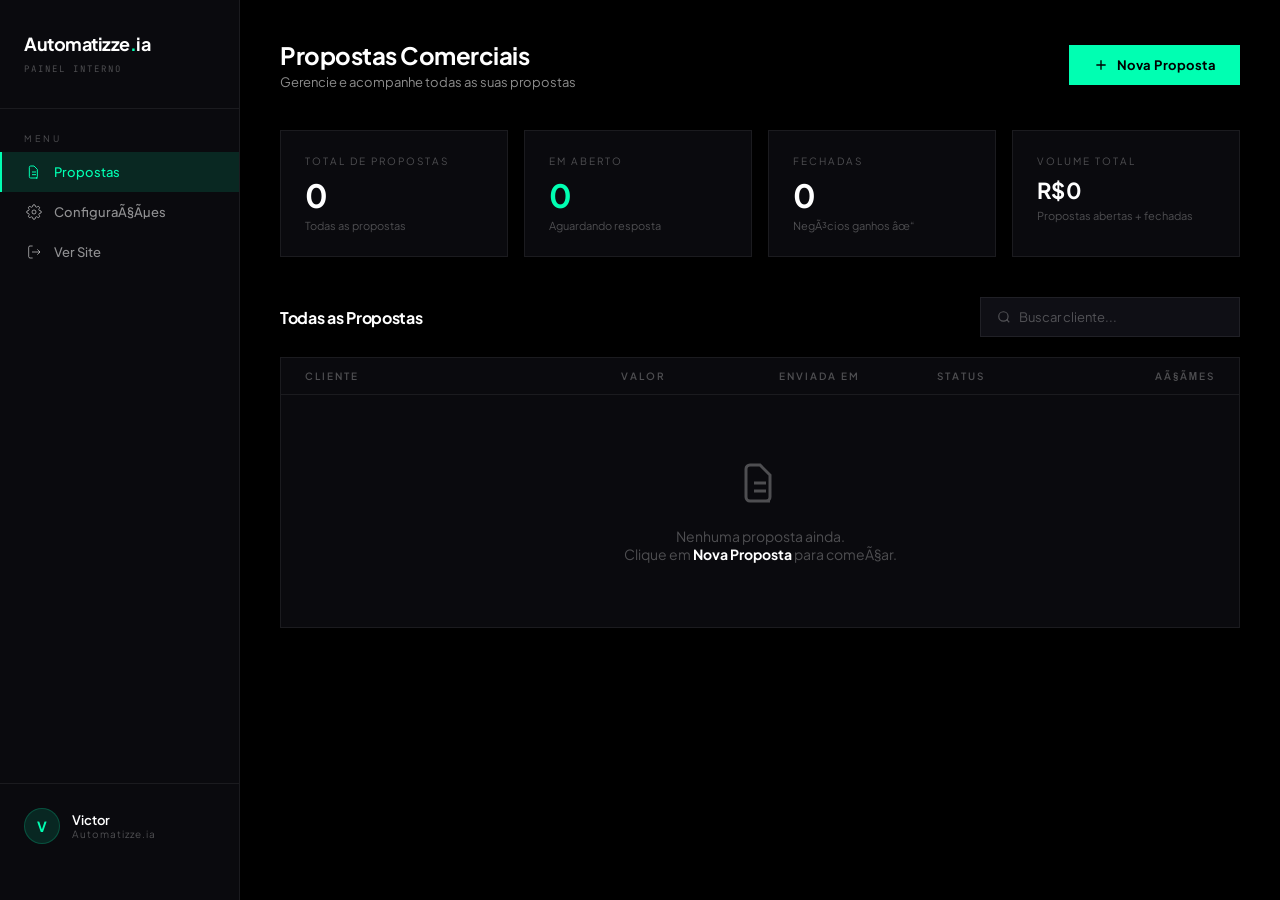
==== painel.html @ bedbbdcf "fix: painel encoding, clickable URL, nginx pretty-URLs, proposta mockup size" ====
<!doctype html>
<html lang="pt-BR">
<head>
  <meta charset="UTF-8"/>
  <meta name="viewport" content="width=device-width, initial-scale=1"/>
  <title>Painel â€” Automatizze.ia Propostas</title>
  <meta name="robots" content="noindex, nofollow"/>
  <link rel="preconnect" href="https://fonts.googleapis.com">
  <link rel="preconnect" href="https://fonts.gstatic.com" crossorigin>
  <link href="https://fonts.googleapis.com/css2?family=Plus+Jakarta+Sans:wght@300;400;500;600;700;800&family=JetBrains+Mono:wght@400;600&display=swap" rel="stylesheet">
  <style>
    :root {
      --bg: #000000;
      --bg-card: #0a0a0e;
      --bg-input: #0f0f15;
      --border: rgba(255,255,255,0.07);
      --border-hover: rgba(255,255,255,0.18);
      --accent: #00FFB2;
      --accent-dim: rgba(0,255,178,0.12);
      --accent-glow: rgba(0,255,178,0.3);
      --text: #ffffff;
      --text-2: rgba(255,255,255,0.55);
      --text-3: rgba(255,255,255,0.28);
      --red: #FF4D4D;
      --green: #00FFB2;
      --yellow: #FFD166;
      --font: 'Plus Jakarta Sans', sans-serif;
      --mono: 'JetBrains Mono', monospace;
      --ease: cubic-bezier(0.25, 0.46, 0.45, 0.94);
    }
    *, *::before, *::after { box-sizing: border-box; margin: 0; padding: 0; }
    html { font-size: 16px; }
    body {
      font-family: var(--font);
      background: var(--bg);
      color: var(--text);
      min-height: 100vh;
      -webkit-font-smoothing: antialiased;
    }
    a { color: inherit; text-decoration: none; }
    button { font-family: var(--font); cursor: pointer; border: none; background: none; }
    input, textarea, select { font-family: var(--font); }

    /* â”€â”€ LAYOUT â”€â”€ */
    .layout { display: block; min-height: 100vh; }

    /* â”€â”€ SIDEBAR â”€â”€ */
    .sidebar {
      background: var(--bg-card);
      border-right: 1px solid var(--border);
      display: flex;
      flex-direction: column;
      padding: 2rem 0;
      position: fixed;
      top: 0; left: 0; bottom: 0;
      width: 240px;
      z-index: 100;
      transition: transform 0.3s var(--ease);
    }
    .sidebar-logo {
      padding: 0 1.5rem 2rem;
      border-bottom: 1px solid var(--border);
      margin-bottom: 1.5rem;
    }
    .sidebar-logo a {
      font-size: 18px;
      font-weight: 700;
      letter-spacing: -0.5px;
    }
    .sidebar-logo .dot { color: var(--accent); }
    .sidebar-logo .badge {
      display: inline-block;
      margin-top: 0.5rem;
      font-size: 9px;
      letter-spacing: 2px;
      text-transform: uppercase;
      color: var(--text-3);
      font-family: var(--mono);
    }
    .nav-label {
      font-size: 9px;
      letter-spacing: 2.5px;
      text-transform: uppercase;
      color: var(--text-3);
      padding: 0 1.5rem;
      margin-bottom: 0.5rem;
    }
    .nav-item {
      display: flex;
      align-items: center;
      gap: 0.75rem;
      padding: 0.75rem 1.5rem;
      font-size: 13px;
      font-weight: 500;
      color: var(--text-2);
      cursor: pointer;
      transition: all 0.2s ease;
      border-left: 2px solid transparent;
    }
    .nav-item:hover { color: var(--text); background: rgba(255,255,255,0.03); }
    .nav-item.active { color: var(--accent); border-left-color: var(--accent); background: var(--accent-dim); }
    .nav-item svg { width: 16px; height: 16px; flex-shrink: 0; }
    .sidebar-footer {
      margin-top: auto;
      padding: 1.5rem;
      border-top: 1px solid var(--border);
    }
    .sidebar-user {
      display: flex;
      align-items: center;
      gap: 0.75rem;
    }
    .sidebar-avatar {
      width: 36px; height: 36px;
      border-radius: 50%;
      background: var(--accent-dim);
      border: 1px solid rgba(0,255,178,0.2);
      display: flex; align-items: center; justify-content: center;
      font-size: 14px;
      font-weight: 700;
      color: var(--accent);
    }
    .sidebar-user-info .name { font-size: 13px; font-weight: 600; }
    .sidebar-user-info .role { font-size: 10px; color: var(--text-3); letter-spacing: 1px; }

    /* â”€â”€ MAIN CONTENT â”€â”€ */
    .main { margin-left: 240px; padding: 2.5rem; }

    /* â”€â”€ TOP BAR â”€â”€ */
    .topbar {
      display: flex;
      align-items: center;
      justify-content: space-between;
      margin-bottom: 2.5rem;
    }
    .topbar-title h1 { font-size: 24px; font-weight: 700; letter-spacing: -0.5px; }
    .topbar-title p { font-size: 13px; color: var(--text-2); margin-top: 0.25rem; }
    .btn-new {
      display: inline-flex;
      align-items: center;
      gap: 0.5rem;
      padding: 12px 24px;
      background: var(--accent);
      color: #000;
      font-size: 13px;
      font-weight: 700;
      letter-spacing: 0.5px;
      transition: all 0.2s ease;
    }
    .btn-new:hover { background: #fff; transform: translateY(-1px); }
    .btn-new svg { width: 16px; height: 16px; }

    /* â”€â”€ STATS GRID â”€â”€ */
    .stats-grid {
      display: grid;
      grid-template-columns: repeat(4, 1fr);
      gap: 1rem;
      margin-bottom: 2.5rem;
    }
    .stat-card {
      background: var(--bg-card);
      border: 1px solid var(--border);
      padding: 1.5rem;
      position: relative;
      overflow: hidden;
      transition: border-color 0.2s ease;
    }
    .stat-card:hover { border-color: var(--border-hover); }
    .stat-card::before {
      content: '';
      position: absolute;
      top: 0; left: 0; right: 0;
      height: 1px;
      background: linear-gradient(90deg, transparent, var(--accent), transparent);
      opacity: 0;
      transition: opacity 0.3s ease;
    }
    .stat-card:hover::before { opacity: 0.5; }
    .stat-label {
      font-size: 10px;
      text-transform: uppercase;
      letter-spacing: 2px;
      color: var(--text-3);
      margin-bottom: 0.75rem;
    }
    .stat-value {
      font-size: 32px;
      font-weight: 700;
      letter-spacing: -1.5px;
      line-height: 1;
      color: var(--text);
    }
    .stat-value.accent { color: var(--accent); }
    .stat-delta {
      font-size: 11px;
      color: var(--text-3);
      margin-top: 0.5rem;
    }
    .stat-delta .up { color: var(--green); }
    .stat-delta .down { color: var(--red); }

    /* â”€â”€ SEARCH / FILTERS â”€â”€ */
    .proposals-header {
      display: flex;
      align-items: center;
      justify-content: space-between;
      margin-bottom: 1.25rem;
      gap: 1rem;
    }
    .proposals-header h2 { font-size: 16px; font-weight: 700; letter-spacing: -0.3px; }
    .search-bar {
      display: flex;
      align-items: center;
      gap: 0.5rem;
      background: var(--bg-input);
      border: 1px solid var(--border);
      padding: 0 1rem;
      height: 40px;
      min-width: 260px;
      transition: border-color 0.2s ease;
    }
    .search-bar:focus-within { border-color: var(--border-hover); }
    .search-bar svg { width: 14px; height: 14px; color: var(--text-3); flex-shrink: 0; }
    .search-bar input {
      background: none;
      border: none;
      outline: none;
      color: var(--text);
      font-size: 13px;
      width: 100%;
    }
    .search-bar input::placeholder { color: var(--text-3); }

    /* â”€â”€ PROPOSALS LIST â”€â”€ */
    .proposals-table {
      background: var(--bg-card);
      border: 1px solid var(--border);
      overflow: hidden;
    }
    .table-head {
      display: grid;
      grid-template-columns: 2fr 1fr 1fr 1fr 120px;
      padding: 0.75rem 1.5rem;
      border-bottom: 1px solid var(--border);
    }
    .table-head span {
      font-size: 10px;
      text-transform: uppercase;
      letter-spacing: 2px;
      color: var(--text-3);
      font-weight: 600;
    }
    .proposal-row {
      display: grid;
      grid-template-columns: 2fr 1fr 1fr 1fr 120px;
      padding: 1rem 1.5rem;
      border-bottom: 1px solid var(--border);
      align-items: center;
      transition: background 0.15s ease;
      cursor: pointer;
    }
    .proposal-row:last-child { border-bottom: none; }
    .proposal-row:hover { background: rgba(255,255,255,0.02); }
    .client-info { display: flex; flex-direction: column; gap: 0.2rem; }
    .client-name { font-size: 14px; font-weight: 600; }
    .client-date { font-size: 11px; color: var(--text-3); font-family: var(--mono); }
    .proposal-value {
      font-size: 14px;
      font-weight: 700;
      letter-spacing: -0.5px;
      color: var(--text);
      font-family: var(--mono);
    }
    .status-badge {
      display: inline-flex;
      align-items: center;
      gap: 0.4rem;
      padding: 4px 10px;
      font-size: 10px;
      font-weight: 700;
      letter-spacing: 1px;
      text-transform: uppercase;
    }
    .status-badge::before {
      content: '';
      width: 5px; height: 5px;
      border-radius: 50%;
    }
    .status-open   { background: rgba(0,255,178,0.1); color: var(--accent); }
    .status-open::before   { background: var(--accent); }
    .status-won    { background: rgba(0,200,100,0.1); color: #00C864; }
    .status-won::before    { background: #00C864; }
    .status-lost   { background: rgba(255,77,77,0.08); color: var(--red); }
    .status-lost::before   { background: var(--red); }
    .status-draft  { background: rgba(255,255,255,0.04); color: var(--text-3); }
    .status-draft::before  { background: var(--text-3); }
    .row-actions { display: flex; align-items: center; gap: 0.5rem; justify-content: flex-end; }
    .row-btn {
      width: 32px; height: 32px;
      display: flex; align-items: center; justify-content: center;
      border: 1px solid var(--border);
      color: var(--text-2);
      transition: all 0.2s ease;
    }
    .row-btn:hover { border-color: var(--accent); color: var(--accent); }
    .row-btn svg { width: 14px; height: 14px; }
    .empty-state {
      padding: 4rem 2rem;
      text-align: center;
      display: none;
    }
    .empty-state svg { width: 48px; height: 48px; color: var(--text-3); margin: 0 auto 1rem; }
    .empty-state p { font-size: 14px; color: var(--text-3); }

    /* â”€â”€ MODAL â”€â”€ */
    .modal-overlay {
      position: fixed;
      inset: 0;
      background: rgba(0,0,0,0.85);
      backdrop-filter: blur(8px);
      z-index: 9000;
      display: flex;
      align-items: center;
      justify-content: center;
      opacity: 0;
      visibility: hidden;
      transition: all 0.3s ease;
      padding: 2rem;
    }
    .modal-overlay.active {
      opacity: 1;
      visibility: visible;
    }
    .modal {
      background: var(--bg-card);
      border: 1px solid var(--border);
      width: 100%;
      max-width: 680px;
      max-height: 90vh;
      overflow-y: auto;
      position: relative;
      transform: translateY(20px);
      transition: transform 0.3s var(--ease);
    }
    .modal-overlay.active .modal { transform: translateY(0); }
    .modal-header {
      padding: 1.5rem 2rem;
      border-bottom: 1px solid var(--border);
      display: flex;
      align-items: center;
      justify-content: space-between;
      position: sticky;
      top: 0;
      background: var(--bg-card);
      z-index: 10;
    }
    .modal-title { font-size: 18px; font-weight: 700; letter-spacing: -0.3px; }
    .modal-close {
      width: 36px; height: 36px;
      display: flex; align-items: center; justify-content: center;
      border: 1px solid var(--border);
      color: var(--text-2);
      cursor: pointer;
      transition: all 0.2s ease;
      flex-shrink: 0;
    }
    .modal-close:hover { border-color: var(--red); color: var(--red); }
    .modal-body { padding: 2rem; }
    .modal-tabs {
      display: flex;
      gap: 0;
      margin-bottom: 2rem;
      border-bottom: 1px solid var(--border);
    }
    .modal-tab {
      padding: 0.75rem 1.25rem;
      font-size: 13px;
      font-weight: 600;
      color: var(--text-3);
      cursor: pointer;
      border-bottom: 2px solid transparent;
      margin-bottom: -1px;
      transition: all 0.2s ease;
    }
    .modal-tab.active { color: var(--accent); border-bottom-color: var(--accent); }
    .tab-panel { display: none; }
    .tab-panel.active { display: block; }

    /* Form elements */
    .form-group { margin-bottom: 1.5rem; }
    .form-label {
      display: block;
      font-size: 11px;
      font-weight: 600;
      text-transform: uppercase;
      letter-spacing: 2px;
      color: var(--text-3);
      margin-bottom: 0.5rem;
    }
    .form-input, .form-textarea, .form-select {
      width: 100%;
      background: var(--bg-input);
      border: 1px solid var(--border);
      color: var(--text);
      padding: 12px 14px;
      font-size: 14px;
      outline: none;
      transition: border-color 0.2s ease;
    }
    .form-input:focus, .form-textarea:focus, .form-select:focus {
      border-color: var(--border-hover);
    }
    .form-textarea {
      resize: vertical;
      min-height: 140px;
      line-height: 1.6;
      font-family: var(--font);
    }
    .form-select option { background: #111; }
    .form-grid { display: grid; grid-template-columns: 1fr 1fr; gap: 1rem; }
    .form-hint {
      font-size: 11px;
      color: var(--text-3);
      margin-top: 0.4rem;
      line-height: 1.5;
    }

    /* AI Transcription area */
    .ai-zone {
      background: var(--bg-input);
      border: 1px dashed rgba(0,255,178,0.2);
      padding: 1.5rem;
      margin-bottom: 1.5rem;
      position: relative;
      overflow: hidden;
    }
    .ai-zone::before {
      content: '';
      position: absolute;
      top: 0; left: 0; right: 0;
      height: 1px;
      background: linear-gradient(90deg, transparent, var(--accent), transparent);
    }
    .ai-zone-label {
      display: flex;
      align-items: center;
      gap: 0.5rem;
      font-size: 10px;
      font-weight: 700;
      text-transform: uppercase;
      letter-spacing: 2px;
      color: var(--accent);
      margin-bottom: 0.75rem;
    }
    .ai-zone-label svg { width: 14px; height: 14px; }
    .ai-textarea {
      width: 100%;
      background: none;
      border: none;
      outline: none;
      color: var(--text);
      font-size: 13px;
      line-height: 1.8;
      resize: none;
      min-height: 160px;
      font-family: var(--font);
    }
    .ai-textarea::placeholder { color: var(--text-3); }

    /* API Key info */
    .api-info {
      background: var(--accent-dim);
      border: 1px solid rgba(0,255,178,0.15);
      padding: 1rem 1.25rem;
      display: flex;
      align-items: flex-start;
      gap: 0.75rem;
      margin-bottom: 1.5rem;
    }
    .api-info svg { width: 16px; height: 16px; color: var(--accent); flex-shrink: 0; margin-top: 2px; }
    .api-info p { font-size: 12px; color: var(--text-2); line-height: 1.6; }
    .api-info a { color: var(--accent); text-decoration: underline; }

    /* Generate button */
    .btn-generate {
      width: 100%;
      padding: 14px;
      background: var(--accent);
      color: #000;
      font-size: 14px;
      font-weight: 700;
      letter-spacing: 0.5px;
      transition: all 0.2s ease;
      display: flex;
      align-items: center;
      justify-content: center;
      gap: 0.5rem;
    }
    .btn-generate:hover { background: #fff; }
    .btn-generate:disabled {
      opacity: 0.5;
      cursor: not-allowed;
    }
    .btn-generate svg { width: 18px; height: 18px; }

    /* Spinner */
    .spinner {
      width: 18px; height: 18px;
      border: 2px solid rgba(0,0,0,0.2);
      border-top-color: #000;
      border-radius: 50%;
      animation: spin 0.7s linear infinite;
    }
    @keyframes spin { to { transform: rotate(360deg); } }

    /* AI result preview */
    .ai-result {
      display: none;
      margin-top: 1.5rem;
      background: var(--bg-input);
      border: 1px solid var(--border);
      padding: 1.5rem;
    }
    .ai-result.show { display: block; }
    .ai-result-title {
      font-size: 11px;
      font-weight: 700;
      text-transform: uppercase;
      letter-spacing: 2px;
      color: var(--accent);
      margin-bottom: 1rem;
    }
    .ai-result-content {
      font-size: 13px;
      color: var(--text-2);
      line-height: 1.8;
      white-space: pre-wrap;
      font-family: var(--mono);
      max-height: 300px;
      overflow-y: auto;
    }

    /* Modal footer */
    .modal-footer {
      padding: 1.5rem 2rem;
      border-top: 1px solid var(--border);
      display: flex;
      align-items: center;
      justify-content: flex-end;
      gap: 1rem;
      background: var(--bg-card);
      position: sticky;
      bottom: 0;
    }
    .btn-cancel {
      padding: 10px 20px;
      border: 1px solid var(--border);
      color: var(--text-2);
      font-size: 13px;
      font-weight: 600;
      transition: all 0.2s ease;
      cursor: pointer;
    }
    .btn-cancel:hover { border-color: var(--border-hover); color: var(--text); }
    .btn-save {
      padding: 10px 24px;
      background: var(--accent);
      color: #000;
      font-size: 13px;
      font-weight: 700;
      transition: all 0.2s ease;
      cursor: pointer;
    }
    .btn-save:hover { background: #fff; }

    /* TOAST */
    .toast {
      position: fixed;
      bottom: 2rem;
      right: 2rem;
      background: var(--bg-card);
      border: 1px solid var(--border);
      padding: 1rem 1.5rem;
      display: flex;
      align-items: center;
      gap: 0.75rem;
      font-size: 13px;
      font-weight: 500;
      z-index: 99999;
      transform: translateY(20px);
      opacity: 0;
      transition: all 0.3s ease;
    }
    .toast.show { transform: translateY(0); opacity: 1; }
    .toast.success { border-left: 3px solid var(--accent); }
    .toast.error   { border-left: 3px solid var(--red); }
    .toast-icon { font-size: 16px; }

    /* Confirm dialog */
    .confirm-overlay {
      position: fixed;
      inset: 0;
      background: rgba(0,0,0,0.7);
      z-index: 99998;
      display: flex;
      align-items: center;
      justify-content: center;
      opacity: 0;
      visibility: hidden;
      transition: all 0.2s ease;
    }
    .confirm-overlay.active { opacity: 1; visibility: visible; }
    .confirm-box {
      background: var(--bg-card);
      border: 1px solid var(--border);
      padding: 2rem;
      max-width: 380px;
      width: 90%;
    }
    .confirm-box h3 { font-size: 16px; font-weight: 700; margin-bottom: 0.75rem; }
    .confirm-box p { font-size: 13px; color: var(--text-2); margin-bottom: 1.5rem; line-height: 1.6; }
    .confirm-buttons { display: flex; gap: 0.75rem; justify-content: flex-end; }

    /* Settings section */
    .settings-section { margin-bottom: 2.5rem; }
    .settings-section-title {
      font-size: 12px;
      font-weight: 700;
      text-transform: uppercase;
      letter-spacing: 2px;
      color: var(--text-3);
      padding-bottom: 1rem;
      border-bottom: 1px solid var(--border);
      margin-bottom: 1.5rem;
    }

    /* â”€â”€ MOBILE TOPBAR â”€â”€ */
    .mobile-topbar {
      display: none;
      position: sticky;
      top: 0;
      z-index: 200;
      background: rgba(0,0,0,0.95);
      backdrop-filter: blur(12px);
      border-bottom: 1px solid var(--border);
      padding: 0 1rem;
      height: 56px;
      align-items: center;
      justify-content: space-between;
    }
    .mobile-topbar-logo { font-size: 16px; font-weight: 700; letter-spacing: -0.5px; }
    .mobile-topbar-logo .dot { color: var(--accent); }
    .mobile-menu-btn {
      display: flex;
      flex-direction: column;
      gap: 5px;
      cursor: pointer;
      padding: 6px;
    }
    .mobile-menu-btn span {
      display: block;
      width: 22px; height: 1.5px;
      background: var(--text);
      transition: all 0.3s ease;
    }
    /* Sidebar open on mobile */
    .sidebar-overlay {
      display: none;
      position: fixed;
      inset: 0;
      background: rgba(0,0,0,0.6);
      z-index: 99;
    }
    .sidebar-overlay.show { display: block; }
    .sidebar.mobile-open { transform: translateX(0) !important; }

    /* â”€â”€ RESPONSIVE â”€â”€ */
    @media (max-width: 900px) {
      .sidebar { transform: translateX(-100%); }
      .mobile-topbar { display: flex; }
      .main { margin-left: 0 !important; padding: 1rem; }
      .stats-grid { grid-template-columns: repeat(2, 1fr); gap: 0.75rem; }
      .stat-card { padding: 1.1rem 1rem; }
      .stat-value { font-size: 26px; }
      .topbar { flex-wrap: wrap; gap: 0.75rem; margin-bottom: 1.5rem; }
      .topbar-title h1 { font-size: 20px; }
      .btn-new { padding: 10px 16px; font-size: 12px; }
      .proposals-header { flex-wrap: wrap; gap: 0.5rem; }
      .search-bar { min-width: unset; width: 100%; }
      .table-head { grid-template-columns: 1fr auto auto; padding: 0.6rem 0.75rem; }
      .table-head span:nth-child(2), .table-head span:nth-child(3) { display: none; }
      .proposal-row { grid-template-columns: 1fr auto auto; padding: 0.75rem; gap: 0.5rem; }
      .proposal-row > *:nth-child(2), .proposal-row > *:nth-child(3) { display: none; }
      .modal-overlay { padding: 0; align-items: flex-end; }
      .modal { max-height: 92vh; border-radius: 16px 16px 0 0; }
      .modal-body { padding: 1.25rem; }
      .modal-footer { padding: 1rem 1.25rem; }
      .form-grid { grid-template-columns: 1fr; }
      .settings-section { padding: 0 0.25rem; }
    }
    @media (min-width: 901px) {
      .mobile-topbar { display: none !important; }
      .sidebar { transform: none !important; }
    }
  </style>
</head>
<body>

<!-- Mobile topbar -->
<div class="mobile-topbar">
  <a href="index.html" class="mobile-topbar-logo">Automatizze<span class="dot">.</span>ia</a>
  <div class="mobile-menu-btn" id="mobile-menu-btn" onclick="toggleSidebar()">
    <span></span><span></span><span></span>
  </div>
</div>
<!-- Sidebar overlay for mobile -->
<div class="sidebar-overlay" id="sidebar-overlay" onclick="toggleSidebar()"></div>

<div class="layout">

  <!-- â”€â”€ SIDEBAR â”€â”€ -->
  <aside class="sidebar">
    <div class="sidebar-logo">
      <a href="index.html">Automatizze<span class="dot" style="color:var(--accent)">.</span>ia</a>
      <span class="badge">Painel Interno</span>
    </div>

    <div class="nav-label">Menu</div>
    <div class="nav-item active" data-view="proposals" onclick="switchView('proposals')">
      <svg viewBox="0 0 24 24" fill="none" stroke="currentColor" stroke-width="1.5">
        <path d="M9 12h6M9 16h6M17 21H7a2 2 0 01-2-2V5a2 2 0 012-2h5l5 5v11a2 2 0 01-2 2z"/>
      </svg>
      Propostas
    </div>
    <div class="nav-item" data-view="settings" onclick="switchView('settings')">
      <svg viewBox="0 0 24 24" fill="none" stroke="currentColor" stroke-width="1.5">
        <circle cx="12" cy="12" r="3"/>
        <path d="M19.4 15a1.65 1.65 0 00.33 1.82l.06.06a2 2 0 010 2.83 2 2 0 01-2.83 0l-.06-.06a1.65 1.65 0 00-1.82-.33 1.65 1.65 0 00-1 1.51V21a2 2 0 01-4 0v-.09A1.65 1.65 0 009 19.4a1.65 1.65 0 00-1.82.33l-.06.06a2 2 0 01-2.83-2.83l.06-.06A1.65 1.65 0 004.68 15a1.65 1.65 0 00-1.51-1H3a2 2 0 010-4h.09A1.65 1.65 0 004.6 9a1.65 1.65 0 00-.33-1.82l-.06-.06a2 2 0 012.83-2.83l.06.06A1.65 1.65 0 009 4.68a1.65 1.65 0 001-1.51V3a2 2 0 014 0v.09a1.65 1.65 0 001 1.51 1.65 1.65 0 001.82-.33l.06-.06a2 2 0 012.83 2.83l-.06.06A1.65 1.65 0 0019.4 9a1.65 1.65 0 001.51 1H21a2 2 0 010 4h-.09a1.65 1.65 0 00-1.51 1z"/>
      </svg>
      ConfiguraÃ§Ãµes
    </div>
    <a href="index.html" class="nav-item">
      <svg viewBox="0 0 24 24" fill="none" stroke="currentColor" stroke-width="1.5">
        <path d="M10 3H6a2 2 0 00-2 2v14c0 1.1.9 2 2 2h4M17 8l4 4m0 0l-4 4m4-4H9"/>
      </svg>
      Ver Site
    </a>

    <div class="sidebar-footer">
      <div class="sidebar-user">
        <div class="sidebar-avatar">V</div>
        <div class="sidebar-user-info">
          <div class="name">Victor</div>
          <div class="role">Automatizze.ia</div>
        </div>
      </div>
    </div>
  </aside>

  <!-- â”€â”€ MAIN â”€â”€ -->
  <main class="main">

    <!-- ===== PROPOSALS VIEW ===== -->
    <div id="view-proposals">
      <div class="topbar">
        <div class="topbar-title">
          <h1>Propostas Comerciais</h1>
          <p>Gerencie e acompanhe todas as suas propostas</p>
        </div>
        <button class="btn-new" onclick="openModal()">
          <svg viewBox="0 0 24 24" fill="none" stroke="currentColor" stroke-width="2">
            <path d="M12 5v14M5 12h14"/>
          </svg>
          Nova Proposta
        </button>
      </div>

      <!-- Stats -->
      <div class="stats-grid" id="stats-grid">
        <div class="stat-card">
          <div class="stat-label">Total de Propostas</div>
          <div class="stat-value" id="stat-total">0</div>
          <div class="stat-delta">Todas as propostas</div>
        </div>
        <div class="stat-card">
          <div class="stat-label">Em Aberto</div>
          <div class="stat-value accent" id="stat-open">0</div>
          <div class="stat-delta">Aguardando resposta</div>
        </div>
        <div class="stat-card">
          <div class="stat-label">Fechadas</div>
          <div class="stat-value" id="stat-won">0</div>
          <div class="stat-delta">NegÃ³cios ganhos âœ“</div>
        </div>
        <div class="stat-card">
          <div class="stat-label">Volume Total</div>
          <div class="stat-value" id="stat-value" style="font-size:22px">R$ 0</div>
          <div class="stat-delta">Propostas abertas + fechadas</div>
        </div>
      </div>

      <!-- Proposals list -->
      <div class="proposals-header">
        <h2>Todas as Propostas</h2>
        <div class="search-bar">
          <svg viewBox="0 0 24 24" fill="none" stroke="currentColor" stroke-width="2">
            <circle cx="11" cy="11" r="8"/><path d="m21 21-4.35-4.35"/>
          </svg>
          <input type="text" id="search-input" placeholder="Buscar cliente..." oninput="renderList()">
        </div>
      </div>

      <div class="proposals-table">
        <div class="table-head">
          <span>Cliente</span>
          <span>Valor</span>
          <span>Enviada em</span>
          <span>Status</span>
          <span style="text-align:right">AÃ§Ãµes</span>
        </div>
        <div id="proposal-list"></div>
        <div class="empty-state" id="empty-state">
          <svg viewBox="0 0 24 24" fill="none" stroke="currentColor" stroke-width="1.5">
            <path d="M9 12h6M9 16h6M17 21H7a2 2 0 01-2-2V5a2 2 0 012-2h5l5 5v11a2 2 0 01-2 2z"/>
          </svg>
          <p>Nenhuma proposta ainda.<br>Clique em <strong style="color:var(--text)">Nova Proposta</strong> para comeÃ§ar.</p>
        </div>
      </div>
    </div>

    <!-- ===== SETTINGS VIEW ===== -->
    <div id="view-settings" style="display:none">
      <div class="topbar">
        <div class="topbar-title">
          <h1>ConfiguraÃ§Ãµes</h1>
          <p>Gerencie suas informaÃ§Ãµes e integraÃ§Ãµes</p>
        </div>
      </div>

      <div class="settings-section">
        <div class="settings-section-title">IA â€” Gemini API</div>
        <div class="api-info" style="margin-bottom:1.5rem">
          <svg viewBox="0 0 24 24" fill="none" stroke="currentColor" stroke-width="1.5">
            <circle cx="12" cy="12" r="10"/><path d="M12 16v-4M12 8h.01"/>
          </svg>
          <p>Para gerar propostas a partir de transcriÃ§Ãµes, insira sua chave da API do Google Gemini.
          Obtenha gratuitamente em <a href="https://aistudio.google.com/apikey" target="_blank">aistudio.google.com/apikey</a></p>
        </div>
        <div class="form-group">
          <label class="form-label">Google Gemini API Key</label>
          <input type="password" id="api-key-input" class="form-input" placeholder="AIza..." oninput="saveApiKey()">
          <div class="form-hint">Salva localmente no seu navegador. Nunca enviado para servidores externos.</div>
        </div>
        <div class="form-group">
          <label class="form-label">Modelo Gemini</label>
          <select id="gemini-model" class="form-select" onchange="saveSettings()">
            <option value="gemini-2.0-flash">Gemini 2.0 Flash (RÃ¡pido)</option>
            <option value="gemini-2.5-flash">Gemini 2.5 Flash (AvanÃ§ado)</option>
            <option value="gemini-2.5-pro">Gemini 2.5 Pro (Melhor)</option>
          </select>
        </div>
      </div>

      <div class="settings-section">
        <div class="settings-section-title">Suas InformaÃ§Ãµes</div>
        <div class="form-grid">
          <div class="form-group">
            <label class="form-label">Nome</label>
            <input type="text" id="s-name" class="form-input" value="Victor Bettencourt" oninput="saveSettings()">
          </div>
          <div class="form-group">
            <label class="form-label">WhatsApp</label>
            <input type="text" id="s-whatsapp" class="form-input" value="5511962511255" oninput="saveSettings()">
          </div>
        </div>
        <div class="form-group">
          <label class="form-label">E-mail</label>
          <input type="email" id="s-email" class="form-input" value="victor.bettencourt@automatizze.ia.br" oninput="saveSettings()">
        </div>
        <button class="btn-save" onclick="saveSettings(); showToast('âœ“ ConfiguraÃ§Ães salvas', 'success')">Salvar ConfiguraÃ§Ãµes</button>
      </div>
    </div>

  </main>
</div>

<!-- â”€â”€ NEW PROPOSAL MODAL â”€â”€ -->
<div class="modal-overlay" id="modal" onclick="if(event.target===this) closeModal()">
  <div class="modal">
    <div class="modal-header">
      <div class="modal-title">Nova Proposta</div>
      <button class="modal-close" onclick="closeModal()">
        <svg width="14" height="14" viewBox="0 0 24 24" fill="none" stroke="currentColor" stroke-width="2">
          <line x1="18" y1="6" x2="6" y2="18"/><line x1="6" y1="6" x2="18" y2="18"/>
        </svg>
      </button>
    </div>

    <div class="modal-body">
      <div class="modal-tabs">
        <div class="modal-tab active" onclick="switchTab(0)">Preencher Manualmente</div>
        <div class="modal-tab" onclick="switchTab(1)">Gerar com IA</div>
      </div>

      <!-- TAB 1: Manual -->
      <div class="tab-panel active" id="tab-manual">
        <div class="form-group">
          <label class="form-label">Nome do Cliente / Empresa *</label>
          <input type="text" id="f-client" class="form-input" placeholder="Ex: Suplementos XYZ">
        </div>
        <div class="form-group">
          <label class="form-label">Slug da URL *</label>
          <div style="display:flex;align-items:center;gap:0;">
            <span style="padding:12px 10px;background:rgba(255,255,255,0.03);border:1px solid var(--border);border-right:none;font-size:11px;color:var(--text-3);font-family:var(--mono);white-space:nowrap;flex-shrink:0;">automatizze.ia.br/</span>
            <input type="text" id="f-slug" class="form-input" placeholder="suplementos" style="border-radius:0;" oninput="sanitizeSlug(this)">
          </div>
          <div class="form-hint">URL da proposta: automatizze.ia.br/<span id="slug-preview" style="color:var(--accent)">slug</span> â€” apenas letras, nÃºmeros e hÃ­fens.</div>
        </div>
        <div class="form-grid">
          <div class="form-group">
            <label class="form-label">Valor da Proposta *</label>
            <input type="text" id="f-value" class="form-input" placeholder="Ex: 15.000" oninput="maskValue(this)">
          </div>
          <div class="form-group">
            <label class="form-label">Parcelamento</label>
            <input type="text" id="f-installment" class="form-input" placeholder="Ex: 12x de 1.458">
          </div>
        </div>
        <div class="form-group">
          <label class="form-label">Status</label>
          <select id="f-status" class="form-select">
            <option value="open">Em Aberto</option>
            <option value="won">Fechada âœ“</option>
            <option value="lost">Perdida</option>
            <option value="draft">Rascunho</option>
          </select>
        </div>
        <div class="form-group">
          <label class="form-label">ServiÃ§os / Entregas *</label>
          <div class="product-selector" id="product-selector">
            <label class="product-item" data-key="whatsapp">
              <input type="checkbox" value="whatsapp">
              <div class="product-icon">&#x1F4AC;</div>
              <div class="product-info">
                <div class="product-name">IA no WhatsApp</div>
                <div class="product-desc">Agente inteligente para atendimento 24/7</div>
              </div>
              <div class="product-check">&#x2713;</div>
            </label>
            <label class="product-item" data-key="voice">
              <input type="checkbox" value="voice">
              <div class="product-icon">&#x1F4DE;</div>
              <div class="product-info">
                <div class="product-name">IA de LigaÃ§Ã£o (Vapi)</div>
                <div class="product-desc">Liga&ccedil;&otilde;es automatizadas com voz ultra-realista</div>
              </div>
              <div class="product-check">&#x2713;</div>
            </label>
            <label class="product-item" data-key="site">
              <input type="checkbox" value="site">
              <div class="product-icon">&#x1F6D2;</div>
              <div class="product-info">
                <div class="product-name">CriaÃ§Ã£o de Site</div>
                <div class="product-desc">Site ou e-commerce com design premium</div>
              </div>
              <div class="product-check">&#x2713;</div>
            </label>
            <label class="product-item" data-key="crm">
              <input type="checkbox" value="crm">
              <div class="product-icon">&#x1F4CA;</div>
              <div class="product-info">
                <div class="product-name">InstalaÃ§Ã£o de CRM</div>
                <div class="product-desc">Chatwoot configurado + treinamento do time</div>
              </div>
              <div class="product-check">&#x2713;</div>
            </label>
            <label class="product-item" data-key="email">
              <input type="checkbox" value="email">
              <div class="product-icon">&#x2709;</div>
              <div class="product-info">
                <div class="product-name">Disparo de E-mails</div>
                <div class="product-desc">Campanhas e automa&ccedil;&otilde;es de e-mail marketing</div>
              </div>
              <div class="product-check">&#x2713;</div>
            </label>
          </div>
        </div>

        <!-- Dynamic prazo fields per product -->
        <div id="product-timelines" style="display:none">
          <label class="form-label" style="margin-bottom:8px;">Prazo de Entrega por ServiÃ§o</label>
          <div id="timelines-inner" style="display:flex;flex-direction:column;gap:6px;"></div>
        </div>

        <div class="form-group">
          <label class="form-label">DescriÃ§Ã£o do Investimento</label>
          <input type="text" id="f-investment-desc" class="form-input" placeholder="Ex: Projeto completo de automaÃ§Ã£o com IA">
          <div class="form-hint">Aparece como tÃ­tulo na seÃ§Ã£o de investimento da proposta.</div>
        </div>

        <div class="form-group">
          <label class="form-label">ObservaÃ§Ãµes Internas</label>
          <textarea id="f-notes" class="form-textarea" placeholder="Notas sobre o cliente, reuniÃ£o, prÃ³ximos passos..." style="min-height:80px"></textarea>
        </div>
      </div>

      <!-- TAB 2: AI Generation -->
      <div class="tab-panel" id="tab-ai">
        <div class="api-info">
          <svg viewBox="0 0 24 24" fill="none" stroke="currentColor" stroke-width="1.5">
            <path d="M12 2L2 7l10 5 10-5-10-5zM2 17l10 5 10-5M2 12l10 5 10-5"/>
          </svg>
          <p>Cole a transcriÃ§Ã£o da reuniÃ£o ou o resumo da conversa com o cliente. A IA vai extrair automaticamente o nome do cliente, os serviÃ§os discutidos e gerar o conteÃºdo da proposta.</p>
        </div>

        <div class="form-group">
          <label class="form-label">Chave API Gemini</label>
          <input type="password" id="modal-api-key" class="form-input" placeholder="AIza... (salva nas configuraÃ§Ãµes)">
          <div class="form-hint">Ou configure em <span style="color:var(--accent);cursor:pointer" onclick="closeModal();switchView('settings')">ConfiguraÃ§Ãµes â†’ Gemini API Key</span></div>
        </div>

        <div class="ai-zone">
          <div class="ai-zone-label">
            <svg viewBox="0 0 24 24" fill="none" stroke="currentColor" stroke-width="1.5">
              <path d="M12 2L2 7l10 5 10-5-10-5zM2 17l10 5 10-5M2 12l10 5 10-5"/>
            </svg>
            TranscriÃ§Ã£o da ReuniÃ£o
          </div>
          <textarea class="ai-textarea" id="ai-transcription" placeholder="Cole aqui a transcriÃ§Ã£o da reuniÃ£o, o texto do WhatsApp, ou qualquer conversa com o cliente.

Exemplo:
'Falei com o JoÃ£o da empresa ABC hoje. Eles precisam de um agente de WhatsApp para atendimento, tambÃ©m querem implementar o Chatwoot para o time de 8 pessoas. Budget deles Ã© em torno de 12 a 15 mil reais. Querem comeÃ§ar em julho.'"></textarea>
        </div>

        <button class="btn-generate" id="btn-generate" onclick="generateWithAI()">
          <svg viewBox="0 0 24 24" fill="none" stroke="currentColor" stroke-width="2" width="18" height="18">
            <path d="M12 2L2 7l10 5 10-5-10-5zM2 17l10 5 10-5M2 12l10 5 10-5"/>
          </svg>
          Gerar Proposta com IA
        </button>

        <div class="ai-result" id="ai-result">
          <div class="ai-result-title">âœ“ Proposta Gerada pela IA</div>
          <div class="ai-result-content" id="ai-result-content"></div>
        </div>
      </div>
    </div>

    <div class="modal-footer">
      <button class="btn-cancel" onclick="closeModal()">Cancelar</button>
      <button class="btn-save" onclick="saveProposal()">Salvar</button>
      <button class="btn-save" id="btn-download" onclick="downloadProposal()" style="background:rgba(0,255,178,0.15);border:1px solid rgba(0,255,178,0.3);color:var(--accent);" title="Gerar HTML para deploy">&#8595; Download HTML</button>
    </div>
  </div>
</div>

<!-- Confirm Dialog -->
<div class="confirm-overlay" id="confirm-overlay">
  <div class="confirm-box">
    <h3 id="confirm-title">Excluir proposta?</h3>
    <p id="confirm-msg">Esta aÃ§Ã£o nÃ£o pode ser desfeita.</p>
    <div class="confirm-buttons">
      <button class="btn-cancel" onclick="closeConfirm()">Cancelar</button>
      <button class="btn-save" style="background:var(--red)" id="confirm-ok">Excluir</button>
    </div>
  </div>
</div>

<!-- Toast -->
<div class="toast" id="toast">
  <span class="toast-icon" id="toast-icon">âœ“</span>
  <span id="toast-msg">Salvo com sucesso</span>
</div>

<script>
'use strict';

/* â”€â”€ STATE â”€â”€ */
let proposals = JSON.parse(localStorage.getItem('azz_proposals') || '[]');
let settings  = JSON.parse(localStorage.getItem('azz_settings') || '{}');
let editingId = null;
let deleteId  = null;
let activeTab = 0;

/* â”€â”€ INIT â”€â”€ */
function init() {
  renderList();
  updateStats();
  loadSettings();
  document.getElementById('modal-api-key').value = settings.apiKey || '';
}

/* â”€â”€ VIEWS â”€â”€ */
function switchView(view) {
  document.getElementById('view-proposals').style.display = view === 'proposals' ? '' : 'none';
  document.getElementById('view-settings').style.display  = view === 'settings'  ? '' : 'none';
  document.querySelectorAll('.nav-item').forEach(el => {
    el.classList.toggle('active', el.dataset.view === view);
  });
}

/* â”€â”€ SETTINGS â”€â”€ */
function loadSettings() {
  if (settings.apiKey)     document.getElementById('api-key-input').value = settings.apiKey;
  if (settings.model)      document.getElementById('gemini-model').value  = settings.model;
  if (settings.name)       document.getElementById('s-name').value        = settings.name;
  if (settings.whatsapp)   document.getElementById('s-whatsapp').value    = settings.whatsapp;
  if (settings.email)      document.getElementById('s-email').value       = settings.email;
}
function saveApiKey() {
  settings.apiKey = document.getElementById('api-key-input').value.trim();
  localStorage.setItem('azz_settings', JSON.stringify(settings));
  document.getElementById('modal-api-key').value = settings.apiKey;
}
function saveSettings() {
  settings.apiKey   = document.getElementById('api-key-input').value.trim();
  settings.model    = document.getElementById('gemini-model').value;
  settings.name     = document.getElementById('s-name').value.trim();
  settings.whatsapp = document.getElementById('s-whatsapp').value.trim();
  settings.email    = document.getElementById('s-email').value.trim();
  localStorage.setItem('azz_settings', JSON.stringify(settings));
}

/* â”€â”€ MODAL â”€â”€ */
function openModal(id) {
  editingId = id || null;
  document.getElementById('modal').classList.add('active');
  document.getElementById('modal-api-key').value = settings.apiKey || '';

  if (id) {
    const p = proposals.find(x => x.id === id);
    if (p) {
      document.getElementById('f-client').value         = p.client || '';
      document.getElementById('f-slug').value           = p.slug || '';
      document.getElementById('slug-preview').textContent = p.slug || 'slug';
      document.getElementById('f-value').value           = p.value || '';
      document.getElementById('f-installment').value     = p.installment || '';
      document.getElementById('f-investment-desc').value = p.investmentDesc || '';
      document.getElementById('f-status').value          = p.status || 'open';
      document.getElementById('f-notes').value           = p.notes || '';
      setSelectedProducts(p.products || []);
      updateTimelines();
      if (p.timelines) setTimelines(p.timelines);
      switchTab(0);
    }
  } else {
    resetForm();
  }
}
function closeModal() {
  document.getElementById('modal').classList.remove('active');
  resetForm();
}
function resetForm() {
  ['f-client','f-slug','f-value','f-installment','f-investment-desc','f-notes'].forEach(id => {
    const el = document.getElementById(id);
    if (el) el.value = '';
  });
  const preview = document.getElementById('slug-preview');
  if (preview) preview.textContent = 'slug';
  document.getElementById('f-status').value = 'open';
  setSelectedProducts([]);
  updateTimelines();
  document.getElementById('ai-transcription').value = '';
  document.getElementById('ai-result').classList.remove('show');
  document.getElementById('ai-result-content').textContent = '';
  editingId = null;
}

/* â”€â”€ PRODUCT SELECTOR STYLES (injected) â”€â”€ */
const PRODUCT_NAMES = {
  whatsapp: { icon: '&#x1F4AC;', label: 'IA no WhatsApp',        default_prazo: '7 dias uteis' },
  voice:    { icon: '&#x1F4DE;', label: 'IA de Ligacao (Vapi)',   default_prazo: '7 dias uteis' },
  site:     { icon: '&#x1F6D2;', label: 'Criacao de Site',        default_prazo: '21 dias uteis' },
  crm:      { icon: '&#x1F4CA;', label: 'Instalacao de CRM',      default_prazo: '5 dias uteis' },
  email:    { icon: '&#x2709;',  label: 'Disparo de E-mails',     default_prazo: '10 dias uteis' },
};

(function(){
  const style = document.createElement('style');
  style.textContent = `
    .product-selector { display:flex; flex-direction:column; gap:6px; }
    .product-item {
      display:grid; grid-template-columns:auto 36px 1fr auto;
      align-items:center; gap:12px;
      padding:12px 14px;
      background:var(--bg-input);
      border:1px solid var(--border);
      cursor:pointer;
      transition:border-color 0.2s ease, background 0.2s ease;
      user-select:none;
    }
    .product-item:hover { border-color:var(--border-hover); }
    .product-item.selected { border-color:var(--accent); background:var(--accent-dim); }
    .product-item input[type=checkbox] { display:none; }
    .product-icon { font-size:18px; line-height:1; }
    .product-name { font-size:13px; font-weight:600; }
    .product-desc { font-size:11px; color:var(--text-3); margin-top:2px; }
    .product-check {
      font-size:12px; font-weight:700;
      color:var(--accent);
      opacity:0;
      transition:opacity 0.2s ease;
    }
    .product-item.selected .product-check { opacity:1; }
    #slug-preview { font-family:var(--mono); font-size:11px; }
    /* Timeline rows */
    .timeline-row {
      display:grid; grid-template-columns:1fr 180px;
      align-items:center; gap:10px;
      padding:8px 12px;
      background:rgba(0,255,178,0.03);
      border:1px solid rgba(0,255,178,0.12);
    }
    .timeline-product-label { font-size:12px; font-weight:600; color:rgba(255,255,255,0.7); }
  `;
  document.head.appendChild(style);
  /* Wire up clicks */
  document.querySelectorAll('.product-item').forEach(item => {
    item.addEventListener('click', () => {
      const cb = item.querySelector('input[type=checkbox]');
      cb.checked = !cb.checked;
      item.classList.toggle('selected', cb.checked);
      updateTimelines();
    });
  });
  /* Slug preview */
  document.getElementById('f-slug')?.addEventListener('input', function() {
    document.getElementById('slug-preview').textContent = this.value || 'slug';
  });
})();

/* â”€â”€ TIMELINES â”€â”€ */
function updateTimelines() {
  const selected = getSelectedProducts();
  const wrapper = document.getElementById('product-timelines');
  const inner   = document.getElementById('timelines-inner');
  if (!wrapper || !inner) return;
  if (!selected.length) { wrapper.style.display = 'none'; return; }
  wrapper.style.display = 'block';
  /* Save existing values before re-render */
  const current = {};
  inner.querySelectorAll('input[data-timeline]').forEach(el => { current[el.dataset.timeline] = el.value; });
  inner.innerHTML = selected.map(key => {
    const p = PRODUCT_NAMES[key];
    const val = current[key] !== undefined ? current[key] : (p ? p.default_prazo : '');
    return `<div class="timeline-row">
      <span class="timeline-product-label">${p ? p.icon + ' ' + p.label : key}</span>
      <input type="text" class="form-input" data-timeline="${key}" value="${val}" placeholder="Ex: 7 dias Ãºteis" style="font-size:12px;padding:8px 10px;">
    </div>`;
  }).join('');
}
function getTimelines() {
  const result = {};
  document.querySelectorAll('#timelines-inner input[data-timeline]').forEach(el => {
    result[el.dataset.timeline] = el.value.trim();
  });
  return result;
}
function setTimelines(timelines) {
  const prods = Object.keys(timelines || {});
  if (!prods.length) return;
  /* Need to update timelines-inner after products are rendered */
  setTimeout(() => {
    document.querySelectorAll('#timelines-inner input[data-timeline]').forEach(el => {
      if (timelines[el.dataset.timeline] !== undefined) el.value = timelines[el.dataset.timeline];
    });
  }, 50);
}

/* â”€â”€ SLUG SANITIZE â”€â”€ */
function sanitizeSlug(el) {
  el.value = el.value.toLowerCase().replace(/[^a-z0-9-]/g, '-').replace(/-+/g,'-').replace(/^-|-$/g,'');
  const preview = document.getElementById('slug-preview');
  if (preview) preview.textContent = el.value || 'slug';
}

/* â”€â”€ TABS â”€â”€ */
function switchTab(idx) {
  activeTab = idx;
  document.querySelectorAll('.modal-tab').forEach((t, i) => t.classList.toggle('active', i === idx));
  document.querySelectorAll('.tab-panel').forEach((p, i)  => p.classList.toggle('active', i === idx));
}
function getSelectedProducts() {
  return Array.from(document.querySelectorAll('.product-item input[type=checkbox]:checked')).map(cb => cb.value);
}
function setSelectedProducts(keys) {
  document.querySelectorAll('.product-item').forEach(item => {
    const cb = item.querySelector('input[type=checkbox]');
    const key = cb.value;
    cb.checked = keys.includes(key);
    item.classList.toggle('selected', cb.checked);
  });
}

function saveProposal() {
  const client = document.getElementById('f-client').value.trim();
  if (!client) { showToast('Informe o nome do cliente', 'error'); return; }
  const slug = document.getElementById('f-slug').value.trim();
  if (!slug) { showToast('Informe o slug da URL', 'error'); return; }

  const rawVal = document.getElementById('f-value').value.replace(/\D/g,'');
  const products = getSelectedProducts();
  const timelines = getTimelines();

  const data = {
    id:             editingId || Date.now().toString(),
    client,
    slug,
    value:          document.getElementById('f-value').value.trim(),
    valueNum:       parseInt(rawVal) || 0,
    installment:    document.getElementById('f-installment').value.trim(),
    investmentDesc: document.getElementById('f-investment-desc').value.trim(),
    status:         document.getElementById('f-status').value,
    products,
    timelines,
    notes:          document.getElementById('f-notes').value.trim(),
    createdAt:      editingId ? (proposals.find(x=>x.id===editingId)?.createdAt || new Date().toISOString()) : new Date().toISOString(),
    updatedAt:      new Date().toISOString(),
  };

  if (editingId) {
    proposals = proposals.map(p => p.id === editingId ? data : p);
  } else {
    proposals.unshift(data);
  }

  localStorage.setItem('azz_proposals', JSON.stringify(proposals));
  renderList();
  updateStats();
  closeModal();
  showToast(editingId ? 'âœ“ Proposta atualizada' : 'âœ“ Proposta criada! Agora faÃ§a download do HTML.', 'success');
}

/* â”€â”€ DELETE â”€â”€ */
function askDelete(id) {
  deleteId = id;
  document.getElementById('confirm-overlay').classList.add('active');
  document.getElementById('confirm-ok').onclick = () => {
    proposals = proposals.filter(p => p.id !== id);
    localStorage.setItem('azz_proposals', JSON.stringify(proposals));
    renderList();
    updateStats();
    closeConfirm();
    showToast('Proposta excluÃda', 'error');
  };
}
function closeConfirm() {
  document.getElementById('confirm-overlay').classList.remove('active');
  deleteId = null;
}

/* â”€â”€ RENDER LIST â”€â”€ */
function renderList() {
  const q = (document.getElementById('search-input')?.value || '').toLowerCase();
  const filtered = proposals.filter(p => p.client.toLowerCase().includes(q));

  const container = document.getElementById('proposal-list');
  const empty = document.getElementById('empty-state');

  if (!filtered.length) {
    container.innerHTML = '';
    empty.style.display = 'block';
    return;
  }
  empty.style.display = 'none';

  const statusMap = {
    open:  ['status-open',  'Em Aberto'],
    won:   ['status-won',   'Fechada âœ“'],
    lost:  ['status-lost',  'Perdida'],
    draft: ['status-draft', 'Rascunho'],
  };

  container.innerHTML = filtered.map(p => {
    const [cls, label] = statusMap[p.status] || statusMap.draft;
    const date = new Date(p.createdAt).toLocaleDateString('pt-BR');
    const val  = p.value ? `R$ ${p.value}` : '--';
    const url  = p.slug ? `automatizze.ia.br/${p.slug}` : '--';
    return `
      <div class="proposal-row" onclick="openModal('${p.id}')">
        <div class="client-info">
          <div class="client-name">${escHtml(p.client)}</div>
          <a href="https://automatizze.ia.br/${p.slug}" target="_blank" onclick="event.stopPropagation()" style="color:var(--accent);font-family:var(--mono);font-size:10px;opacity:0.7;text-decoration:none;display:block;">${url}</a>
        </div>
        <div class="proposal-value">${val}</div>
        <div class="client-date" style="font-size:12px;color:var(--text-3)">${date}</div>
        <div><span class="status-badge ${cls}">${label}</span></div>
        <div class="row-actions" onclick="event.stopPropagation()">
          <button class="row-btn" onclick="downloadProposalById('${p.id}')" title="Download HTML">
            <svg viewBox="0 0 24 24" fill="none" stroke="currentColor" stroke-width="1.5">
              <path d="M21 15v4a2 2 0 01-2 2H5a2 2 0 01-2-2v-4M7 10l5 5 5-5M12 15V3"/>
            </svg>
          </button>
          <button class="row-btn" onclick="askDelete('${p.id}')" title="Excluir">
            <svg viewBox="0 0 24 24" fill="none" stroke="currentColor" stroke-width="1.5">
              <polyline points="3 6 5 6 21 6"/><path d="M19 6l-1 14H6L5 6M10 11v6M14 11v6M9 6V4h6v2"/>
            </svg>
          </button>
        </div>
      </div>`;
  }).join('');
}

/* â”€â”€ STATS â”€â”€ */
function updateStats() {
  const total = proposals.length;
  const open  = proposals.filter(p => p.status === 'open').length;
  const won   = proposals.filter(p => p.status === 'won').length;
  const vol   = proposals
    .filter(p => p.status === 'open' || p.status === 'won')
    .reduce((acc, p) => acc + (p.valueNum || 0), 0);

  document.getElementById('stat-total').textContent = total;
  document.getElementById('stat-open').textContent  = open;
  document.getElementById('stat-won').textContent   = won;
  document.getElementById('stat-value').textContent = vol
    ? `R$ ${vol.toLocaleString('pt-BR')}`
    : 'R$ 0';
}

/* â”€â”€ AI GENERATION â”€â”€ */
async function generateWithAI() {
  const transcription = document.getElementById('ai-transcription').value.trim();
  if (!transcription) { showToast('Cole a transcriÃ§Ão primeiro', 'error'); return; }

  const apiKey = document.getElementById('modal-api-key').value.trim() || settings.apiKey;
  if (!apiKey) {
    showToast('Insira sua Gemini API Key', 'error');
    switchView('settings');
    closeModal();
    return;
  }

  const model = settings.model || 'gemini-2.0-flash';
  const btn   = document.getElementById('btn-generate');
  btn.disabled = true;
  btn.innerHTML = '<div class="spinner"></div> Analisando com IA...';

  const prompt = `VocÃª Ã© um assistente que analisa transcriÃ§Ãµes de reuniÃµes comerciais e extrai informaÃ§Ãµes para propostas.

Analise a seguinte transcriÃ§Ã£o e extraia:
1. Nome do cliente/empresa
2. Slug URL (nome simplificado, apenas letras minÃºsculas e hifens)
3. ServiÃ§os/entregas discutidos (Mapeie para: whatsapp, voice, site, crm, email)
4. Valor aproximado mencionado (apenas nÃºmeros)
5. ObservaÃ§Ãµes importantes

TranscriÃ§Ã£o:
---
${transcription}
---

Responda em formato JSON:
{
  "cliente": "nome",
  "slug": "slug-url",
  "produtos": ["whatsapp","voice"],
  "valor": "15000",
  "observacoes": "resumo das observaÃ§Ãµes"
}`;

  try {
    const res = await fetch(
      `https://generativelanguage.googleapis.com/v1beta/models/${model}:generateContent?key=${apiKey}`,
      {
        method: 'POST',
        headers: { 'Content-Type': 'application/json' },
        body: JSON.stringify({
          contents: [{ parts: [{ text: prompt }] }],
          generationConfig: { responseMimeType: 'application/json', temperature: 0.3 }
        })
      }
    );

    if (!res.ok) {
      const err = await res.json();
      throw new Error(err.error?.message || 'Erro na API');
    }

    const data = await res.json();
    const raw  = data.candidates?.[0]?.content?.parts?.[0]?.text || '{}';
    const parsed = JSON.parse(raw);

    if (parsed.cliente)      document.getElementById('f-client').value = parsed.cliente;
    if (parsed.slug) {
        document.getElementById('f-slug').value = parsed.slug;
        document.getElementById('slug-preview').textContent = parsed.slug;
    }
    if (parsed.valor)        document.getElementById('f-value').value = parsed.valor;
    if (parsed.produtos)     setSelectedProducts(parsed.produtos);
    if (parsed.observacoes)  document.getElementById('f-notes').value = parsed.observacoes;

    document.getElementById('ai-result-content').textContent = JSON.stringify(parsed, null, 2);
    document.getElementById('ai-result').classList.add('show');

    switchTab(0);
    showToast('âœ Proposta gerada! Revise e salve.', 'success');

    settings.apiKey = apiKey;
    localStorage.setItem('azz_settings', JSON.stringify(settings));

  } catch(e) {
    showToast('Erro: ' + e.message, 'error');
    console.error(e);
  } finally {
    btn.disabled = false;
    btn.innerHTML = `<svg viewBox="0 0 24 24" fill="none" stroke="currentColor" stroke-width="2" width="18" height="18">
      <path d="M12 2L2 7l10 5 10-5-10-5zM2 17l10 5 10-5M2 12l10 5 10-5"/>
    </svg> Gerar Proposta com IA`;
  }
}

/* â”€â”€ GENERATE & DOWNLOAD PROPOSAL HTML â”€â”€ */
const PRODUCT_DATA = {
  whatsapp: { title: "Agente de IA<br>no WhatsApp", num_label: "WhatsApp IA", img: "assets/demo_whatsapp.png", url: "automatizze.ia &mdash; agente whatsapp", badge: "Ao Vivo", tag: "WhatsApp IA", desc: "Um agente inteligente treinado com o DNA do seu negocio &mdash; atende, qualifica leads e agenda reunioes 24h por dia, 7 dias por semana.", features: ["Respostas instantaneas em linguagem natural","Qualificacao automatica de leads","Integracao com seu CRM e agenda","Relatorios de conversas e metricas"] },
  voice:    { title: "Agente IA<br>de Ligacao (Vapi)", num_label: "IA de Ligacao", img: "assets/demo_voice.png", url: "vapi.ai &mdash; voice agent", badge: "Em Ligacao", tag: "Vapi IA", desc: "Ligacoes automatizadas com voz de IA ultra-realista. O cliente nem percebe que e IA &mdash; faz follow-ups e recupera oportunidades perdidas.", features: ["Voz de IA personalizada para sua marca","Fluxo de conversa configurado","Integracao com lista de leads e CRM","Transcricao e analise de chamadas"] },
  site:     { title: "Desenvolvimento<br>do Site", num_label: "Site Premium", img: "assets/demo_ecommerce.png", url: "loja.suaempresa.com.br", badge: "Loja Online", tag: "Site / E-commerce", desc: "Site ou e-commerce com design premium, otimizado para conversao e para motores de busca. Uma vitrine digital que vende por voce enquanto dorme.", features: ["Design exclusivo e responsivo (mobile first)","Catalogo de produtos e gestao de estoque","Gateway de pagamento integrado (Pix, cartao)","Painel admin para voce gerenciar sozinho"] },
  crm:      { title: "Instalacao de CRM<br>(Chatwoot)", num_label: "CRM Chatwoot", img: "assets/demo_chatwoot.png", url: "app.chatwoot.com &mdash; inbox", badge: "Demo", tag: "CRM / Chatwoot", desc: "Central unificada de conversas para todo o time: WhatsApp, e-mail e outros canais em um so lugar, com treinamento hands-on incluso.", features: ["Instalacao e configuracao no seu servidor","Integracao com WhatsApp Business API","Caixas de entrada por setor","Treinamento completo para o time"] },
  email:    { title: "Disparos de<br>E-mail Marketing", num_label: "E-mail Marketing", img: "assets/demo_email.png", url: "campaigns.automatizze.ia &mdash; email mkt", badge: "Enviando", tag: "E-mail Marketing", desc: "Campanhas de e-mail automaticas e segmentadas para nutrir leads, recuperar clientes inativos e impulsionar vendas com precisao.", features: ["Configuracao de automacoes de e-mail","Segmentacao avancada de lista","Templates de alta conversao","Relatorios de abertura e cliques"] }
};

function buildProposalHTML(p) {
  const prods = (p.products || []).filter(k => PRODUCT_DATA[k]);
  const timelines = p.timelines || {};
  return `<!doctype html>
<html lang="pt-BR"><head><meta charset="UTF-8"><title>Proposta Comercial &mdash; ${escHtml(p.client)}</title></head>
<body style="margin:0;font-family:sans-serif;background:#000;color:#fff;text-align:center;padding:2rem;">
<div>
  <h1 style="font-size:48px;font-weight:700;">Proposta para ${escHtml(p.client)}</h1>
  <p style="color:rgba(255,255,255,0.5);">URL: automatizze.ia.br/${p.slug}</p>
  <div style="background:#0D0D11;border:1px solid rgba(255,255,255,0.1);padding:2rem;border-radius:12px;max-width:560px;margin:2rem auto;text-align:left;">
    <div style="font-size:11px;letter-spacing:2px;text-transform:uppercase;color:rgba(255,255,255,0.3);margin-bottom:1rem;">ServiÃ§os & Prazos</div>
    ${prods.map(k => {
      const prazo = timelines[k] ? ` <span style="float:right;font-size:11px;color:#00FFB2;font-family:monospace">${escHtml(timelines[k])}</span>` : '';
      return `<div style="padding:10px 0;border-bottom:1px solid rgba(255,255,255,0.06);font-size:14px;display:flex;justify-content:space-between;align-items:center;"><span>âœ“ ${PRODUCT_DATA[k].num_label}</span><span style="font-size:11px;color:#00FFB2;font-family:monospace">${escHtml(timelines[k] || '')}</span></div>`;
    }).join('')}
    ${p.value ? `<div style="margin-top:1.5rem;"><div style="font-size:11px;color:rgba(255,255,255,0.3);text-transform:uppercase;letter-spacing:2px;margin-bottom:6px;">${escHtml(p.investmentDesc || 'Investimento Total')}</div><div style="font-size:32px;font-weight:700;letter-spacing:-1px;">R$ ${escHtml(p.value)}</div>${p.installment ? `<div style="font-size:13px;color:rgba(255,255,255,0.4);margin-top:4px;">ou ${escHtml(p.installment)}</div>` : ''}</div>` : ''}
  </div>
</div>
</body></html>`;
}

function downloadProposal() {
  const client = document.getElementById('f-client').value.trim();
  const slug   = document.getElementById('f-slug').value.trim();
  if (!client || !slug) { showToast('Preencha cliente e slug primeiro', 'error'); return; }
  const p = { client, slug, value: document.getElementById('f-value').value.trim(), products: getSelectedProducts() };
  triggerDownload(buildProposalHTML(p), slug + '.html');
}
function downloadProposalById(id) {
  const p = proposals.find(x => x.id === id);
  if (!p) return;
  triggerDownload(buildProposalHTML(p), (p.slug || 'proposta') + '.html');
}
function triggerDownload(html, filename) {
  const blob = new Blob([html], { type: 'text/html;charset=utf-8' });
  const a = document.createElement('a');
  a.href = URL.createObjectURL(blob);
  a.download = filename;
  document.body.appendChild(a);
  a.click();
  URL.revokeObjectURL(a.href);
  a.remove();
  showToast('â† ' + filename + ' baixado!', 'success');
}

/* â”€â”€ HELPERS â”€â”€ */
function maskValue(el) {
  el.value = el.value.replace(/[^0-9,.]/g, '');
}
function escHtml(str) {
  return (str||'').replace(/&/g,'&amp;').replace(/</g,'&lt;').replace(/>/g,'&gt;');
}
function showToast(msg, type = 'success') {
  const t = document.getElementById('toast');
  const icon = document.getElementById('toast-icon');
  t.className = `toast ${type}`;
  document.getElementById('toast-msg').textContent = msg;
  icon.textContent = type === 'success' ? '\u2713' : '\u2715';
  t.classList.add('show');
  setTimeout(() => t.classList.remove('show'), 3500);
}

/* â”€â”€ KEYBOARD â”€â”€ */
document.addEventListener('keydown', e => {
  if (e.key === 'Escape') { closeModal(); closeConfirm(); }
});

function toggleSidebar() {
  const sidebar = document.querySelector('.sidebar');
  const overlay = document.getElementById('sidebar-overlay');
  sidebar.classList.toggle('mobile-open');
  overlay.classList.toggle('show');
}

init();
</script>
</body>
</html>
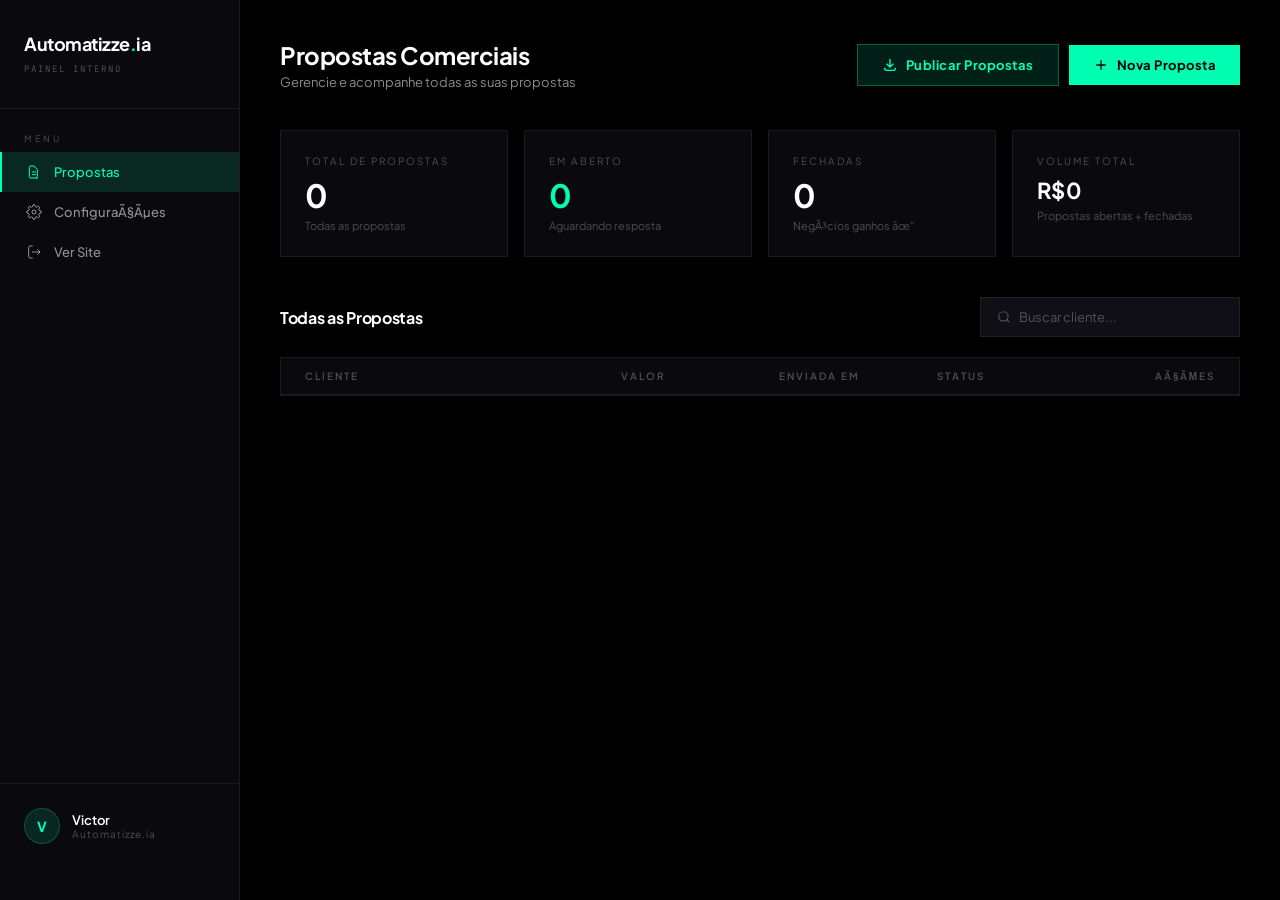
==== commit 50e1ae59: "feat: dynamic proposal routing - proposta.html reads proposals.json by URL slug" ====
--- a/painel.html
+++ b/painel.html
@@ -767,12 +767,18 @@
           <h1>Propostas Comerciais</h1>
           <p>Gerencie e acompanhe todas as suas propostas</p>
         </div>
-        <button class="btn-new" onclick="openModal()">
-          <svg viewBox="0 0 24 24" fill="none" stroke="currentColor" stroke-width="2">
-            <path d="M12 5v14M5 12h14"/>
-          </svg>
-          Nova Proposta
-        </button>
+        <div style="display:flex;gap:10px;align-items:center;flex-wrap:wrap;">
+          <button class="btn-new" style="background:rgba(0,255,178,0.12);color:var(--accent);border:1px solid rgba(0,255,178,0.3);" onclick="exportProposalsJson()" title="Gera o arquivo proposals.json — depois e so commitar no GitHub para as URLs ficarem ativas">
+            <svg viewBox="0 0 24 24" fill="none" stroke="currentColor" stroke-width="2"><path d="M4 16v1a3 3 0 003 3h10a3 3 0 003-3v-1M7 10l5 5 5-5M12 15V3"/></svg>
+            Publicar Propostas
+          </button>
+          <button class="btn-new" onclick="openModal()">
+            <svg viewBox="0 0 24 24" fill="none" stroke="currentColor" stroke-width="2">
+              <path d="M12 5v14M5 12h14"/>
+            </svg>
+            Nova Proposta
+          </button>
+        </div>
       </div>
 
       <!-- Stats -->
@@ -1511,50 +1517,253 @@
   }
 }
 
-/* â”€â”€ GENERATE & DOWNLOAD PROPOSAL HTML â”€â”€ */
+    updatedAt:      new Date().toISOString(),
+  };
+
+  if (editingId) {
+    proposals = proposals.map(p => p.id === editingId ? data : p);
+  } else {
+    proposals.unshift(data);
+  }
+
+  localStorage.setItem('azz_proposals', JSON.stringify(proposals));
+  renderList();
+  updateStats();
+  closeModal();
+  showToast(editingId ? '✓ Proposta atualizada' : '✓ Proposta criada! Agora faça download do HTML.', 'success');
+}
+
+/* ── DELETE ── */
+function askDelete(id) {
+  deleteId = id;
+  document.getElementById('confirm-overlay').classList.add('active');
+  document.getElementById('confirm-ok').onclick = () => {
+    proposals = proposals.filter(p => p.id !== id);
+    localStorage.setItem('azz_proposals', JSON.stringify(proposals));
+    renderList();
+    updateStats();
+    closeConfirm();
+    showToast('Proposta excluída', 'error');
+  };
+}
+function closeConfirm() {
+  document.getElementById('confirm-overlay').classList.remove('active');
+  deleteId = null;
+}
+
+/* ── RENDER LIST ── */
+function renderList() {
+  const q = (document.getElementById('search-input')?.value || '').toLowerCase();
+  const filtered = proposals.filter(p => p.client.toLowerCase().includes(q));
+
+  const container = document.getElementById('proposal-list');
+  const empty = document.getElementById('empty-state');
+
+  if (!filtered.length) {
+    container.innerHTML = '';
+    empty.style.display = 'block';
+    return;
+  }
+  empty.style.display = 'none';
+
+  const statusMap = {
+    open:  ['status-open',  'Em Aberto'],
+    won:   ['status-won',   'Fechada ✓'],
+    lost:  ['status-lost',  'Perdida'],
+    draft: ['status-draft', 'Rascunho'],
+  };
+
+  container.innerHTML = filtered.map(p => {
+    const [cls, label] = statusMap[p.status] || statusMap.draft;
+    const date = new Date(p.createdAt).toLocaleDateString('pt-BR');
+    const val  = p.value ? `R$ ${p.value}` : '--';
+    const url  = p.slug ? `automatizze.ia.br/${p.slug}` : '--';
+    return `
+      <div class="proposal-row" onclick="openModal('${p.id}')">
+        <div class="client-info">
+          <div class="client-name">${escHtml(p.client)}</div>
+          <a href="https://automatizze.ia.br/${p.slug}" target="_blank" onclick="event.stopPropagation()" style="color:var(--accent);font-family:var(--mono);font-size:10px;opacity:0.7;text-decoration:none;display:block;">${url}</a>
+        </div>
+        <div class="proposal-value">${val}</div>
+        <div class="client-date" style="font-size:12px;color:var(--text-3)">${date}</div>
+        <div><span class="status-badge ${cls}">${label}</span></div>
+        <div class="row-actions" onclick="event.stopPropagation()">
+          <button class="row-btn" onclick="downloadProposalById('${p.id}')" title="Download HTML">
+            <svg viewBox="0 0 24 24" fill="none" stroke="currentColor" stroke-width="1.5">
+              <path d="M21 15v4a2 2 0 01-2 2H5a2 2 0 01-2-2v-4M7 10l5 5 5-5M12 15V3"/>
+            </svg>
+          </button>
+          <button class="row-btn" onclick="askDelete('${p.id}')" title="Excluir">
+            <svg viewBox="0 0 24 24" fill="none" stroke="currentColor" stroke-width="1.5">
+              <polyline points="3 6 5 6 21 6"/><path d="M19 6l-1 14H6L5 6M10 11v6M14 11v6M9 6V4h6v2"/>
+            </svg>
+          </button>
+        </div>
+      </div>`;
+  }).join('');
+}
+
+/* ── STATS ── */
+function updateStats() {
+  const total = proposals.length;
+  const open  = proposals.filter(p => p.status === 'open').length;
+  const won   = proposals.filter(p => p.status === 'won').length;
+  const vol   = proposals
+    .filter(p => p.status === 'open' || p.status === 'won')
+    .reduce((acc, p) => acc + (p.valueNum || 0), 0);
+
+  document.getElementById('stat-total').textContent = total;
+  document.getElementById('stat-open').textContent  = open;
+  document.getElementById('stat-won').textContent   = won;
+  document.getElementById('stat-value').textContent = vol
+    ? `R$ ${vol.toLocaleString('pt-BR')}`
+    : 'R$ 0';
+}
+
+/* ── AI GENERATION ── */
+async function generateWithAI() {
+  const transcription = document.getElementById('ai-transcription').value.trim();
+  if (!transcription) { showToast('Cole a transcrição primeiro', 'error'); return; }
+
+  const apiKey = document.getElementById('modal-api-key').value.trim() || settings.apiKey;
+  if (!apiKey) {
+    showToast('Insira sua Gemini API Key', 'error');
+    switchView('settings');
+    closeModal();
+    return;
+  }
+
+  const model = settings.model || 'gemini-2.0-flash';
+  const btn   = document.getElementById('btn-generate');
+  btn.disabled = true;
+  btn.innerHTML = '<div class="spinner"></div> Analisando com IA...';
+
+  const prompt = `Você é um assistente que analisa transcrições de reuniões comerciais e extrai informações para propostas.
+
+Analise a seguinte transcrição e extraia:
+1. Nome do cliente/empresa
+2. Slug URL (nome simplificado, apenas letras minúsculas e hifens)
+3. Serviços/entregas discutidos (Mapeie para: whatsapp, voice, site, crm, email)
+4. Valor aproximado mencionado (apenas números)
+5. Observações importantes
+
+Transcrição:
+---
+${transcription}
+---
+
+Responda em formato JSON:
+{
+  "cliente": "nome",
+  "slug": "slug-url",
+  "produtos": ["whatsapp","voice"],
+  "valor": "15000",
+  "observacoes": "resumo das observações"
+}`;
+
+  try {
+    const res = await fetch(
+      `https://generativelanguage.googleapis.com/v1beta/models/${model}:generateContent?key=${apiKey}`,
+      {
+        method: 'POST',
+        headers: { 'Content-Type': 'application/json' },
+        body: JSON.stringify({
+          contents: [{ parts: [{ text: prompt }] }],
+          generationConfig: { responseMimeType: 'application/json', temperature: 0.3 }
+        })
+      }
+    );
+
+    if (!res.ok) {
+      const err = await res.json();
+      throw new Error(err.error?.message || 'Erro na API');
+    }
+
+    const data = await res.json();
+    const raw  = data.candidates?.[0]?.content?.parts?.[0]?.text || '{}';
+    const parsed = JSON.parse(raw);
+
+    if (parsed.cliente)      document.getElementById('f-client').value = parsed.cliente;
+    if (parsed.slug) {
+        document.getElementById('f-slug').value = parsed.slug;
+        document.getElementById('slug-preview').textContent = parsed.slug;
+    }
+    if (parsed.valor)        document.getElementById('f-value').value = parsed.valor;
+    if (parsed.produtos)     setSelectedProducts(parsed.produtos);
+    if (parsed.observacoes)  document.getElementById('f-notes').value = parsed.observacoes;
+
+    document.getElementById('ai-result-content').textContent = JSON.stringify(parsed, null, 2);
+    document.getElementById('ai-result').classList.add('show');
+
+    switchTab(0);
+    showToast('✓ Proposta gerada! Revise e salve.', 'success');
+
+    settings.apiKey = apiKey;
+    localStorage.setItem('azz_settings', JSON.stringify(settings));
+
+  } catch(e) {
+    showToast('Erro: ' + e.message, 'error');
+    console.error(e);
+  } finally {
+    btn.disabled = false;
+    btn.innerHTML = `<svg viewBox="0 0 24 24" fill="none" stroke="currentColor" stroke-width="2" width="18" height="18">
+      <path d="M12 2L2 7l10 5 10-5-10-5zM2 17l10 5 10-5M2 12l10 5 10-5"/>
+    </svg> Gerar Proposta com IA`;
+  }
+}
+
+/* ── GENERATE & DOWNLOAD PROPOSAL HTML ── */
 const PRODUCT_DATA = {
   whatsapp: { title: "Agente de IA<br>no WhatsApp", num_label: "WhatsApp IA", img: "assets/demo_whatsapp.png", url: "automatizze.ia &mdash; agente whatsapp", badge: "Ao Vivo", tag: "WhatsApp IA", desc: "Um agente inteligente treinado com o DNA do seu negocio &mdash; atende, qualifica leads e agenda reunioes 24h por dia, 7 dias por semana.", features: ["Respostas instantaneas em linguagem natural","Qualificacao automatica de leads","Integracao com seu CRM e agenda","Relatorios de conversas e metricas"] },
   voice:    { title: "Agente IA<br>de Ligacao (Vapi)", num_label: "IA de Ligacao", img: "assets/demo_voice.png", url: "vapi.ai &mdash; voice agent", badge: "Em Ligacao", tag: "Vapi IA", desc: "Ligacoes automatizadas com voz de IA ultra-realista. O cliente nem percebe que e IA &mdash; faz follow-ups e recupera oportunidades perdidas.", features: ["Voz de IA personalizada para sua marca","Fluxo de conversa configurado","Integracao com lista de leads e CRM","Transcricao e analise de chamadas"] },
   site:     { title: "Desenvolvimento<br>do Site", num_label: "Site Premium", img: "assets/demo_ecommerce.png", url: "loja.suaempresa.com.br", badge: "Loja Online", tag: "Site / E-commerce", desc: "Site ou e-commerce com design premium, otimizado para conversao e para motores de busca. Uma vitrine digital que vende por voce enquanto dorme.", features: ["Design exclusivo e responsivo (mobile first)","Catalogo de produtos e gestao de estoque","Gateway de pagamento integrado (Pix, cartao)","Painel admin para voce gerenciar sozinho"] },
   crm:      { title: "Instalacao de CRM<br>(Chatwoot)", num_label: "CRM Chatwoot", img: "assets/demo_chatwoot.png", url: "app.chatwoot.com &mdash; inbox", badge: "Demo", tag: "CRM / Chatwoot", desc: "Central unificada de conversas para todo o time: WhatsApp, e-mail e outros canais em um so lugar, com treinamento hands-on incluso.", features: ["Instalacao e configuracao no seu servidor","Integracao com WhatsApp Business API","Caixas de entrada por setor","Treinamento completo para o time"] },
-  email:    { title: "Disparos de<br>E-mail Marketing", num_label: "E-mail Marketing", img: "assets/demo_email.png", url: "campaigns.automatizze.ia &mdash; email mkt", badge: "Enviando", tag: "E-mail Marketing", desc: "Campanhas de e-mail automaticas e segmentadas para nutrir leads, recuperar clientes inativos e impulsionar vendas com precisao.", features: ["Configuracao de automacoes de e-mail","Segmentacao avancada de lista","Templates de alta conversao","Relatorios de abertura e cliques"] }
+  email:    { title: "Disparos de<br>E-mail Marketing", num_label: "E-mail Marketing", img: "assets/demo_email.png", url: "campaigns.automatizze.ia &mdash; email mkt", badge: "Enviando", tag: "E-mail Marketing", desc: "Campanhas de e-mail automaticas e segmentadas para nutrir leads, recuperar clientes inativos e impulsionar vendas com precisao.", features: ["Configuracao de automacoes de e-mail","Segmentacao avancada de lista","Templates de alta conversao","Relatorios de abertura e cliques"] } }
 };
 
 function buildProposalHTML(p) {
-  const prods = (p.products || []).filter(k => PRODUCT_DATA[k]);
-  const timelines = p.timelines || {};
-  return `<!doctype html>
-<html lang="pt-BR"><head><meta charset="UTF-8"><title>Proposta Comercial &mdash; ${escHtml(p.client)}</title></head>
-<body style="margin:0;font-family:sans-serif;background:#000;color:#fff;text-align:center;padding:2rem;">
-<div>
-  <h1 style="font-size:48px;font-weight:700;">Proposta para ${escHtml(p.client)}</h1>
-  <p style="color:rgba(255,255,255,0.5);">URL: automatizze.ia.br/${p.slug}</p>
-  <div style="background:#0D0D11;border:1px solid rgba(255,255,255,0.1);padding:2rem;border-radius:12px;max-width:560px;margin:2rem auto;text-align:left;">
-    <div style="font-size:11px;letter-spacing:2px;text-transform:uppercase;color:rgba(255,255,255,0.3);margin-bottom:1rem;">ServiÃ§os & Prazos</div>
-    ${prods.map(k => {
-      const prazo = timelines[k] ? ` <span style="float:right;font-size:11px;color:#00FFB2;font-family:monospace">${escHtml(timelines[k])}</span>` : '';
-      return `<div style="padding:10px 0;border-bottom:1px solid rgba(255,255,255,0.06);font-size:14px;display:flex;justify-content:space-between;align-items:center;"><span>âœ“ ${PRODUCT_DATA[k].num_label}</span><span style="font-size:11px;color:#00FFB2;font-family:monospace">${escHtml(timelines[k] || '')}</span></div>`;
-    }).join('')}
-    ${p.value ? `<div style="margin-top:1.5rem;"><div style="font-size:11px;color:rgba(255,255,255,0.3);text-transform:uppercase;letter-spacing:2px;margin-bottom:6px;">${escHtml(p.investmentDesc || 'Investimento Total')}</div><div style="font-size:32px;font-weight:700;letter-spacing:-1px;">R$ ${escHtml(p.value)}</div>${p.installment ? `<div style="font-size:13px;color:rgba(255,255,255,0.4);margin-top:4px;">ou ${escHtml(p.installment)}</div>` : ''}</div>` : ''}
-  </div>
-</div>
-</body></html>`;
-}
-
+  var prods = (p.products || []).filter(function(k) { return PRODUCT_DATA[k]; });
+  var timelines = p.timelines || {};
+  var items = prods.map(function(k) {
+    return '<li style="padding:8px 0;border-bottom:1px solid rgba(255,255,255,0.06);display:flex;justify-content:space-between;align-items:center;">' +
+      '<span style="font-size:14px;">&#x2713; ' + PRODUCT_DATA[k].num_label + '</span>' +
+      '<span style="font-size:11px;color:#00FFB2;font-family:monospace">' + escHtml(timelines[k]||'') + '</span></li>';
+  }).join('');
+  var price = p.value
+    ? '<div style="margin:2rem auto;max-width:500px;text-align:center;">' +
+      '<div style="font-size:11px;color:rgba(255,255,255,0.4);text-transform:uppercase;letter-spacing:2px;margin-bottom:.5rem;">' + escHtml(p.investmentDesc||'Investimento Total') + '</div>' +
+      '<div style="font-size:48px;font-weight:800;letter-spacing:-2px;">R$ ' + escHtml(p.value) + '</div>' +
+      (p.installment ? '<div style="font-size:14px;color:rgba(255,255,255,0.4);margin-top:.5rem;">ou ' + escHtml(p.installment) + '</div>' : '') +
+      '</div>'
+    : '';
+  return '<!doctype html><html lang="pt-BR"><head><meta charset="UTF-8"><title>Proposta \u2014 ' + escHtml(p.client) + ' | Automatizze.ia</title></head>' +
+    '<body style="margin:0;font-family:sans-serif;background:#000;color:#fff;padding:3rem 1rem;text-align:center;">' +
+    '<h1 style="font-size:40px;font-weight:800;margin-bottom:.5rem;">' + escHtml(p.client) + '</h1>' +
+    '<p style="color:#00FFB2;font-size:11px;font-family:monospace;letter-spacing:2px;text-transform:uppercase;">automatizze.ia.br/' + p.slug + '</p>' +
+    '<ul style="list-style:none;margin:2rem auto;padding:1.5rem 2rem;max-width:500px;background:#0D0D11;border:1px solid rgba(255,255,255,0.08);border-radius:12px;text-align:left;">' + items + '</ul>' +
+    price +
+    '</body></html>';
+}
 function downloadProposal() {
-  const client = document.getElementById('f-client').value.trim();
-  const slug   = document.getElementById('f-slug').value.trim();
-  if (!client || !slug) { showToast('Preencha cliente e slug primeiro', 'error'); return; }
-  const p = { client, slug, value: document.getElementById('f-value').value.trim(), products: getSelectedProducts() };
+  var client = document.getElementById('f-client').value.trim();
+  var slug   = document.getElementById('f-slug').value.trim();
+  if (!client || !slug) { showToast('Preencha cliente e slug', 'error'); return; }
+  var p = { client: client, slug: slug, value: document.getElementById('f-value').value.trim(), installment: document.getElementById('f-installment').value.trim(), investmentDesc: document.getElementById('f-investment-desc').value.trim(), products: getSelectedProducts(), timelines: getTimelines() };
   triggerDownload(buildProposalHTML(p), slug + '.html');
 }
 function downloadProposalById(id) {
-  const p = proposals.find(x => x.id === id);
+  var p = proposals.find(function(x) { return x.id === id; });
   if (!p) return;
-  triggerDownload(buildProposalHTML(p), (p.slug || 'proposta') + '.html');
-}
-function triggerDownload(html, filename) {
-  const blob = new Blob([html], { type: 'text/html;charset=utf-8' });
+  triggerDownload(buildProposalHTML(p), (p.slug||'proposta') + '.html');
+}
+function exportProposalsJson() {
+  if (!proposals.length) { showToast('Nenhuma proposta para publicar.', 'error'); return; }
+  triggerDownload(JSON.stringify(proposals, null, 2), 'proposals.json');
+  showToast('\u2713 Commite proposals.json no GitHub para ativar as URLs!', 'success');
+}
+function triggerDownload(content, filename) {
+  const type = filename.endsWith('.json') ? 'application/json;charset=utf-8' : 'text/html;charset=utf-8';
+  const blob = new Blob([content], { type });
   const a = document.createElement('a');
   a.href = URL.createObjectURL(blob);
   a.download = filename;
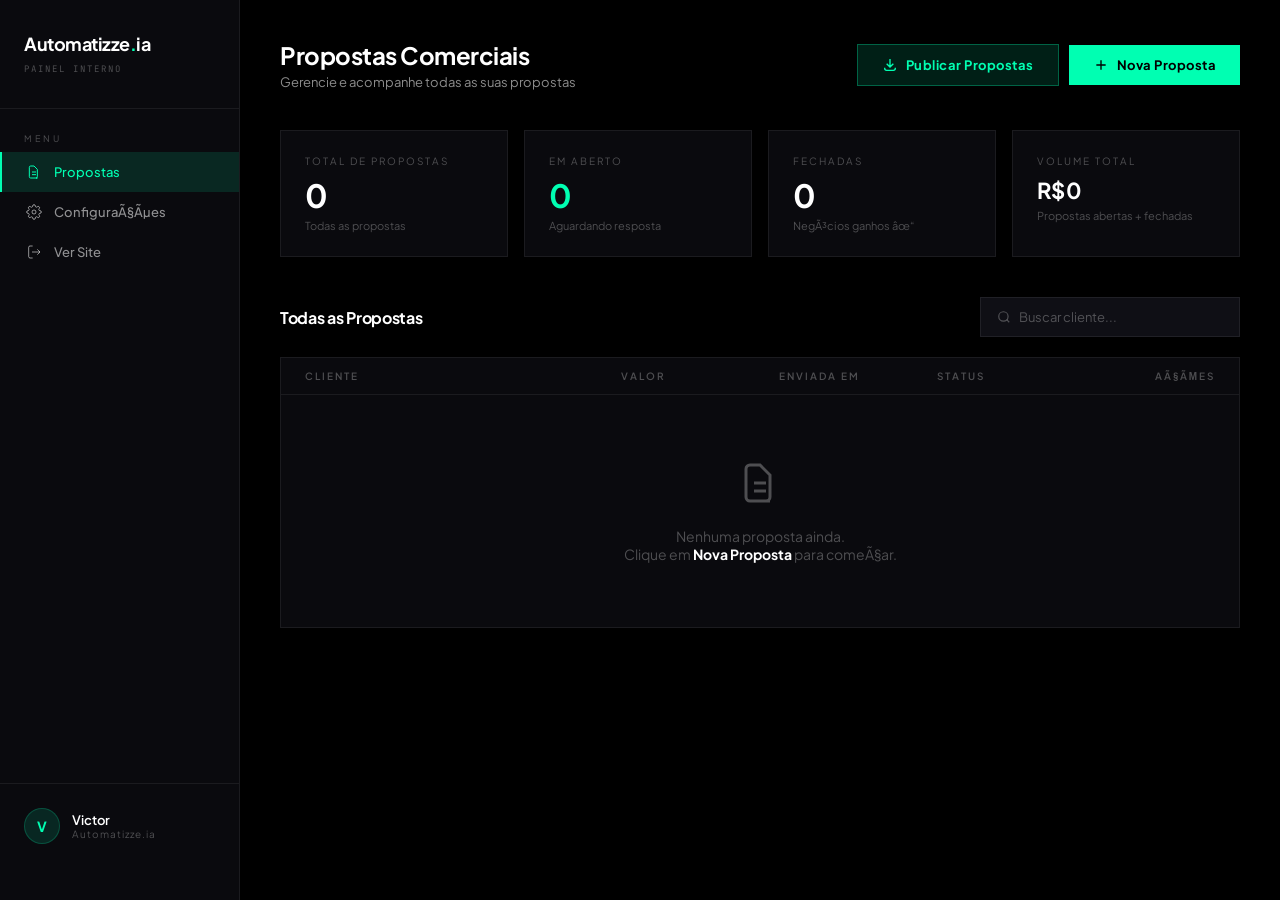
==== commit f037a5bc: "fix: restore painel JS - remove orphaned code, fix PRODUCT_DATA syntax error (modal was broken)" ====
--- a/painel.html
+++ b/painel.html
@@ -1517,22 +1517,6 @@
   }
 }
 
-    updatedAt:      new Date().toISOString(),
-  };
-
-  if (editingId) {
-    proposals = proposals.map(p => p.id === editingId ? data : p);
-  } else {
-    proposals.unshift(data);
-  }
-
-  localStorage.setItem('azz_proposals', JSON.stringify(proposals));
-  renderList();
-  updateStats();
-  closeModal();
-  showToast(editingId ? '✓ Proposta atualizada' : '✓ Proposta criada! Agora faça download do HTML.', 'success');
-}
-
 /* ── DELETE ── */
 function askDelete(id) {
   deleteId = id;
@@ -1718,7 +1702,7 @@
   voice:    { title: "Agente IA<br>de Ligacao (Vapi)", num_label: "IA de Ligacao", img: "assets/demo_voice.png", url: "vapi.ai &mdash; voice agent", badge: "Em Ligacao", tag: "Vapi IA", desc: "Ligacoes automatizadas com voz de IA ultra-realista. O cliente nem percebe que e IA &mdash; faz follow-ups e recupera oportunidades perdidas.", features: ["Voz de IA personalizada para sua marca","Fluxo de conversa configurado","Integracao com lista de leads e CRM","Transcricao e analise de chamadas"] },
   site:     { title: "Desenvolvimento<br>do Site", num_label: "Site Premium", img: "assets/demo_ecommerce.png", url: "loja.suaempresa.com.br", badge: "Loja Online", tag: "Site / E-commerce", desc: "Site ou e-commerce com design premium, otimizado para conversao e para motores de busca. Uma vitrine digital que vende por voce enquanto dorme.", features: ["Design exclusivo e responsivo (mobile first)","Catalogo de produtos e gestao de estoque","Gateway de pagamento integrado (Pix, cartao)","Painel admin para voce gerenciar sozinho"] },
   crm:      { title: "Instalacao de CRM<br>(Chatwoot)", num_label: "CRM Chatwoot", img: "assets/demo_chatwoot.png", url: "app.chatwoot.com &mdash; inbox", badge: "Demo", tag: "CRM / Chatwoot", desc: "Central unificada de conversas para todo o time: WhatsApp, e-mail e outros canais em um so lugar, com treinamento hands-on incluso.", features: ["Instalacao e configuracao no seu servidor","Integracao com WhatsApp Business API","Caixas de entrada por setor","Treinamento completo para o time"] },
-  email:    { title: "Disparos de<br>E-mail Marketing", num_label: "E-mail Marketing", img: "assets/demo_email.png", url: "campaigns.automatizze.ia &mdash; email mkt", badge: "Enviando", tag: "E-mail Marketing", desc: "Campanhas de e-mail automaticas e segmentadas para nutrir leads, recuperar clientes inativos e impulsionar vendas com precisao.", features: ["Configuracao de automacoes de e-mail","Segmentacao avancada de lista","Templates de alta conversao","Relatorios de abertura e cliques"] } }
+  email:    { title: "Disparos de<br>E-mail Marketing", num_label: "E-mail Marketing", img: "assets/demo_email.png", url: "campaigns.automatizze.ia &mdash; email mkt", badge: "Enviando", tag: "E-mail Marketing", desc: "Campanhas de e-mail automaticas e segmentadas para nutrir leads, recuperar clientes inativos e impulsionar vendas com precisao.", features: ["Configuracao de automacoes de e-mail","Segmentacao avancada de lista","Templates de alta conversao","Relatorios de abertura e cliques"] }
 };
 
 function buildProposalHTML(p) {
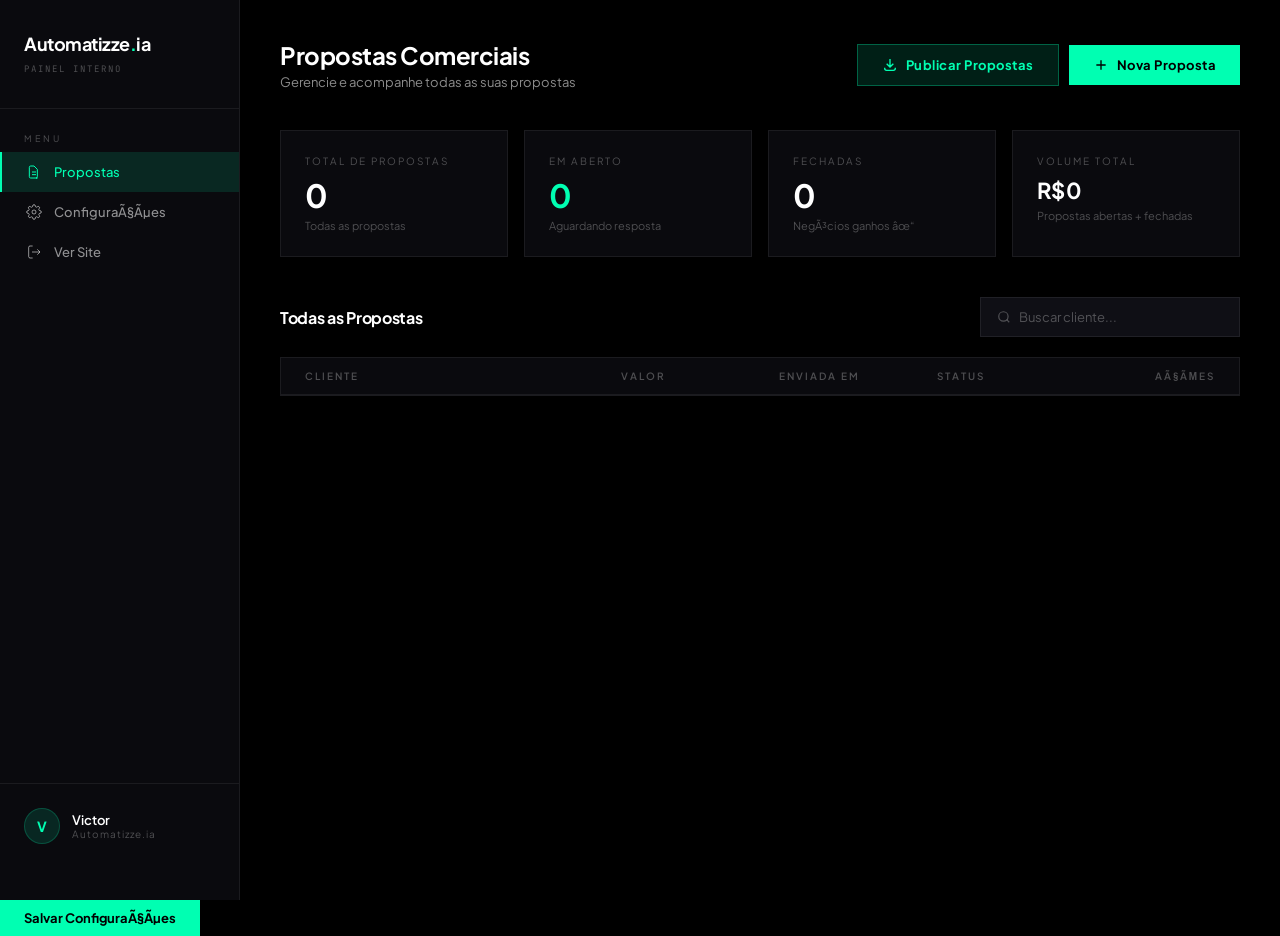
==== commit 227eb66d: "feat: publicacao automatica via GitHub API - sem download manual, commit direto no repo" ====
--- a/painel.html
+++ b/painel.html
@@ -768,7 +768,7 @@
           <p>Gerencie e acompanhe todas as suas propostas</p>
         </div>
         <div style="display:flex;gap:10px;align-items:center;flex-wrap:wrap;">
-          <button class="btn-new" style="background:rgba(0,255,178,0.12);color:var(--accent);border:1px solid rgba(0,255,178,0.3);" onclick="exportProposalsJson()" title="Gera o arquivo proposals.json — depois e so commitar no GitHub para as URLs ficarem ativas">
+          <button class="btn-new" style="background:rgba(0,255,178,0.12);color:var(--accent);border:1px solid rgba(0,255,178,0.3);" onclick="exportProposalsJson()" title="Publica proposals.json no GitHub automaticamente - configure o token em Configuracoes">
             <svg viewBox="0 0 24 24" fill="none" stroke="currentColor" stroke-width="2"><path d="M4 16v1a3 3 0 003 3h10a3 3 0 003-3v-1M7 10l5 5 5-5M12 15V3"/></svg>
             Publicar Propostas
           </button>
@@ -860,15 +860,28 @@
         <div class="form-group">
           <label class="form-label">Modelo Gemini</label>
           <select id="gemini-model" class="form-select" onchange="saveSettings()">
-            <option value="gemini-2.0-flash">Gemini 2.0 Flash (RÃ¡pido)</option>
-            <option value="gemini-2.5-flash">Gemini 2.5 Flash (AvanÃ§ado)</option>
+            <option value="gemini-2.0-flash">Gemini 2.0 Flash (Rapido)</option>
+            <option value="gemini-2.5-flash">Gemini 2.5 Flash (Avancado)</option>
             <option value="gemini-2.5-pro">Gemini 2.5 Pro (Melhor)</option>
           </select>
         </div>
       </div>
-
       <div class="settings-section">
-        <div class="settings-section-title">Suas InformaÃ§Ãµes</div>
+        <div class="settings-section-title">GitHub — Publicacao Automatica</div>
+        <div class="api-info" style="margin-bottom:1.5rem">
+          <svg viewBox="0 0 24 24" fill="none" stroke="currentColor" stroke-width="1.5"><circle cx="12" cy="12" r="10"/><path d="M12 16v-4M12 8h.01"/></svg>
+          <p>Para publicar propostas automaticamente no site, insira um <strong>Personal Access Token</strong> do GitHub com permissao <code>repo</code>.<br>
+          Crie em: <a href="https://github.com/settings/tokens/new?scopes=repo&description=Automatizze+Painel" target="_blank">github.com/settings/tokens</a></p>
+        </div>
+        <div class="form-group">
+          <label class="form-label">GitHub Personal Access Token</label>
+          <input type="password" id="github-token" class="form-input" placeholder="ghp_..." oninput="saveSettings()">
+          <div class="form-hint">Salvo localmente no navegador. Com isso o botao &ldquo;Publicar Propostas&rdquo; faz commit automatico no GitHub.</div>
+        </div>
+      </div>
+
+      <div class="settings-section">
+        <div class="settings-section-title">Suas Informacoes</div>
         <div class="form-grid">
           <div class="form-group">
             <label class="form-label">Nome</label>
@@ -882,6 +895,10 @@
         <div class="form-group">
           <label class="form-label">E-mail</label>
           <input type="email" id="s-email" class="form-input" value="victor.bettencourt@automatizze.ia.br" oninput="saveSettings()">
+        </div>
+        <button class="btn-save" onclick="saveSettings(); showToast('\u2713 Configuracoes salvas', 'success')">Salvar Configuracoes</button>
+      </div>
+    </div>
         </div>
         <button class="btn-save" onclick="saveSettings(); showToast('âœ“ ConfiguraÃ§Ães salvas', 'success')">Salvar ConfiguraÃ§Ãµes</button>
       </div>
@@ -1112,6 +1129,7 @@
   if (settings.name)       document.getElementById('s-name').value        = settings.name;
   if (settings.whatsapp)   document.getElementById('s-whatsapp').value    = settings.whatsapp;
   if (settings.email)      document.getElementById('s-email').value       = settings.email;
+  if (settings.githubToken) document.getElementById('github-token').value = settings.githubToken;
 }
 function saveApiKey() {
   settings.apiKey = document.getElementById('api-key-input').value.trim();
@@ -1119,13 +1137,13 @@
   document.getElementById('modal-api-key').value = settings.apiKey;
 }
 function saveSettings() {
-  settings.apiKey   = document.getElementById('api-key-input').value.trim();
-  settings.model    = document.getElementById('gemini-model').value;
-  settings.name     = document.getElementById('s-name').value.trim();
-  settings.whatsapp = document.getElementById('s-whatsapp').value.trim();
-  settings.email    = document.getElementById('s-email').value.trim();
+  settings.apiKey      = document.getElementById('api-key-input').value.trim();
+  settings.model       = document.getElementById('gemini-model').value;
+  settings.name        = document.getElementById('s-name').value.trim();
+  settings.whatsapp    = document.getElementById('s-whatsapp').value.trim();
+  settings.email       = document.getElementById('s-email').value.trim();
+  settings.githubToken = document.getElementById('github-token').value.trim();
   localStorage.setItem('azz_settings', JSON.stringify(settings));
-}
 
 /* â”€â”€ MODAL â”€â”€ */
 function openModal(id) {
@@ -1740,10 +1758,63 @@
   if (!p) return;
   triggerDownload(buildProposalHTML(p), (p.slug||'proposta') + '.html');
 }
-function exportProposalsJson() {
+async function exportProposalsJson() {
   if (!proposals.length) { showToast('Nenhuma proposta para publicar.', 'error'); return; }
-  triggerDownload(JSON.stringify(proposals, null, 2), 'proposals.json');
-  showToast('\u2713 Commite proposals.json no GitHub para ativar as URLs!', 'success');
+
+  const token = settings.githubToken || '';
+  if (!token) {
+    showToast('Configure seu GitHub Token em Configuracoes primeiro!', 'error');
+    switchView('settings');
+    return;
+  }
+
+  const REPO  = 'VictorBettencourtt/automatizze';
+  const FILE  = 'proposals.json';
+  const BRANCH = 'main';
+  const API   = 'https://api.github.com/repos/' + REPO + '/contents/' + FILE;
+  const content = JSON.stringify(proposals, null, 2);
+  const b64 = btoa(unescape(encodeURIComponent(content)));
+
+  const btn = document.querySelector('button[onclick="exportProposalsJson()"');
+  if (btn) { btn.disabled = true; btn.textContent = 'Publicando...'; }
+
+  try {
+    /* 1. Get current SHA (needed to update existing file) */
+    let sha = null;
+    const getRes = await fetch(API + '?ref=' + BRANCH, {
+      headers: { 'Authorization': 'Bearer ' + token, 'Accept': 'application/vnd.github+json' }
+    });
+    if (getRes.ok) {
+      const d = await getRes.json();
+      sha = d.sha;
+    }
+
+    /* 2. Commit the file */
+    const body = { message: 'Publicar propostas via Painel', content: b64, branch: BRANCH };
+    if (sha) body.sha = sha;
+
+    const putRes = await fetch(API, {
+      method: 'PUT',
+      headers: {
+        'Authorization': 'Bearer ' + token,
+        'Accept': 'application/vnd.github+json',
+        'Content-Type': 'application/json'
+      },
+      body: JSON.stringify(body)
+    });
+
+    if (!putRes.ok) {
+      const err = await putRes.json();
+      throw new Error(err.message || 'Erro ao publicar');
+    }
+
+    showToast('\u2713 Publicado! O site vai atualizar em ~30 segundos.', 'success');
+  } catch(e) {
+    showToast('Erro: ' + e.message, 'error');
+    console.error(e);
+  } finally {
+    if (btn) { btn.disabled = false; btn.innerHTML = '<svg viewBox="0 0 24 24" fill="none" stroke="currentColor" stroke-width="2"><path d="M4 16v1a3 3 0 003 3h10a3 3 0 003-3v-1M7 10l5 5 5-5M12 15V3"/></svg> Publicar Propostas'; }
+  }
 }
 function triggerDownload(content, filename) {
   const type = filename.endsWith('.json') ? 'application/json;charset=utf-8' : 'text/html;charset=utf-8';
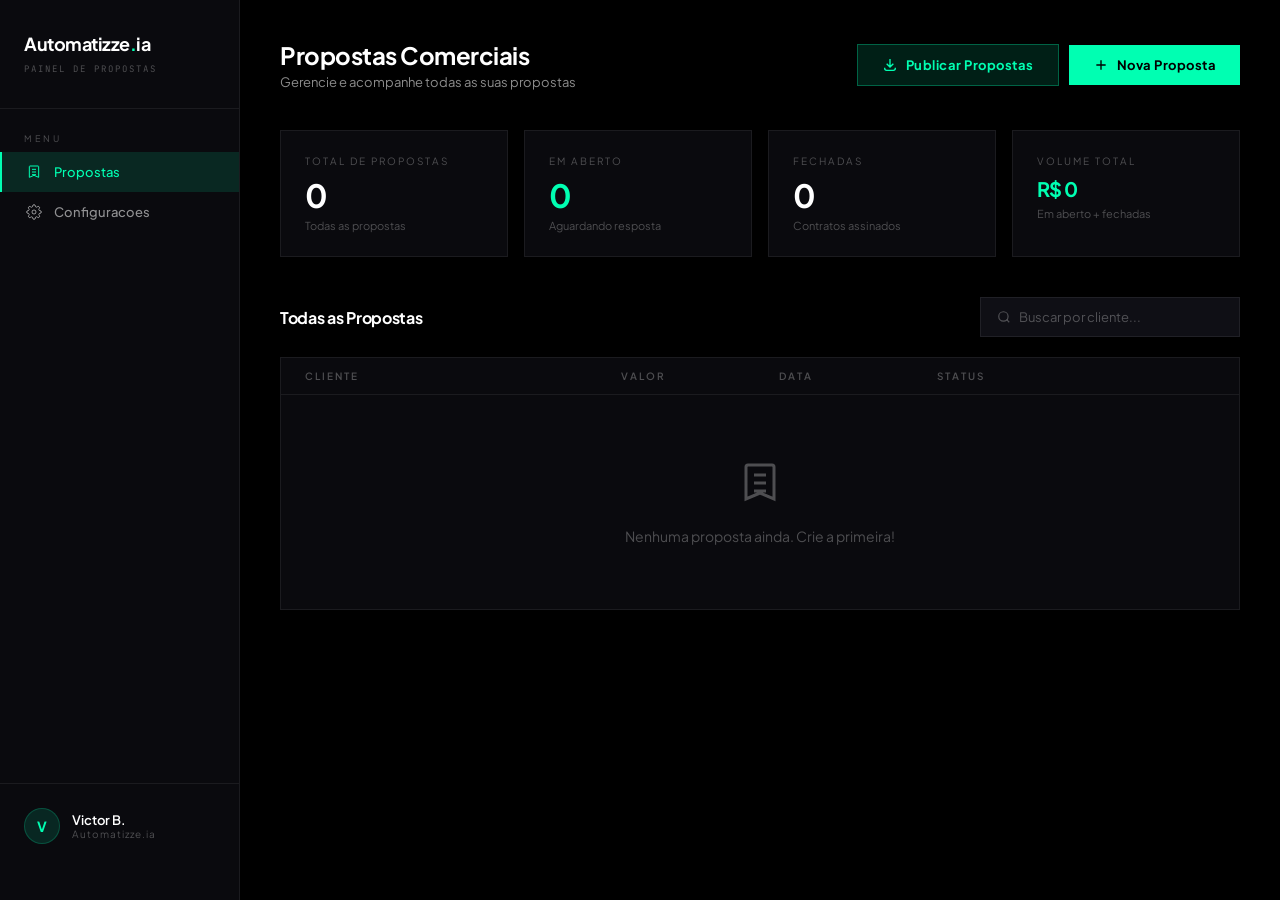
==== commit 14a92544: "fix: rewrite completo painel.html - corrige todos os erros de JS acumulados, modal e configuracoes" ====
--- a/painel.html
+++ b/painel.html
@@ -3,7 +3,7 @@
 <head>
   <meta charset="UTF-8"/>
   <meta name="viewport" content="width=device-width, initial-scale=1"/>
-  <title>Painel â€” Automatizze.ia Propostas</title>
+  <title>Painel &mdash; Automatizze.ia Propostas</title>
   <meta name="robots" content="noindex, nofollow"/>
   <link rel="preconnect" href="https://fonts.googleapis.com">
   <link rel="preconnect" href="https://fonts.gstatic.com" crossorigin>
@@ -30,651 +30,197 @@
     }
     *, *::before, *::after { box-sizing: border-box; margin: 0; padding: 0; }
     html { font-size: 16px; }
-    body {
-      font-family: var(--font);
-      background: var(--bg);
-      color: var(--text);
-      min-height: 100vh;
-      -webkit-font-smoothing: antialiased;
-    }
+    body { font-family: var(--font); background: var(--bg); color: var(--text); min-height: 100vh; -webkit-font-smoothing: antialiased; }
     a { color: inherit; text-decoration: none; }
     button { font-family: var(--font); cursor: pointer; border: none; background: none; }
     input, textarea, select { font-family: var(--font); }
 
-    /* â”€â”€ LAYOUT â”€â”€ */
+    /* LAYOUT */
     .layout { display: block; min-height: 100vh; }
 
-    /* â”€â”€ SIDEBAR â”€â”€ */
-    .sidebar {
-      background: var(--bg-card);
-      border-right: 1px solid var(--border);
-      display: flex;
-      flex-direction: column;
-      padding: 2rem 0;
-      position: fixed;
-      top: 0; left: 0; bottom: 0;
-      width: 240px;
-      z-index: 100;
-      transition: transform 0.3s var(--ease);
-    }
-    .sidebar-logo {
-      padding: 0 1.5rem 2rem;
-      border-bottom: 1px solid var(--border);
-      margin-bottom: 1.5rem;
-    }
-    .sidebar-logo a {
-      font-size: 18px;
-      font-weight: 700;
-      letter-spacing: -0.5px;
-    }
+    /* SIDEBAR */
+    .sidebar { background: var(--bg-card); border-right: 1px solid var(--border); display: flex; flex-direction: column; padding: 2rem 0; position: fixed; top: 0; left: 0; bottom: 0; width: 240px; z-index: 100; transition: transform 0.3s var(--ease); }
+    .sidebar-logo { padding: 0 1.5rem 2rem; border-bottom: 1px solid var(--border); margin-bottom: 1.5rem; }
+    .sidebar-logo a { font-size: 18px; font-weight: 700; letter-spacing: -0.5px; }
     .sidebar-logo .dot { color: var(--accent); }
-    .sidebar-logo .badge {
-      display: inline-block;
-      margin-top: 0.5rem;
-      font-size: 9px;
-      letter-spacing: 2px;
-      text-transform: uppercase;
-      color: var(--text-3);
-      font-family: var(--mono);
-    }
-    .nav-label {
-      font-size: 9px;
-      letter-spacing: 2.5px;
-      text-transform: uppercase;
-      color: var(--text-3);
-      padding: 0 1.5rem;
-      margin-bottom: 0.5rem;
-    }
-    .nav-item {
-      display: flex;
-      align-items: center;
-      gap: 0.75rem;
-      padding: 0.75rem 1.5rem;
-      font-size: 13px;
-      font-weight: 500;
-      color: var(--text-2);
-      cursor: pointer;
-      transition: all 0.2s ease;
-      border-left: 2px solid transparent;
-    }
+    .sidebar-logo .badge { display: inline-block; margin-top: 0.5rem; font-size: 9px; letter-spacing: 2px; text-transform: uppercase; color: var(--text-3); font-family: var(--mono); }
+    .nav-label { font-size: 9px; letter-spacing: 2.5px; text-transform: uppercase; color: var(--text-3); padding: 0 1.5rem; margin-bottom: 0.5rem; }
+    .nav-item { display: flex; align-items: center; gap: 0.75rem; padding: 0.75rem 1.5rem; font-size: 13px; font-weight: 500; color: var(--text-2); cursor: pointer; transition: all 0.2s ease; border-left: 2px solid transparent; }
     .nav-item:hover { color: var(--text); background: rgba(255,255,255,0.03); }
     .nav-item.active { color: var(--accent); border-left-color: var(--accent); background: var(--accent-dim); }
     .nav-item svg { width: 16px; height: 16px; flex-shrink: 0; }
-    .sidebar-footer {
-      margin-top: auto;
-      padding: 1.5rem;
-      border-top: 1px solid var(--border);
-    }
-    .sidebar-user {
-      display: flex;
-      align-items: center;
-      gap: 0.75rem;
-    }
-    .sidebar-avatar {
-      width: 36px; height: 36px;
-      border-radius: 50%;
-      background: var(--accent-dim);
-      border: 1px solid rgba(0,255,178,0.2);
-      display: flex; align-items: center; justify-content: center;
-      font-size: 14px;
-      font-weight: 700;
-      color: var(--accent);
-    }
+    .sidebar-footer { margin-top: auto; padding: 1.5rem; border-top: 1px solid var(--border); }
+    .sidebar-user { display: flex; align-items: center; gap: 0.75rem; }
+    .sidebar-avatar { width: 36px; height: 36px; border-radius: 50%; background: var(--accent-dim); border: 1px solid rgba(0,255,178,0.2); display: flex; align-items: center; justify-content: center; font-size: 14px; font-weight: 700; color: var(--accent); }
     .sidebar-user-info .name { font-size: 13px; font-weight: 600; }
     .sidebar-user-info .role { font-size: 10px; color: var(--text-3); letter-spacing: 1px; }
 
-    /* â”€â”€ MAIN CONTENT â”€â”€ */
+    /* MAIN */
     .main { margin-left: 240px; padding: 2.5rem; }
 
-    /* â”€â”€ TOP BAR â”€â”€ */
-    .topbar {
-      display: flex;
-      align-items: center;
-      justify-content: space-between;
-      margin-bottom: 2.5rem;
-    }
+    /* TOP BAR */
+    .topbar { display: flex; align-items: center; justify-content: space-between; margin-bottom: 2.5rem; }
     .topbar-title h1 { font-size: 24px; font-weight: 700; letter-spacing: -0.5px; }
     .topbar-title p { font-size: 13px; color: var(--text-2); margin-top: 0.25rem; }
-    .btn-new {
-      display: inline-flex;
-      align-items: center;
-      gap: 0.5rem;
-      padding: 12px 24px;
-      background: var(--accent);
-      color: #000;
-      font-size: 13px;
-      font-weight: 700;
-      letter-spacing: 0.5px;
-      transition: all 0.2s ease;
-    }
+    .btn-new { display: inline-flex; align-items: center; gap: 0.5rem; padding: 12px 24px; background: var(--accent); color: #000; font-size: 13px; font-weight: 700; letter-spacing: 0.5px; transition: all 0.2s ease; }
     .btn-new:hover { background: #fff; transform: translateY(-1px); }
     .btn-new svg { width: 16px; height: 16px; }
 
-    /* â”€â”€ STATS GRID â”€â”€ */
-    .stats-grid {
-      display: grid;
-      grid-template-columns: repeat(4, 1fr);
-      gap: 1rem;
-      margin-bottom: 2.5rem;
-    }
-    .stat-card {
-      background: var(--bg-card);
-      border: 1px solid var(--border);
-      padding: 1.5rem;
-      position: relative;
-      overflow: hidden;
-      transition: border-color 0.2s ease;
-    }
+    /* STATS GRID */
+    .stats-grid { display: grid; grid-template-columns: repeat(4, 1fr); gap: 1rem; margin-bottom: 2.5rem; }
+    .stat-card { background: var(--bg-card); border: 1px solid var(--border); padding: 1.5rem; position: relative; overflow: hidden; transition: border-color 0.2s ease; }
     .stat-card:hover { border-color: var(--border-hover); }
-    .stat-card::before {
-      content: '';
-      position: absolute;
-      top: 0; left: 0; right: 0;
-      height: 1px;
-      background: linear-gradient(90deg, transparent, var(--accent), transparent);
-      opacity: 0;
-      transition: opacity 0.3s ease;
-    }
+    .stat-card::before { content: ''; position: absolute; top: 0; left: 0; right: 0; height: 1px; background: linear-gradient(90deg, transparent, var(--accent), transparent); opacity: 0; transition: opacity 0.3s ease; }
     .stat-card:hover::before { opacity: 0.5; }
-    .stat-label {
-      font-size: 10px;
-      text-transform: uppercase;
-      letter-spacing: 2px;
-      color: var(--text-3);
-      margin-bottom: 0.75rem;
-    }
-    .stat-value {
-      font-size: 32px;
-      font-weight: 700;
-      letter-spacing: -1.5px;
-      line-height: 1;
-      color: var(--text);
-    }
+    .stat-label { font-size: 10px; text-transform: uppercase; letter-spacing: 2px; color: var(--text-3); margin-bottom: 0.75rem; }
+    .stat-value { font-size: 32px; font-weight: 700; letter-spacing: -1.5px; line-height: 1; color: var(--text); }
     .stat-value.accent { color: var(--accent); }
-    .stat-delta {
-      font-size: 11px;
-      color: var(--text-3);
-      margin-top: 0.5rem;
-    }
-    .stat-delta .up { color: var(--green); }
-    .stat-delta .down { color: var(--red); }
-
-    /* â”€â”€ SEARCH / FILTERS â”€â”€ */
-    .proposals-header {
-      display: flex;
-      align-items: center;
-      justify-content: space-between;
-      margin-bottom: 1.25rem;
-      gap: 1rem;
-    }
+    .stat-delta { font-size: 11px; color: var(--text-3); margin-top: 0.5rem; }
+
+    /* PROPOSALS LIST */
+    .proposals-header { display: flex; align-items: center; justify-content: space-between; margin-bottom: 1.25rem; gap: 1rem; }
     .proposals-header h2 { font-size: 16px; font-weight: 700; letter-spacing: -0.3px; }
-    .search-bar {
-      display: flex;
-      align-items: center;
-      gap: 0.5rem;
-      background: var(--bg-input);
-      border: 1px solid var(--border);
-      padding: 0 1rem;
-      height: 40px;
-      min-width: 260px;
-      transition: border-color 0.2s ease;
-    }
+    .search-bar { display: flex; align-items: center; gap: 0.5rem; background: var(--bg-input); border: 1px solid var(--border); padding: 0 1rem; height: 40px; min-width: 260px; transition: border-color 0.2s ease; }
     .search-bar:focus-within { border-color: var(--border-hover); }
     .search-bar svg { width: 14px; height: 14px; color: var(--text-3); flex-shrink: 0; }
-    .search-bar input {
-      background: none;
-      border: none;
-      outline: none;
-      color: var(--text);
-      font-size: 13px;
-      width: 100%;
-    }
+    .search-bar input { background: none; border: none; outline: none; color: var(--text); font-size: 13px; width: 100%; }
     .search-bar input::placeholder { color: var(--text-3); }
-
-    /* â”€â”€ PROPOSALS LIST â”€â”€ */
-    .proposals-table {
-      background: var(--bg-card);
-      border: 1px solid var(--border);
-      overflow: hidden;
-    }
-    .table-head {
-      display: grid;
-      grid-template-columns: 2fr 1fr 1fr 1fr 120px;
-      padding: 0.75rem 1.5rem;
-      border-bottom: 1px solid var(--border);
-    }
-    .table-head span {
-      font-size: 10px;
-      text-transform: uppercase;
-      letter-spacing: 2px;
-      color: var(--text-3);
-      font-weight: 600;
-    }
-    .proposal-row {
-      display: grid;
-      grid-template-columns: 2fr 1fr 1fr 1fr 120px;
-      padding: 1rem 1.5rem;
-      border-bottom: 1px solid var(--border);
-      align-items: center;
-      transition: background 0.15s ease;
-      cursor: pointer;
-    }
+    .proposals-table { background: var(--bg-card); border: 1px solid var(--border); overflow: hidden; }
+    .table-head { display: grid; grid-template-columns: 2fr 1fr 1fr 1fr 120px; padding: 0.75rem 1.5rem; border-bottom: 1px solid var(--border); }
+    .table-head span { font-size: 10px; text-transform: uppercase; letter-spacing: 2px; color: var(--text-3); font-weight: 600; }
+    .proposal-row { display: grid; grid-template-columns: 2fr 1fr 1fr 1fr 120px; padding: 1rem 1.5rem; border-bottom: 1px solid var(--border); align-items: center; transition: background 0.15s ease; cursor: pointer; }
     .proposal-row:last-child { border-bottom: none; }
     .proposal-row:hover { background: rgba(255,255,255,0.02); }
     .client-info { display: flex; flex-direction: column; gap: 0.2rem; }
     .client-name { font-size: 14px; font-weight: 600; }
     .client-date { font-size: 11px; color: var(--text-3); font-family: var(--mono); }
-    .proposal-value {
-      font-size: 14px;
-      font-weight: 700;
-      letter-spacing: -0.5px;
-      color: var(--text);
-      font-family: var(--mono);
-    }
-    .status-badge {
-      display: inline-flex;
-      align-items: center;
-      gap: 0.4rem;
-      padding: 4px 10px;
-      font-size: 10px;
-      font-weight: 700;
-      letter-spacing: 1px;
-      text-transform: uppercase;
-    }
-    .status-badge::before {
-      content: '';
-      width: 5px; height: 5px;
-      border-radius: 50%;
-    }
-    .status-open   { background: rgba(0,255,178,0.1); color: var(--accent); }
+    .proposal-value { font-size: 14px; font-weight: 700; letter-spacing: -0.5px; color: var(--text); font-family: var(--mono); }
+    .status-badge { display: inline-flex; align-items: center; gap: 0.4rem; padding: 4px 10px; font-size: 10px; font-weight: 700; letter-spacing: 1px; text-transform: uppercase; }
+    .status-badge::before { content: ''; width: 5px; height: 5px; border-radius: 50%; }
+    .status-open   { background: rgba(0,255,178,0.1);  color: var(--accent); }
     .status-open::before   { background: var(--accent); }
-    .status-won    { background: rgba(0,200,100,0.1); color: #00C864; }
+    .status-won    { background: rgba(0,200,100,0.1);  color: #00C864; }
     .status-won::before    { background: #00C864; }
     .status-lost   { background: rgba(255,77,77,0.08); color: var(--red); }
     .status-lost::before   { background: var(--red); }
     .status-draft  { background: rgba(255,255,255,0.04); color: var(--text-3); }
     .status-draft::before  { background: var(--text-3); }
     .row-actions { display: flex; align-items: center; gap: 0.5rem; justify-content: flex-end; }
-    .row-btn {
-      width: 32px; height: 32px;
-      display: flex; align-items: center; justify-content: center;
-      border: 1px solid var(--border);
-      color: var(--text-2);
-      transition: all 0.2s ease;
-    }
+    .row-btn { width: 32px; height: 32px; display: flex; align-items: center; justify-content: center; border: 1px solid var(--border); color: var(--text-2); transition: all 0.2s ease; }
     .row-btn:hover { border-color: var(--accent); color: var(--accent); }
     .row-btn svg { width: 14px; height: 14px; }
-    .empty-state {
-      padding: 4rem 2rem;
-      text-align: center;
-      display: none;
-    }
+    .empty-state { padding: 4rem 2rem; text-align: center; display: none; }
     .empty-state svg { width: 48px; height: 48px; color: var(--text-3); margin: 0 auto 1rem; }
     .empty-state p { font-size: 14px; color: var(--text-3); }
 
-    /* â”€â”€ MODAL â”€â”€ */
-    .modal-overlay {
-      position: fixed;
-      inset: 0;
-      background: rgba(0,0,0,0.85);
-      backdrop-filter: blur(8px);
-      z-index: 9000;
-      display: flex;
-      align-items: center;
-      justify-content: center;
-      opacity: 0;
-      visibility: hidden;
-      transition: all 0.3s ease;
-      padding: 2rem;
-    }
-    .modal-overlay.active {
-      opacity: 1;
-      visibility: visible;
-    }
-    .modal {
-      background: var(--bg-card);
-      border: 1px solid var(--border);
-      width: 100%;
-      max-width: 680px;
-      max-height: 90vh;
-      overflow-y: auto;
-      position: relative;
-      transform: translateY(20px);
-      transition: transform 0.3s var(--ease);
-    }
+    /* MODAL */
+    .modal-overlay { position: fixed; inset: 0; background: rgba(0,0,0,0.85); backdrop-filter: blur(8px); z-index: 9000; display: flex; align-items: center; justify-content: center; opacity: 0; visibility: hidden; transition: all 0.3s ease; padding: 2rem; }
+    .modal-overlay.active { opacity: 1; visibility: visible; }
+    .modal { background: var(--bg-card); border: 1px solid var(--border); width: 100%; max-width: 680px; max-height: 90vh; overflow-y: auto; position: relative; transform: translateY(20px); transition: transform 0.3s var(--ease); }
     .modal-overlay.active .modal { transform: translateY(0); }
-    .modal-header {
-      padding: 1.5rem 2rem;
-      border-bottom: 1px solid var(--border);
-      display: flex;
-      align-items: center;
-      justify-content: space-between;
-      position: sticky;
-      top: 0;
-      background: var(--bg-card);
-      z-index: 10;
-    }
+    .modal-header { padding: 1.5rem 2rem; border-bottom: 1px solid var(--border); display: flex; align-items: center; justify-content: space-between; position: sticky; top: 0; background: var(--bg-card); z-index: 10; }
     .modal-title { font-size: 18px; font-weight: 700; letter-spacing: -0.3px; }
-    .modal-close {
-      width: 36px; height: 36px;
-      display: flex; align-items: center; justify-content: center;
-      border: 1px solid var(--border);
-      color: var(--text-2);
-      cursor: pointer;
-      transition: all 0.2s ease;
-      flex-shrink: 0;
-    }
+    .modal-close { width: 36px; height: 36px; display: flex; align-items: center; justify-content: center; border: 1px solid var(--border); color: var(--text-2); cursor: pointer; transition: all 0.2s ease; flex-shrink: 0; }
     .modal-close:hover { border-color: var(--red); color: var(--red); }
     .modal-body { padding: 2rem; }
-    .modal-tabs {
-      display: flex;
-      gap: 0;
-      margin-bottom: 2rem;
-      border-bottom: 1px solid var(--border);
-    }
-    .modal-tab {
-      padding: 0.75rem 1.25rem;
-      font-size: 13px;
-      font-weight: 600;
-      color: var(--text-3);
-      cursor: pointer;
-      border-bottom: 2px solid transparent;
-      margin-bottom: -1px;
-      transition: all 0.2s ease;
-    }
+    .modal-tabs { display: flex; margin-bottom: 2rem; border-bottom: 1px solid var(--border); }
+    .modal-tab { padding: 0.75rem 1.25rem; font-size: 13px; font-weight: 600; color: var(--text-3); cursor: pointer; border-bottom: 2px solid transparent; margin-bottom: -1px; transition: all 0.2s ease; }
     .modal-tab.active { color: var(--accent); border-bottom-color: var(--accent); }
     .tab-panel { display: none; }
     .tab-panel.active { display: block; }
 
-    /* Form elements */
+    /* Form */
     .form-group { margin-bottom: 1.5rem; }
-    .form-label {
-      display: block;
-      font-size: 11px;
-      font-weight: 600;
-      text-transform: uppercase;
-      letter-spacing: 2px;
-      color: var(--text-3);
-      margin-bottom: 0.5rem;
-    }
-    .form-input, .form-textarea, .form-select {
-      width: 100%;
-      background: var(--bg-input);
-      border: 1px solid var(--border);
-      color: var(--text);
-      padding: 12px 14px;
-      font-size: 14px;
-      outline: none;
-      transition: border-color 0.2s ease;
-    }
-    .form-input:focus, .form-textarea:focus, .form-select:focus {
-      border-color: var(--border-hover);
-    }
-    .form-textarea {
-      resize: vertical;
-      min-height: 140px;
-      line-height: 1.6;
-      font-family: var(--font);
-    }
+    .form-label { display: block; font-size: 11px; font-weight: 600; text-transform: uppercase; letter-spacing: 2px; color: var(--text-3); margin-bottom: 0.5rem; }
+    .form-input, .form-textarea, .form-select { width: 100%; background: var(--bg-input); border: 1px solid var(--border); color: var(--text); padding: 12px 14px; font-size: 14px; outline: none; transition: border-color 0.2s ease; }
+    .form-input:focus, .form-textarea:focus, .form-select:focus { border-color: var(--border-hover); }
+    .form-textarea { resize: vertical; min-height: 140px; line-height: 1.6; font-family: var(--font); }
     .form-select option { background: #111; }
     .form-grid { display: grid; grid-template-columns: 1fr 1fr; gap: 1rem; }
-    .form-hint {
-      font-size: 11px;
-      color: var(--text-3);
-      margin-top: 0.4rem;
-      line-height: 1.5;
-    }
-
-    /* AI Transcription area */
-    .ai-zone {
-      background: var(--bg-input);
-      border: 1px dashed rgba(0,255,178,0.2);
-      padding: 1.5rem;
-      margin-bottom: 1.5rem;
-      position: relative;
-      overflow: hidden;
-    }
-    .ai-zone::before {
-      content: '';
-      position: absolute;
-      top: 0; left: 0; right: 0;
-      height: 1px;
-      background: linear-gradient(90deg, transparent, var(--accent), transparent);
-    }
-    .ai-zone-label {
-      display: flex;
-      align-items: center;
-      gap: 0.5rem;
-      font-size: 10px;
-      font-weight: 700;
-      text-transform: uppercase;
-      letter-spacing: 2px;
-      color: var(--accent);
-      margin-bottom: 0.75rem;
-    }
+    .form-hint { font-size: 11px; color: var(--text-3); margin-top: 0.4rem; line-height: 1.5; }
+    .slug-prefix { padding: 12px 14px; background: rgba(255,255,255,0.03); border: 1px solid var(--border); border-right: none; font-size: 12px; color: var(--text-3); font-family: var(--mono); white-space: nowrap; }
+    .slug-row { display: flex; align-items: stretch; }
+    .slug-row .form-input { border-radius: 0; }
+
+    /* Products */
+    .product-grid { display: grid; grid-template-columns: 1fr 1fr; gap: 0.75rem; margin-bottom: 1.5rem; }
+    .product-item { display: flex; align-items: center; gap: 0.75rem; padding: 1rem; border: 1px solid var(--border); cursor: pointer; transition: all 0.2s ease; position: relative; }
+    .product-item:hover { border-color: var(--border-hover); }
+    .product-item.selected { border-color: var(--accent); background: var(--accent-dim); }
+    .product-item input { position: absolute; opacity: 0; width: 0; height: 0; }
+    .product-icon { font-size: 20px; flex-shrink: 0; }
+    .product-info { flex: 1; min-width: 0; }
+    .product-name { font-size: 13px; font-weight: 600; }
+    .product-desc { font-size: 11px; color: var(--text-3); margin-top: 2px; }
+    .product-check { width: 18px; height: 18px; border: 1px solid var(--border); display: flex; align-items: center; justify-content: center; font-size: 11px; flex-shrink: 0; color: var(--accent); }
+    .product-item.selected .product-check { background: var(--accent); color: #000; border-color: var(--accent); }
+
+    /* Timeline fields */
+    .timeline-fields { margin-top: 1rem; }
+    .timeline-item-row { display: flex; align-items: center; gap: 0.75rem; margin-bottom: 0.75rem; }
+    .timeline-item-label { font-size: 12px; color: var(--text-2); width: 160px; flex-shrink: 0; }
+    .timeline-item-input { flex: 1; background: var(--bg-input); border: 1px solid var(--border); color: var(--text); padding: 8px 12px; font-size: 13px; outline: none; font-family: var(--mono); }
+    .timeline-item-input:focus { border-color: var(--border-hover); }
+
+    /* AI zone */
+    .ai-zone { background: var(--bg-input); border: 1px dashed rgba(0,255,178,0.2); padding: 1.5rem; margin-bottom: 1.5rem; position: relative; overflow: hidden; }
+    .ai-zone::before { content: ''; position: absolute; top: 0; left: 0; right: 0; height: 1px; background: linear-gradient(90deg, transparent, var(--accent), transparent); }
+    .ai-zone-label { display: flex; align-items: center; gap: 0.5rem; font-size: 10px; font-weight: 700; text-transform: uppercase; letter-spacing: 2px; color: var(--accent); margin-bottom: 0.75rem; }
     .ai-zone-label svg { width: 14px; height: 14px; }
-    .ai-textarea {
-      width: 100%;
-      background: none;
-      border: none;
-      outline: none;
-      color: var(--text);
-      font-size: 13px;
-      line-height: 1.8;
-      resize: none;
-      min-height: 160px;
-      font-family: var(--font);
-    }
+    .ai-textarea { width: 100%; background: none; border: none; outline: none; color: var(--text); font-size: 13px; line-height: 1.8; resize: none; min-height: 160px; font-family: var(--font); }
     .ai-textarea::placeholder { color: var(--text-3); }
-
-    /* API Key info */
-    .api-info {
-      background: var(--accent-dim);
-      border: 1px solid rgba(0,255,178,0.15);
-      padding: 1rem 1.25rem;
-      display: flex;
-      align-items: flex-start;
-      gap: 0.75rem;
-      margin-bottom: 1.5rem;
-    }
+    .api-info { background: var(--accent-dim); border: 1px solid rgba(0,255,178,0.15); padding: 1rem 1.25rem; display: flex; align-items: flex-start; gap: 0.75rem; margin-bottom: 1.5rem; }
     .api-info svg { width: 16px; height: 16px; color: var(--accent); flex-shrink: 0; margin-top: 2px; }
     .api-info p { font-size: 12px; color: var(--text-2); line-height: 1.6; }
     .api-info a { color: var(--accent); text-decoration: underline; }
-
-    /* Generate button */
-    .btn-generate {
-      width: 100%;
-      padding: 14px;
-      background: var(--accent);
-      color: #000;
-      font-size: 14px;
-      font-weight: 700;
-      letter-spacing: 0.5px;
-      transition: all 0.2s ease;
-      display: flex;
-      align-items: center;
-      justify-content: center;
-      gap: 0.5rem;
-    }
+    .btn-generate { width: 100%; padding: 14px; background: var(--accent); color: #000; font-size: 14px; font-weight: 700; letter-spacing: 0.5px; transition: all 0.2s ease; display: flex; align-items: center; justify-content: center; gap: 0.5rem; }
     .btn-generate:hover { background: #fff; }
-    .btn-generate:disabled {
-      opacity: 0.5;
-      cursor: not-allowed;
-    }
-    .btn-generate svg { width: 18px; height: 18px; }
-
-    /* Spinner */
-    .spinner {
-      width: 18px; height: 18px;
-      border: 2px solid rgba(0,0,0,0.2);
-      border-top-color: #000;
-      border-radius: 50%;
-      animation: spin 0.7s linear infinite;
-    }
+    .btn-generate:disabled { opacity: 0.5; cursor: not-allowed; }
+    .spinner { width: 18px; height: 18px; border: 2px solid rgba(0,0,0,0.2); border-top-color: #000; border-radius: 50%; animation: spin 0.7s linear infinite; display: inline-block; }
     @keyframes spin { to { transform: rotate(360deg); } }
-
-    /* AI result preview */
-    .ai-result {
-      display: none;
-      margin-top: 1.5rem;
-      background: var(--bg-input);
-      border: 1px solid var(--border);
-      padding: 1.5rem;
-    }
+    .ai-result { display: none; margin-top: 1.5rem; background: var(--bg-input); border: 1px solid var(--border); padding: 1.5rem; }
     .ai-result.show { display: block; }
-    .ai-result-title {
-      font-size: 11px;
-      font-weight: 700;
-      text-transform: uppercase;
-      letter-spacing: 2px;
-      color: var(--accent);
-      margin-bottom: 1rem;
-    }
-    .ai-result-content {
-      font-size: 13px;
-      color: var(--text-2);
-      line-height: 1.8;
-      white-space: pre-wrap;
-      font-family: var(--mono);
-      max-height: 300px;
-      overflow-y: auto;
-    }
+    .ai-result-title { font-size: 11px; font-weight: 700; text-transform: uppercase; letter-spacing: 2px; color: var(--accent); margin-bottom: 1rem; }
+    .ai-result-content { font-size: 13px; color: var(--text-2); line-height: 1.8; white-space: pre-wrap; font-family: var(--mono); max-height: 300px; overflow-y: auto; }
 
     /* Modal footer */
-    .modal-footer {
-      padding: 1.5rem 2rem;
-      border-top: 1px solid var(--border);
-      display: flex;
-      align-items: center;
-      justify-content: flex-end;
-      gap: 1rem;
-      background: var(--bg-card);
-      position: sticky;
-      bottom: 0;
-    }
-    .btn-cancel {
-      padding: 10px 20px;
-      border: 1px solid var(--border);
-      color: var(--text-2);
-      font-size: 13px;
-      font-weight: 600;
-      transition: all 0.2s ease;
-      cursor: pointer;
-    }
+    .modal-footer { padding: 1.5rem 2rem; border-top: 1px solid var(--border); display: flex; align-items: center; justify-content: flex-end; gap: 1rem; background: var(--bg-card); position: sticky; bottom: 0; }
+    .btn-cancel { padding: 10px 20px; border: 1px solid var(--border); color: var(--text-2); font-size: 13px; font-weight: 600; transition: all 0.2s ease; cursor: pointer; }
     .btn-cancel:hover { border-color: var(--border-hover); color: var(--text); }
-    .btn-save {
-      padding: 10px 24px;
-      background: var(--accent);
-      color: #000;
-      font-size: 13px;
-      font-weight: 700;
-      transition: all 0.2s ease;
-      cursor: pointer;
-    }
+    .btn-save { padding: 10px 24px; background: var(--accent); color: #000; font-size: 13px; font-weight: 700; transition: all 0.2s ease; cursor: pointer; }
     .btn-save:hover { background: #fff; }
+    .btn-download { padding: 10px 20px; background: rgba(0,255,178,0.1); border: 1px solid rgba(0,255,178,0.3); color: var(--accent); font-size: 13px; font-weight: 600; transition: all 0.2s ease; cursor: pointer; display: flex; align-items: center; gap: 0.5rem; }
+    .btn-download:hover { background: rgba(0,255,178,0.2); }
 
     /* TOAST */
-    .toast {
-      position: fixed;
-      bottom: 2rem;
-      right: 2rem;
-      background: var(--bg-card);
-      border: 1px solid var(--border);
-      padding: 1rem 1.5rem;
-      display: flex;
-      align-items: center;
-      gap: 0.75rem;
-      font-size: 13px;
-      font-weight: 500;
-      z-index: 99999;
-      transform: translateY(20px);
-      opacity: 0;
-      transition: all 0.3s ease;
-    }
+    .toast { position: fixed; bottom: 2rem; right: 2rem; background: var(--bg-card); border: 1px solid var(--border); padding: 1rem 1.5rem; display: flex; align-items: center; gap: 0.75rem; font-size: 13px; font-weight: 500; z-index: 99999; transform: translateY(20px); opacity: 0; transition: all 0.3s ease; max-width: 400px; }
     .toast.show { transform: translateY(0); opacity: 1; }
     .toast.success { border-left: 3px solid var(--accent); }
     .toast.error   { border-left: 3px solid var(--red); }
     .toast-icon { font-size: 16px; }
 
     /* Confirm dialog */
-    .confirm-overlay {
-      position: fixed;
-      inset: 0;
-      background: rgba(0,0,0,0.7);
-      z-index: 99998;
-      display: flex;
-      align-items: center;
-      justify-content: center;
-      opacity: 0;
-      visibility: hidden;
-      transition: all 0.2s ease;
-    }
+    .confirm-overlay { position: fixed; inset: 0; background: rgba(0,0,0,0.7); z-index: 99998; display: flex; align-items: center; justify-content: center; opacity: 0; visibility: hidden; transition: all 0.2s ease; }
     .confirm-overlay.active { opacity: 1; visibility: visible; }
-    .confirm-box {
-      background: var(--bg-card);
-      border: 1px solid var(--border);
-      padding: 2rem;
-      max-width: 380px;
-      width: 90%;
-    }
+    .confirm-box { background: var(--bg-card); border: 1px solid var(--border); padding: 2rem; max-width: 380px; width: 90%; }
     .confirm-box h3 { font-size: 16px; font-weight: 700; margin-bottom: 0.75rem; }
     .confirm-box p { font-size: 13px; color: var(--text-2); margin-bottom: 1.5rem; line-height: 1.6; }
     .confirm-buttons { display: flex; gap: 0.75rem; justify-content: flex-end; }
 
-    /* Settings section */
+    /* Settings */
     .settings-section { margin-bottom: 2.5rem; }
-    .settings-section-title {
-      font-size: 12px;
-      font-weight: 700;
-      text-transform: uppercase;
-      letter-spacing: 2px;
-      color: var(--text-3);
-      padding-bottom: 1rem;
-      border-bottom: 1px solid var(--border);
-      margin-bottom: 1.5rem;
-    }
-
-    /* â”€â”€ MOBILE TOPBAR â”€â”€ */
-    .mobile-topbar {
-      display: none;
-      position: sticky;
-      top: 0;
-      z-index: 200;
-      background: rgba(0,0,0,0.95);
-      backdrop-filter: blur(12px);
-      border-bottom: 1px solid var(--border);
-      padding: 0 1rem;
-      height: 56px;
-      align-items: center;
-      justify-content: space-between;
-    }
+    .settings-section-title { font-size: 12px; font-weight: 700; text-transform: uppercase; letter-spacing: 2px; color: var(--text-3); padding-bottom: 1rem; border-bottom: 1px solid var(--border); margin-bottom: 1.5rem; }
+
+    /* Mobile */
+    .mobile-topbar { display: none; position: sticky; top: 0; z-index: 200; background: rgba(0,0,0,0.95); backdrop-filter: blur(12px); border-bottom: 1px solid var(--border); padding: 0 1rem; height: 56px; align-items: center; justify-content: space-between; }
     .mobile-topbar-logo { font-size: 16px; font-weight: 700; letter-spacing: -0.5px; }
     .mobile-topbar-logo .dot { color: var(--accent); }
-    .mobile-menu-btn {
-      display: flex;
-      flex-direction: column;
-      gap: 5px;
-      cursor: pointer;
-      padding: 6px;
-    }
-    .mobile-menu-btn span {
-      display: block;
-      width: 22px; height: 1.5px;
-      background: var(--text);
-      transition: all 0.3s ease;
-    }
-    /* Sidebar open on mobile */
-    .sidebar-overlay {
-      display: none;
-      position: fixed;
-      inset: 0;
-      background: rgba(0,0,0,0.6);
-      z-index: 99;
-    }
+    .mobile-menu-btn { display: flex; flex-direction: column; gap: 5px; cursor: pointer; padding: 6px; }
+    .mobile-menu-btn span { display: block; width: 22px; height: 1.5px; background: var(--text); transition: all 0.3s ease; }
+    .sidebar-overlay { display: none; position: fixed; inset: 0; background: rgba(0,0,0,0.6); z-index: 99; }
     .sidebar-overlay.show { display: block; }
     .sidebar.mobile-open { transform: translateX(0) !important; }
 
-    /* â”€â”€ RESPONSIVE â”€â”€ */
     @media (max-width: 900px) {
       .sidebar { transform: translateX(-100%); }
       .mobile-topbar { display: flex; }
@@ -696,7 +242,7 @@
       .modal-body { padding: 1.25rem; }
       .modal-footer { padding: 1rem 1.25rem; }
       .form-grid { grid-template-columns: 1fr; }
-      .settings-section { padding: 0 0.25rem; }
+      .product-grid { grid-template-columns: 1fr; }
     }
     @media (min-width: 901px) {
       .mobile-topbar { display: none !important; }
@@ -706,58 +252,45 @@
 </head>
 <body>
 
-<!-- Mobile topbar -->
+<!-- Mobile top bar -->
 <div class="mobile-topbar">
-  <a href="index.html" class="mobile-topbar-logo">Automatizze<span class="dot">.</span>ia</a>
-  <div class="mobile-menu-btn" id="mobile-menu-btn" onclick="toggleSidebar()">
+  <div class="mobile-topbar-logo">Automatizze<span class="dot">.</span>ia</div>
+  <div class="mobile-menu-btn" onclick="toggleSidebar()">
     <span></span><span></span><span></span>
   </div>
 </div>
-<!-- Sidebar overlay for mobile -->
 <div class="sidebar-overlay" id="sidebar-overlay" onclick="toggleSidebar()"></div>
 
 <div class="layout">
-
-  <!-- â”€â”€ SIDEBAR â”€â”€ -->
+  <!-- SIDEBAR -->
   <aside class="sidebar">
     <div class="sidebar-logo">
-      <a href="index.html">Automatizze<span class="dot" style="color:var(--accent)">.</span>ia</a>
-      <span class="badge">Painel Interno</span>
+      <a href="/">Automatizze<span class="dot">.</span>ia</a>
+      <div class="badge">Painel de Propostas</div>
     </div>
 
     <div class="nav-label">Menu</div>
     <div class="nav-item active" data-view="proposals" onclick="switchView('proposals')">
-      <svg viewBox="0 0 24 24" fill="none" stroke="currentColor" stroke-width="1.5">
-        <path d="M9 12h6M9 16h6M17 21H7a2 2 0 01-2-2V5a2 2 0 012-2h5l5 5v11a2 2 0 01-2 2z"/>
-      </svg>
+      <svg viewBox="0 0 24 24" fill="none" stroke="currentColor" stroke-width="1.5"><path d="M9 12h6M9 16h6M9 8h6M5 20V4a1 1 0 011-1h12a1 1 0 011 1v16l-7-3-7 3z"/></svg>
       Propostas
     </div>
     <div class="nav-item" data-view="settings" onclick="switchView('settings')">
-      <svg viewBox="0 0 24 24" fill="none" stroke="currentColor" stroke-width="1.5">
-        <circle cx="12" cy="12" r="3"/>
-        <path d="M19.4 15a1.65 1.65 0 00.33 1.82l.06.06a2 2 0 010 2.83 2 2 0 01-2.83 0l-.06-.06a1.65 1.65 0 00-1.82-.33 1.65 1.65 0 00-1 1.51V21a2 2 0 01-4 0v-.09A1.65 1.65 0 009 19.4a1.65 1.65 0 00-1.82.33l-.06.06a2 2 0 01-2.83-2.83l.06-.06A1.65 1.65 0 004.68 15a1.65 1.65 0 00-1.51-1H3a2 2 0 010-4h.09A1.65 1.65 0 004.6 9a1.65 1.65 0 00-.33-1.82l-.06-.06a2 2 0 012.83-2.83l.06.06A1.65 1.65 0 009 4.68a1.65 1.65 0 001-1.51V3a2 2 0 014 0v.09a1.65 1.65 0 001 1.51 1.65 1.65 0 001.82-.33l.06-.06a2 2 0 012.83 2.83l-.06.06A1.65 1.65 0 0019.4 9a1.65 1.65 0 001.51 1H21a2 2 0 010 4h-.09a1.65 1.65 0 00-1.51 1z"/>
-      </svg>
-      ConfiguraÃ§Ãµes
+      <svg viewBox="0 0 24 24" fill="none" stroke="currentColor" stroke-width="1.5"><path d="M12 15a3 3 0 100-6 3 3 0 000 6z"/><path d="M19.4 15a1.65 1.65 0 00.33 1.82l.06.06a2 2 0 010 2.83 2 2 0 01-2.83 0l-.06-.06a1.65 1.65 0 00-1.82-.33 1.65 1.65 0 00-1 1.51V21a2 2 0 01-4 0v-.09A1.65 1.65 0 009 19.4a1.65 1.65 0 00-1.82.33l-.06.06a2 2 0 01-2.83-2.83l.06-.06A1.65 1.65 0 004.68 15a1.65 1.65 0 00-1.51-1H3a2 2 0 010-4h.09A1.65 1.65 0 004.6 9a1.65 1.65 0 00-.33-1.82l-.06-.06a2 2 0 012.83-2.83l.06.06A1.65 1.65 0 009 4.68a1.65 1.65 0 001-1.51V3a2 2 0 014 0v.09a1.65 1.65 0 001 1.51 1.65 1.65 0 001.82-.33l.06-.06a2 2 0 012.83 2.83l-.06.06A1.65 1.65 0 0019.4 9a1.65 1.65 0 001.51 1H21a2 2 0 010 4h-.09a1.65 1.65 0 00-1.51 1z"/></svg>
+      Configuracoes
     </div>
-    <a href="index.html" class="nav-item">
-      <svg viewBox="0 0 24 24" fill="none" stroke="currentColor" stroke-width="1.5">
-        <path d="M10 3H6a2 2 0 00-2 2v14c0 1.1.9 2 2 2h4M17 8l4 4m0 0l-4 4m4-4H9"/>
-      </svg>
-      Ver Site
-    </a>
 
     <div class="sidebar-footer">
       <div class="sidebar-user">
         <div class="sidebar-avatar">V</div>
         <div class="sidebar-user-info">
-          <div class="name">Victor</div>
+          <div class="name">Victor B.</div>
           <div class="role">Automatizze.ia</div>
         </div>
       </div>
     </div>
   </aside>
 
-  <!-- â”€â”€ MAIN â”€â”€ -->
+  <!-- MAIN CONTENT -->
   <main class="main">
 
     <!-- ===== PROPOSALS VIEW ===== -->
@@ -768,14 +301,12 @@
           <p>Gerencie e acompanhe todas as suas propostas</p>
         </div>
         <div style="display:flex;gap:10px;align-items:center;flex-wrap:wrap;">
-          <button class="btn-new" style="background:rgba(0,255,178,0.12);color:var(--accent);border:1px solid rgba(0,255,178,0.3);" onclick="exportProposalsJson()" title="Publica proposals.json no GitHub automaticamente - configure o token em Configuracoes">
+          <button class="btn-new" id="btn-publish" style="background:rgba(0,255,178,0.12);color:var(--accent);border:1px solid rgba(0,255,178,0.3);" onclick="publishProposals()" title="Publica proposals.json no GitHub automaticamente">
             <svg viewBox="0 0 24 24" fill="none" stroke="currentColor" stroke-width="2"><path d="M4 16v1a3 3 0 003 3h10a3 3 0 003-3v-1M7 10l5 5 5-5M12 15V3"/></svg>
             Publicar Propostas
           </button>
           <button class="btn-new" onclick="openModal()">
-            <svg viewBox="0 0 24 24" fill="none" stroke="currentColor" stroke-width="2">
-              <path d="M12 5v14M5 12h14"/>
-            </svg>
+            <svg viewBox="0 0 24 24" fill="none" stroke="currentColor" stroke-width="2"><path d="M12 5v14M5 12h14"/></svg>
             Nova Proposta
           </button>
         </div>
@@ -796,23 +327,21 @@
         <div class="stat-card">
           <div class="stat-label">Fechadas</div>
           <div class="stat-value" id="stat-won">0</div>
-          <div class="stat-delta">NegÃ³cios ganhos âœ“</div>
+          <div class="stat-delta">Contratos assinados</div>
         </div>
         <div class="stat-card">
           <div class="stat-label">Volume Total</div>
-          <div class="stat-value" id="stat-value" style="font-size:22px">R$ 0</div>
-          <div class="stat-delta">Propostas abertas + fechadas</div>
-        </div>
-      </div>
-
-      <!-- Proposals list -->
+          <div class="stat-value accent" id="stat-value" style="font-size:20px;letter-spacing:-1px;">R$ 0</div>
+          <div class="stat-delta">Em aberto + fechadas</div>
+        </div>
+      </div>
+
+      <!-- List -->
       <div class="proposals-header">
         <h2>Todas as Propostas</h2>
         <div class="search-bar">
-          <svg viewBox="0 0 24 24" fill="none" stroke="currentColor" stroke-width="2">
-            <circle cx="11" cy="11" r="8"/><path d="m21 21-4.35-4.35"/>
-          </svg>
-          <input type="text" id="search-input" placeholder="Buscar cliente..." oninput="renderList()">
+          <svg viewBox="0 0 24 24" fill="none" stroke="currentColor" stroke-width="2"><circle cx="11" cy="11" r="8"/><line x1="21" y1="21" x2="16.65" y2="16.65"/></svg>
+          <input type="text" id="search-input" placeholder="Buscar por cliente..." oninput="renderList()">
         </div>
       </div>
 
@@ -820,16 +349,14 @@
         <div class="table-head">
           <span>Cliente</span>
           <span>Valor</span>
-          <span>Enviada em</span>
+          <span>Data</span>
           <span>Status</span>
-          <span style="text-align:right">AÃ§Ãµes</span>
+          <span></span>
         </div>
         <div id="proposal-list"></div>
         <div class="empty-state" id="empty-state">
-          <svg viewBox="0 0 24 24" fill="none" stroke="currentColor" stroke-width="1.5">
-            <path d="M9 12h6M9 16h6M17 21H7a2 2 0 01-2-2V5a2 2 0 012-2h5l5 5v11a2 2 0 01-2 2z"/>
-          </svg>
-          <p>Nenhuma proposta ainda.<br>Clique em <strong style="color:var(--text)">Nova Proposta</strong> para comeÃ§ar.</p>
+          <svg viewBox="0 0 24 24" fill="none" stroke="currentColor" stroke-width="1.5"><path d="M9 12h6M9 16h6M9 8h6M5 20V4a1 1 0 011-1h12a1 1 0 011 1v16l-7-3-7 3z"/></svg>
+          <p>Nenhuma proposta ainda. Crie a primeira!</p>
         </div>
       </div>
     </div>
@@ -838,24 +365,22 @@
     <div id="view-settings" style="display:none">
       <div class="topbar">
         <div class="topbar-title">
-          <h1>ConfiguraÃ§Ãµes</h1>
-          <p>Gerencie suas informaÃ§Ãµes e integraÃ§Ãµes</p>
+          <h1>Configuracoes</h1>
+          <p>Gerencie suas informacoes e integracoes</p>
         </div>
       </div>
 
       <div class="settings-section">
-        <div class="settings-section-title">IA â€” Gemini API</div>
-        <div class="api-info" style="margin-bottom:1.5rem">
-          <svg viewBox="0 0 24 24" fill="none" stroke="currentColor" stroke-width="1.5">
-            <circle cx="12" cy="12" r="10"/><path d="M12 16v-4M12 8h.01"/>
-          </svg>
-          <p>Para gerar propostas a partir de transcriÃ§Ãµes, insira sua chave da API do Google Gemini.
+        <div class="settings-section-title">IA &mdash; Gemini API</div>
+        <div class="api-info">
+          <svg viewBox="0 0 24 24" fill="none" stroke="currentColor" stroke-width="1.5"><circle cx="12" cy="12" r="10"/><path d="M12 16v-4M12 8h.01"/></svg>
+          <p>Para gerar propostas a partir de transcricoes, insira sua chave da API do Google Gemini.
           Obtenha gratuitamente em <a href="https://aistudio.google.com/apikey" target="_blank">aistudio.google.com/apikey</a></p>
         </div>
         <div class="form-group">
           <label class="form-label">Google Gemini API Key</label>
-          <input type="password" id="api-key-input" class="form-input" placeholder="AIza..." oninput="saveApiKey()">
-          <div class="form-hint">Salva localmente no seu navegador. Nunca enviado para servidores externos.</div>
+          <input type="password" id="api-key-input" class="form-input" placeholder="AIza..." oninput="saveSettings()">
+          <div class="form-hint">Salva localmente no seu navegador.</div>
         </div>
         <div class="form-group">
           <label class="form-label">Modelo Gemini</label>
@@ -866,17 +391,18 @@
           </select>
         </div>
       </div>
+
       <div class="settings-section">
-        <div class="settings-section-title">GitHub — Publicacao Automatica</div>
-        <div class="api-info" style="margin-bottom:1.5rem">
+        <div class="settings-section-title">GitHub &mdash; Publicacao Automatica</div>
+        <div class="api-info">
           <svg viewBox="0 0 24 24" fill="none" stroke="currentColor" stroke-width="1.5"><circle cx="12" cy="12" r="10"/><path d="M12 16v-4M12 8h.01"/></svg>
-          <p>Para publicar propostas automaticamente no site, insira um <strong>Personal Access Token</strong> do GitHub com permissao <code>repo</code>.<br>
+          <p>Para o botao <strong>"Publicar Propostas"</strong> funcionar automaticamente, insira um Personal Access Token do GitHub com permissao <code>repo</code>.<br>
           Crie em: <a href="https://github.com/settings/tokens/new?scopes=repo&description=Automatizze+Painel" target="_blank">github.com/settings/tokens</a></p>
         </div>
         <div class="form-group">
           <label class="form-label">GitHub Personal Access Token</label>
           <input type="password" id="github-token" class="form-input" placeholder="ghp_..." oninput="saveSettings()">
-          <div class="form-hint">Salvo localmente no navegador. Com isso o botao &ldquo;Publicar Propostas&rdquo; faz commit automatico no GitHub.</div>
+          <div class="form-hint">Salvo localmente no navegador. Nunca enviado para servidores externos.</div>
         </div>
       </div>
 
@@ -896,71 +422,69 @@
           <label class="form-label">E-mail</label>
           <input type="email" id="s-email" class="form-input" value="victor.bettencourt@automatizze.ia.br" oninput="saveSettings()">
         </div>
-        <button class="btn-save" onclick="saveSettings(); showToast('\u2713 Configuracoes salvas', 'success')">Salvar Configuracoes</button>
-      </div>
-    </div>
-        </div>
-        <button class="btn-save" onclick="saveSettings(); showToast('âœ“ ConfiguraÃ§Ães salvas', 'success')">Salvar ConfiguraÃ§Ãµes</button>
+        <button class="btn-save" onclick="saveSettings(); showToast('Configuracoes salvas', 'success')">Salvar Configuracoes</button>
       </div>
     </div>
 
   </main>
 </div>
 
-<!-- â”€â”€ NEW PROPOSAL MODAL â”€â”€ -->
+<!-- NEW PROPOSAL MODAL -->
 <div class="modal-overlay" id="modal" onclick="if(event.target===this) closeModal()">
   <div class="modal">
     <div class="modal-header">
-      <div class="modal-title">Nova Proposta</div>
+      <div class="modal-title" id="modal-title">Nova Proposta</div>
       <button class="modal-close" onclick="closeModal()">
-        <svg width="14" height="14" viewBox="0 0 24 24" fill="none" stroke="currentColor" stroke-width="2">
-          <line x1="18" y1="6" x2="6" y2="18"/><line x1="6" y1="6" x2="18" y2="18"/>
-        </svg>
+        <svg width="14" height="14" viewBox="0 0 24 24" fill="none" stroke="currentColor" stroke-width="2"><line x1="18" y1="6" x2="6" y2="18"/><line x1="6" y1="6" x2="18" y2="18"/></svg>
       </button>
     </div>
 
     <div class="modal-body">
       <div class="modal-tabs">
-        <div class="modal-tab active" onclick="switchTab(0)">Preencher Manualmente</div>
-        <div class="modal-tab" onclick="switchTab(1)">Gerar com IA</div>
-      </div>
-
-      <!-- TAB 1: Manual -->
-      <div class="tab-panel active" id="tab-manual">
+        <div class="modal-tab active" id="tab-0" onclick="switchTab(0)">Preencher Manualmente</div>
+        <div class="modal-tab" id="tab-1" onclick="switchTab(1)">Gerar com IA</div>
+      </div>
+
+      <!-- TAB 0: Manual -->
+      <div class="tab-panel active" id="panel-0">
         <div class="form-group">
           <label class="form-label">Nome do Cliente / Empresa *</label>
-          <input type="text" id="f-client" class="form-input" placeholder="Ex: Suplementos XYZ">
+          <input type="text" id="f-client" class="form-input" placeholder="Ex: Suplementos ABC">
         </div>
         <div class="form-group">
           <label class="form-label">Slug da URL *</label>
-          <div style="display:flex;align-items:center;gap:0;">
-            <span style="padding:12px 10px;background:rgba(255,255,255,0.03);border:1px solid var(--border);border-right:none;font-size:11px;color:var(--text-3);font-family:var(--mono);white-space:nowrap;flex-shrink:0;">automatizze.ia.br/</span>
-            <input type="text" id="f-slug" class="form-input" placeholder="suplementos" style="border-radius:0;" oninput="sanitizeSlug(this)">
+          <div class="slug-row">
+            <span class="slug-prefix">automatizze.ia.br/</span>
+            <input type="text" id="f-slug" class="form-input" placeholder="suplementos" oninput="onSlugInput(this)">
           </div>
-          <div class="form-hint">URL da proposta: automatizze.ia.br/<span id="slug-preview" style="color:var(--accent)">slug</span> â€” apenas letras, nÃºmeros e hÃ­fens.</div>
+          <div class="form-hint">URL da proposta: automatizze.ia.br/<span id="slug-preview" style="color:var(--accent)">slug</span> &mdash; apenas letras, numeros e hifens.</div>
         </div>
         <div class="form-grid">
           <div class="form-group">
             <label class="form-label">Valor da Proposta *</label>
-            <input type="text" id="f-value" class="form-input" placeholder="Ex: 15.000" oninput="maskValue(this)">
+            <input type="text" id="f-value" class="form-input" placeholder="25.000" oninput="maskValue(this)">
           </div>
           <div class="form-group">
             <label class="form-label">Parcelamento</label>
-            <input type="text" id="f-installment" class="form-input" placeholder="Ex: 12x de 1.458">
+            <input type="text" id="f-installment" class="form-input" placeholder="10x 2.500">
           </div>
+        </div>
+        <div class="form-group">
+          <label class="form-label">Descricao do Investimento</label>
+          <input type="text" id="f-investment-desc" class="form-input" placeholder="Pacote Completo de Automacao">
         </div>
         <div class="form-group">
           <label class="form-label">Status</label>
           <select id="f-status" class="form-select">
             <option value="open">Em Aberto</option>
-            <option value="won">Fechada âœ“</option>
+            <option value="won">Fechada</option>
             <option value="lost">Perdida</option>
             <option value="draft">Rascunho</option>
           </select>
         </div>
         <div class="form-group">
-          <label class="form-label">ServiÃ§os / Entregas *</label>
-          <div class="product-selector" id="product-selector">
+          <label class="form-label">Servicos / Entregas *</label>
+          <div class="product-grid" id="product-grid">
             <label class="product-item" data-key="whatsapp">
               <input type="checkbox" value="whatsapp">
               <div class="product-icon">&#x1F4AC;</div>
@@ -974,8 +498,8 @@
               <input type="checkbox" value="voice">
               <div class="product-icon">&#x1F4DE;</div>
               <div class="product-info">
-                <div class="product-name">IA de LigaÃ§Ã£o (Vapi)</div>
-                <div class="product-desc">Liga&ccedil;&otilde;es automatizadas com voz ultra-realista</div>
+                <div class="product-name">IA de Ligacao (Vapi)</div>
+                <div class="product-desc">Ligacoes automatizadas com voz ultra-realista</div>
               </div>
               <div class="product-check">&#x2713;</div>
             </label>
@@ -983,7 +507,7 @@
               <input type="checkbox" value="site">
               <div class="product-icon">&#x1F6D2;</div>
               <div class="product-info">
-                <div class="product-name">CriaÃ§Ã£o de Site</div>
+                <div class="product-name">Criacao de Site</div>
                 <div class="product-desc">Site ou e-commerce com design premium</div>
               </div>
               <div class="product-check">&#x2713;</div>
@@ -992,7 +516,7 @@
               <input type="checkbox" value="crm">
               <div class="product-icon">&#x1F4CA;</div>
               <div class="product-info">
-                <div class="product-name">InstalaÃ§Ã£o de CRM</div>
+                <div class="product-name">Instalacao de CRM</div>
                 <div class="product-desc">Chatwoot configurado + treinamento do time</div>
               </div>
               <div class="product-check">&#x2713;</div>
@@ -1002,139 +526,113 @@
               <div class="product-icon">&#x2709;</div>
               <div class="product-info">
                 <div class="product-name">Disparo de E-mails</div>
-                <div class="product-desc">Campanhas e automa&ccedil;&otilde;es de e-mail marketing</div>
+                <div class="product-desc">Campanhas e automacoes de e-mail marketing</div>
               </div>
               <div class="product-check">&#x2713;</div>
             </label>
           </div>
         </div>
-
-        <!-- Dynamic prazo fields per product -->
-        <div id="product-timelines" style="display:none">
-          <label class="form-label" style="margin-bottom:8px;">Prazo de Entrega por ServiÃ§o</label>
-          <div id="timelines-inner" style="display:flex;flex-direction:column;gap:6px;"></div>
-        </div>
-
+        <div class="form-group" id="timeline-section" style="display:none">
+          <label class="form-label">Prazo de Entrega por Servico</label>
+          <div class="timeline-fields" id="timeline-fields"></div>
+        </div>
         <div class="form-group">
-          <label class="form-label">DescriÃ§Ã£o do Investimento</label>
-          <input type="text" id="f-investment-desc" class="form-input" placeholder="Ex: Projeto completo de automaÃ§Ã£o com IA">
-          <div class="form-hint">Aparece como tÃ­tulo na seÃ§Ã£o de investimento da proposta.</div>
-        </div>
-
+          <label class="form-label">Observacoes</label>
+          <textarea id="f-notes" class="form-textarea" placeholder="Notas internas sobre esta proposta..."></textarea>
+        </div>
+      </div>
+
+      <!-- TAB 1: AI -->
+      <div class="tab-panel" id="panel-1">
         <div class="form-group">
-          <label class="form-label">ObservaÃ§Ãµes Internas</label>
-          <textarea id="f-notes" class="form-textarea" placeholder="Notas sobre o cliente, reuniÃ£o, prÃ³ximos passos..." style="min-height:80px"></textarea>
-        </div>
-      </div>
-
-      <!-- TAB 2: AI Generation -->
-      <div class="tab-panel" id="tab-ai">
-        <div class="api-info">
-          <svg viewBox="0 0 24 24" fill="none" stroke="currentColor" stroke-width="1.5">
-            <path d="M12 2L2 7l10 5 10-5-10-5zM2 17l10 5 10-5M2 12l10 5 10-5"/>
-          </svg>
-          <p>Cole a transcriÃ§Ã£o da reuniÃ£o ou o resumo da conversa com o cliente. A IA vai extrair automaticamente o nome do cliente, os serviÃ§os discutidos e gerar o conteÃºdo da proposta.</p>
-        </div>
-
-        <div class="form-group">
-          <label class="form-label">Chave API Gemini</label>
-          <input type="password" id="modal-api-key" class="form-input" placeholder="AIza... (salva nas configuraÃ§Ãµes)">
-          <div class="form-hint">Ou configure em <span style="color:var(--accent);cursor:pointer" onclick="closeModal();switchView('settings')">ConfiguraÃ§Ãµes â†’ Gemini API Key</span></div>
-        </div>
-
+          <label class="form-label">Gemini API Key (para esta geracao)</label>
+          <input type="password" id="modal-api-key" class="form-input" placeholder="AIza...">
+        </div>
         <div class="ai-zone">
           <div class="ai-zone-label">
-            <svg viewBox="0 0 24 24" fill="none" stroke="currentColor" stroke-width="1.5">
-              <path d="M12 2L2 7l10 5 10-5-10-5zM2 17l10 5 10-5M2 12l10 5 10-5"/>
-            </svg>
-            TranscriÃ§Ã£o da ReuniÃ£o
+            <svg viewBox="0 0 24 24" fill="none" stroke="currentColor" stroke-width="2"><path d="M12 2L2 7l10 5 10-5-10-5zM2 17l10 5 10-5M2 12l10 5 10-5"/></svg>
+            Transcricao da Reuniao
           </div>
-          <textarea class="ai-textarea" id="ai-transcription" placeholder="Cole aqui a transcriÃ§Ã£o da reuniÃ£o, o texto do WhatsApp, ou qualquer conversa com o cliente.
-
-Exemplo:
-'Falei com o JoÃ£o da empresa ABC hoje. Eles precisam de um agente de WhatsApp para atendimento, tambÃ©m querem implementar o Chatwoot para o time de 8 pessoas. Budget deles Ã© em torno de 12 a 15 mil reais. Querem comeÃ§ar em julho.'"></textarea>
-        </div>
-
+          <textarea class="ai-textarea" id="ai-transcription" placeholder="Cole aqui a transcricao da reuniao ou gravacao com o cliente..."></textarea>
+        </div>
         <button class="btn-generate" id="btn-generate" onclick="generateWithAI()">
-          <svg viewBox="0 0 24 24" fill="none" stroke="currentColor" stroke-width="2" width="18" height="18">
-            <path d="M12 2L2 7l10 5 10-5-10-5zM2 17l10 5 10-5M2 12l10 5 10-5"/>
-          </svg>
+          <svg viewBox="0 0 24 24" fill="none" stroke="currentColor" stroke-width="2" width="18" height="18"><path d="M12 2L2 7l10 5 10-5-10-5zM2 17l10 5 10-5M2 12l10 5 10-5"/></svg>
           Gerar Proposta com IA
         </button>
-
         <div class="ai-result" id="ai-result">
-          <div class="ai-result-title">âœ“ Proposta Gerada pela IA</div>
-          <div class="ai-result-content" id="ai-result-content"></div>
+          <div class="ai-result-title">Dados Extraidos</div>
+          <pre class="ai-result-content" id="ai-result-content"></pre>
         </div>
       </div>
     </div>
 
     <div class="modal-footer">
       <button class="btn-cancel" onclick="closeModal()">Cancelar</button>
+      <button class="btn-download" onclick="downloadProposalFromForm()">
+        <svg viewBox="0 0 24 24" fill="none" stroke="currentColor" stroke-width="2" width="14" height="14"><path d="M21 15v4a2 2 0 01-2 2H5a2 2 0 01-2-2v-4M7 10l5 5 5-5M12 15V3"/></svg>
+        Download HTML
+      </button>
       <button class="btn-save" onclick="saveProposal()">Salvar</button>
-      <button class="btn-save" id="btn-download" onclick="downloadProposal()" style="background:rgba(0,255,178,0.15);border:1px solid rgba(0,255,178,0.3);color:var(--accent);" title="Gerar HTML para deploy">&#8595; Download HTML</button>
     </div>
   </div>
 </div>
 
-<!-- Confirm Dialog -->
+<!-- CONFIRM DIALOG -->
 <div class="confirm-overlay" id="confirm-overlay">
   <div class="confirm-box">
-    <h3 id="confirm-title">Excluir proposta?</h3>
-    <p id="confirm-msg">Esta aÃ§Ã£o nÃ£o pode ser desfeita.</p>
+    <h3>Excluir proposta?</h3>
+    <p>Esta acao nao pode ser desfeita. A proposta sera removida permanentemente do painel.</p>
     <div class="confirm-buttons">
       <button class="btn-cancel" onclick="closeConfirm()">Cancelar</button>
-      <button class="btn-save" style="background:var(--red)" id="confirm-ok">Excluir</button>
+      <button class="btn-save" id="confirm-ok" style="background:var(--red)">Excluir</button>
     </div>
   </div>
 </div>
 
-<!-- Toast -->
+<!-- TOAST -->
 <div class="toast" id="toast">
-  <span class="toast-icon" id="toast-icon">âœ“</span>
-  <span id="toast-msg">Salvo com sucesso</span>
+  <span class="toast-icon" id="toast-icon"></span>
+  <span id="toast-msg"></span>
 </div>
 
 <script>
-'use strict';
-
-/* â”€â”€ STATE â”€â”€ */
-let proposals = JSON.parse(localStorage.getItem('azz_proposals') || '[]');
-let settings  = JSON.parse(localStorage.getItem('azz_settings') || '{}');
-let editingId = null;
-let deleteId  = null;
-let activeTab = 0;
-
-/* â”€â”€ INIT â”€â”€ */
+/* ===================================================
+   AUTOMATIZZE.IA — PAINEL DE PROPOSTAS
+   Clean rewrite — all encoding issues resolved
+=================================================== */
+
+/* State */
+var proposals = JSON.parse(localStorage.getItem('azz_proposals') || '[]');
+var settings  = JSON.parse(localStorage.getItem('azz_settings')  || '{}');
+var editingId = null;
+var deleteId  = null;
+
+/* ── INIT ── */
 function init() {
   renderList();
   updateStats();
   loadSettings();
   document.getElementById('modal-api-key').value = settings.apiKey || '';
-}
-
-/* â”€â”€ VIEWS â”€â”€ */
+  setupProductListeners();
+}
+
+/* ── VIEWS ── */
 function switchView(view) {
   document.getElementById('view-proposals').style.display = view === 'proposals' ? '' : 'none';
   document.getElementById('view-settings').style.display  = view === 'settings'  ? '' : 'none';
-  document.querySelectorAll('.nav-item').forEach(el => {
+  document.querySelectorAll('.nav-item').forEach(function(el) {
     el.classList.toggle('active', el.dataset.view === view);
   });
 }
 
-/* â”€â”€ SETTINGS â”€â”€ */
+/* ── SETTINGS ── */
 function loadSettings() {
-  if (settings.apiKey)     document.getElementById('api-key-input').value = settings.apiKey;
-  if (settings.model)      document.getElementById('gemini-model').value  = settings.model;
-  if (settings.name)       document.getElementById('s-name').value        = settings.name;
-  if (settings.whatsapp)   document.getElementById('s-whatsapp').value    = settings.whatsapp;
-  if (settings.email)      document.getElementById('s-email').value       = settings.email;
-  if (settings.githubToken) document.getElementById('github-token').value = settings.githubToken;
-}
-function saveApiKey() {
-  settings.apiKey = document.getElementById('api-key-input').value.trim();
-  localStorage.setItem('azz_settings', JSON.stringify(settings));
-  document.getElementById('modal-api-key').value = settings.apiKey;
+  if (settings.apiKey)      document.getElementById('api-key-input').value = settings.apiKey;
+  if (settings.model)       document.getElementById('gemini-model').value  = settings.model;
+  if (settings.name)        document.getElementById('s-name').value        = settings.name;
+  if (settings.whatsapp)    document.getElementById('s-whatsapp').value    = settings.whatsapp;
+  if (settings.email)       document.getElementById('s-email').value       = settings.email;
+  if (settings.githubToken) document.getElementById('github-token').value  = settings.githubToken;
 }
 function saveSettings() {
   settings.apiKey      = document.getElementById('api-key-input').value.trim();
@@ -1144,18 +642,19 @@
   settings.email       = document.getElementById('s-email').value.trim();
   settings.githubToken = document.getElementById('github-token').value.trim();
   localStorage.setItem('azz_settings', JSON.stringify(settings));
-
-/* â”€â”€ MODAL â”€â”€ */
+  document.getElementById('modal-api-key').value = settings.apiKey || '';
+}
+
+/* ── MODAL ── */
 function openModal(id) {
   editingId = id || null;
+  document.getElementById('modal-title').textContent = id ? 'Editar Proposta' : 'Nova Proposta';
   document.getElementById('modal').classList.add('active');
-  document.getElementById('modal-api-key').value = settings.apiKey || '';
-
   if (id) {
-    const p = proposals.find(x => x.id === id);
+    var p = proposals.find(function(x) { return x.id === id; });
     if (p) {
-      document.getElementById('f-client').value         = p.client || '';
-      document.getElementById('f-slug').value           = p.slug || '';
+      document.getElementById('f-client').value          = p.client || '';
+      document.getElementById('f-slug').value            = p.slug || '';
       document.getElementById('slug-preview').textContent = p.slug || 'slug';
       document.getElementById('f-value').value           = p.value || '';
       document.getElementById('f-installment').value     = p.installment || '';
@@ -1173,178 +672,116 @@
 }
 function closeModal() {
   document.getElementById('modal').classList.remove('active');
-  resetForm();
+  editingId = null;
 }
 function resetForm() {
-  ['f-client','f-slug','f-value','f-installment','f-investment-desc','f-notes'].forEach(id => {
-    const el = document.getElementById(id);
-    if (el) el.value = '';
+  ['f-client','f-slug','f-value','f-installment','f-investment-desc','f-notes'].forEach(function(id) {
+    document.getElementById(id).value = '';
   });
-  const preview = document.getElementById('slug-preview');
-  if (preview) preview.textContent = 'slug';
+  document.getElementById('slug-preview').textContent = 'slug';
   document.getElementById('f-status').value = 'open';
-  setSelectedProducts([]);
-  updateTimelines();
-  document.getElementById('ai-transcription').value = '';
+  document.querySelectorAll('.product-item').forEach(function(el) { el.classList.remove('selected'); });
+  document.querySelectorAll('.product-item input').forEach(function(el) { el.checked = false; });
+  document.getElementById('timeline-fields').innerHTML = '';
+  document.getElementById('timeline-section').style.display = 'none';
   document.getElementById('ai-result').classList.remove('show');
-  document.getElementById('ai-result-content').textContent = '';
-  editingId = null;
-}
-
-/* â”€â”€ PRODUCT SELECTOR STYLES (injected) â”€â”€ */
-const PRODUCT_NAMES = {
-  whatsapp: { icon: '&#x1F4AC;', label: 'IA no WhatsApp',        default_prazo: '7 dias uteis' },
-  voice:    { icon: '&#x1F4DE;', label: 'IA de Ligacao (Vapi)',   default_prazo: '7 dias uteis' },
-  site:     { icon: '&#x1F6D2;', label: 'Criacao de Site',        default_prazo: '21 dias uteis' },
-  crm:      { icon: '&#x1F4CA;', label: 'Instalacao de CRM',      default_prazo: '5 dias uteis' },
-  email:    { icon: '&#x2709;',  label: 'Disparo de E-mails',     default_prazo: '10 dias uteis' },
-};
-
-(function(){
-  const style = document.createElement('style');
-  style.textContent = `
-    .product-selector { display:flex; flex-direction:column; gap:6px; }
-    .product-item {
-      display:grid; grid-template-columns:auto 36px 1fr auto;
-      align-items:center; gap:12px;
-      padding:12px 14px;
-      background:var(--bg-input);
-      border:1px solid var(--border);
-      cursor:pointer;
-      transition:border-color 0.2s ease, background 0.2s ease;
-      user-select:none;
-    }
-    .product-item:hover { border-color:var(--border-hover); }
-    .product-item.selected { border-color:var(--accent); background:var(--accent-dim); }
-    .product-item input[type=checkbox] { display:none; }
-    .product-icon { font-size:18px; line-height:1; }
-    .product-name { font-size:13px; font-weight:600; }
-    .product-desc { font-size:11px; color:var(--text-3); margin-top:2px; }
-    .product-check {
-      font-size:12px; font-weight:700;
-      color:var(--accent);
-      opacity:0;
-      transition:opacity 0.2s ease;
-    }
-    .product-item.selected .product-check { opacity:1; }
-    #slug-preview { font-family:var(--mono); font-size:11px; }
-    /* Timeline rows */
-    .timeline-row {
-      display:grid; grid-template-columns:1fr 180px;
-      align-items:center; gap:10px;
-      padding:8px 12px;
-      background:rgba(0,255,178,0.03);
-      border:1px solid rgba(0,255,178,0.12);
-    }
-    .timeline-product-label { font-size:12px; font-weight:600; color:rgba(255,255,255,0.7); }
-  `;
-  document.head.appendChild(style);
-  /* Wire up clicks */
-  document.querySelectorAll('.product-item').forEach(item => {
-    item.addEventListener('click', () => {
-      const cb = item.querySelector('input[type=checkbox]');
+  switchTab(0);
+}
+
+/* ── TABS ── */
+function switchTab(idx) {
+  [0,1].forEach(function(i) {
+    document.getElementById('tab-' + i).classList.toggle('active', i === idx);
+    document.getElementById('panel-' + i).classList.toggle('active', i === idx);
+  });
+}
+
+/* ── SLUG ── */
+function onSlugInput(el) {
+  el.value = el.value.toLowerCase().replace(/[^a-z0-9-]/g, '');
+  document.getElementById('slug-preview').textContent = el.value || 'slug';
+}
+
+/* ── PRODUCTS ── */
+function setupProductListeners() {
+  document.querySelectorAll('.product-item').forEach(function(label) {
+    label.addEventListener('click', function() {
+      var cb = label.querySelector('input');
       cb.checked = !cb.checked;
-      item.classList.toggle('selected', cb.checked);
+      label.classList.toggle('selected', cb.checked);
       updateTimelines();
     });
   });
-  /* Slug preview */
-  document.getElementById('f-slug')?.addEventListener('input', function() {
-    document.getElementById('slug-preview').textContent = this.value || 'slug';
+}
+function setSelectedProducts(keys) {
+  document.querySelectorAll('.product-item').forEach(function(el) {
+    var key = el.dataset.key;
+    var selected = keys.indexOf(key) !== -1;
+    el.classList.toggle('selected', selected);
+    el.querySelector('input').checked = selected;
   });
-})();
-
-/* â”€â”€ TIMELINES â”€â”€ */
+  updateTimelines();
+}
+function getSelectedProducts() {
+  return Array.from(document.querySelectorAll('.product-item.selected')).map(function(el) { return el.dataset.key; });
+}
 function updateTimelines() {
-  const selected = getSelectedProducts();
-  const wrapper = document.getElementById('product-timelines');
-  const inner   = document.getElementById('timelines-inner');
-  if (!wrapper || !inner) return;
-  if (!selected.length) { wrapper.style.display = 'none'; return; }
-  wrapper.style.display = 'block';
-  /* Save existing values before re-render */
-  const current = {};
-  inner.querySelectorAll('input[data-timeline]').forEach(el => { current[el.dataset.timeline] = el.value; });
-  inner.innerHTML = selected.map(key => {
-    const p = PRODUCT_NAMES[key];
-    const val = current[key] !== undefined ? current[key] : (p ? p.default_prazo : '');
-    return `<div class="timeline-row">
-      <span class="timeline-product-label">${p ? p.icon + ' ' + p.label : key}</span>
-      <input type="text" class="form-input" data-timeline="${key}" value="${val}" placeholder="Ex: 7 dias Ãºteis" style="font-size:12px;padding:8px 10px;">
-    </div>`;
+  var selected = getSelectedProducts();
+  var sec = document.getElementById('timeline-section');
+  var fields = document.getElementById('timeline-fields');
+  if (!selected.length) { sec.style.display = 'none'; fields.innerHTML = ''; return; }
+  sec.style.display = '';
+  var labels = { whatsapp: 'IA no WhatsApp', voice: 'IA de Ligacao (Vapi)', site: 'Criacao de Site', crm: 'Instalacao de CRM', email: 'Disparo de E-mails' };
+  var defaults = { whatsapp: '7 dias uteis', voice: '7 dias uteis', site: '21 dias uteis', crm: '5 dias uteis', email: '10 dias uteis' };
+  var existing = getTimelines();
+  fields.innerHTML = selected.map(function(k) {
+    var val = existing[k] || defaults[k] || '';
+    return '<div class="timeline-item-row"><span class="timeline-item-label">' + (labels[k]||k) + '</span><input class="timeline-item-input" data-product="' + k + '" value="' + escHtml(val) + '" placeholder="Ex: 7 dias uteis"></div>';
   }).join('');
 }
 function getTimelines() {
-  const result = {};
-  document.querySelectorAll('#timelines-inner input[data-timeline]').forEach(el => {
-    result[el.dataset.timeline] = el.value.trim();
+  var result = {};
+  document.querySelectorAll('.timeline-item-input').forEach(function(el) {
+    result[el.dataset.product] = el.value.trim();
   });
   return result;
 }
 function setTimelines(timelines) {
-  const prods = Object.keys(timelines || {});
-  if (!prods.length) return;
-  /* Need to update timelines-inner after products are rendered */
-  setTimeout(() => {
-    document.querySelectorAll('#timelines-inner input[data-timeline]').forEach(el => {
-      if (timelines[el.dataset.timeline] !== undefined) el.value = timelines[el.dataset.timeline];
-    });
-  }, 50);
-}
-
-/* â”€â”€ SLUG SANITIZE â”€â”€ */
-function sanitizeSlug(el) {
-  el.value = el.value.toLowerCase().replace(/[^a-z0-9-]/g, '-').replace(/-+/g,'-').replace(/^-|-$/g,'');
-  const preview = document.getElementById('slug-preview');
-  if (preview) preview.textContent = el.value || 'slug';
-}
-
-/* â”€â”€ TABS â”€â”€ */
-function switchTab(idx) {
-  activeTab = idx;
-  document.querySelectorAll('.modal-tab').forEach((t, i) => t.classList.toggle('active', i === idx));
-  document.querySelectorAll('.tab-panel').forEach((p, i)  => p.classList.toggle('active', i === idx));
-}
-function getSelectedProducts() {
-  return Array.from(document.querySelectorAll('.product-item input[type=checkbox]:checked')).map(cb => cb.value);
-}
-function setSelectedProducts(keys) {
-  document.querySelectorAll('.product-item').forEach(item => {
-    const cb = item.querySelector('input[type=checkbox]');
-    const key = cb.value;
-    cb.checked = keys.includes(key);
-    item.classList.toggle('selected', cb.checked);
+  document.querySelectorAll('.timeline-item-input').forEach(function(el) {
+    if (timelines[el.dataset.product]) el.value = timelines[el.dataset.product];
   });
 }
 
+/* ── SAVE PROPOSAL ── */
 function saveProposal() {
-  const client = document.getElementById('f-client').value.trim();
-  if (!client) { showToast('Informe o nome do cliente', 'error'); return; }
-  const slug = document.getElementById('f-slug').value.trim();
-  if (!slug) { showToast('Informe o slug da URL', 'error'); return; }
-
-  const rawVal = document.getElementById('f-value').value.replace(/\D/g,'');
-  const products = getSelectedProducts();
-  const timelines = getTimelines();
-
-  const data = {
-    id:             editingId || Date.now().toString(),
-    client,
-    slug,
+  var client = document.getElementById('f-client').value.trim();
+  var slug   = document.getElementById('f-slug').value.trim();
+  if (!client) { showToast('Preencha o nome do cliente', 'error'); return; }
+  if (!slug)   { showToast('Preencha a slug da URL', 'error'); return; }
+  var products = getSelectedProducts();
+  if (!products.length) { showToast('Selecione pelo menos um servico', 'error'); return; }
+
+  var rawValue = document.getElementById('f-value').value.trim().replace(/\./g,'').replace(',','.');
+  var valueNum = parseFloat(rawValue) || 0;
+
+  var data = {
+    id:             editingId || ('p_' + Date.now()),
+    client:         client,
+    slug:           slug,
     value:          document.getElementById('f-value').value.trim(),
-    valueNum:       parseInt(rawVal) || 0,
+    valueNum:       valueNum,
     installment:    document.getElementById('f-installment').value.trim(),
     investmentDesc: document.getElementById('f-investment-desc').value.trim(),
     status:         document.getElementById('f-status').value,
-    products,
-    timelines,
+    products:       products,
+    timelines:      getTimelines(),
     notes:          document.getElementById('f-notes').value.trim(),
-    createdAt:      editingId ? (proposals.find(x=>x.id===editingId)?.createdAt || new Date().toISOString()) : new Date().toISOString(),
-    updatedAt:      new Date().toISOString(),
+    createdAt:      editingId ? (proposals.find(function(p){return p.id===editingId;})||{}).createdAt || new Date().toISOString() : new Date().toISOString(),
+    updatedAt:      new Date().toISOString()
   };
 
   if (editingId) {
-    proposals = proposals.map(p => p.id === editingId ? data : p);
+    proposals = proposals.map(function(p) { return p.id === editingId ? data : p; });
   } else {
     proposals.unshift(data);
   }
@@ -1353,20 +790,20 @@
   renderList();
   updateStats();
   closeModal();
-  showToast(editingId ? 'âœ“ Proposta atualizada' : 'âœ“ Proposta criada! Agora faÃ§a download do HTML.', 'success');
-}
-
-/* â”€â”€ DELETE â”€â”€ */
+  showToast(editingId ? '\u2713 Proposta atualizada' : '\u2713 Proposta criada! Clique em Publicar para ativar a URL.', 'success');
+}
+
+/* ── DELETE ── */
 function askDelete(id) {
   deleteId = id;
   document.getElementById('confirm-overlay').classList.add('active');
-  document.getElementById('confirm-ok').onclick = () => {
-    proposals = proposals.filter(p => p.id !== id);
+  document.getElementById('confirm-ok').onclick = function() {
+    proposals = proposals.filter(function(p) { return p.id !== id; });
     localStorage.setItem('azz_proposals', JSON.stringify(proposals));
     renderList();
     updateStats();
     closeConfirm();
-    showToast('Proposta excluÃda', 'error');
+    showToast('Proposta excluida', 'error');
   };
 }
 function closeConfirm() {
@@ -1374,489 +811,224 @@
   deleteId = null;
 }
 
-/* â”€â”€ RENDER LIST â”€â”€ */
+/* ── RENDER LIST ── */
 function renderList() {
-  const q = (document.getElementById('search-input')?.value || '').toLowerCase();
-  const filtered = proposals.filter(p => p.client.toLowerCase().includes(q));
-
-  const container = document.getElementById('proposal-list');
-  const empty = document.getElementById('empty-state');
-
-  if (!filtered.length) {
-    container.innerHTML = '';
-    empty.style.display = 'block';
-    return;
-  }
+  var q = (document.getElementById('search-input') ? document.getElementById('search-input').value : '').toLowerCase();
+  var filtered = proposals.filter(function(p) { return p.client.toLowerCase().indexOf(q) !== -1; });
+  var container = document.getElementById('proposal-list');
+  var empty     = document.getElementById('empty-state');
+  if (!filtered.length) { container.innerHTML = ''; empty.style.display = 'block'; return; }
   empty.style.display = 'none';
-
-  const statusMap = {
-    open:  ['status-open',  'Em Aberto'],
-    won:   ['status-won',   'Fechada âœ“'],
-    lost:  ['status-lost',  'Perdida'],
-    draft: ['status-draft', 'Rascunho'],
-  };
-
-  container.innerHTML = filtered.map(p => {
-    const [cls, label] = statusMap[p.status] || statusMap.draft;
-    const date = new Date(p.createdAt).toLocaleDateString('pt-BR');
-    const val  = p.value ? `R$ ${p.value}` : '--';
-    const url  = p.slug ? `automatizze.ia.br/${p.slug}` : '--';
-    return `
-      <div class="proposal-row" onclick="openModal('${p.id}')">
-        <div class="client-info">
-          <div class="client-name">${escHtml(p.client)}</div>
-          <a href="https://automatizze.ia.br/${p.slug}" target="_blank" onclick="event.stopPropagation()" style="color:var(--accent);font-family:var(--mono);font-size:10px;opacity:0.7;text-decoration:none;display:block;">${url}</a>
-        </div>
-        <div class="proposal-value">${val}</div>
-        <div class="client-date" style="font-size:12px;color:var(--text-3)">${date}</div>
-        <div><span class="status-badge ${cls}">${label}</span></div>
-        <div class="row-actions" onclick="event.stopPropagation()">
-          <button class="row-btn" onclick="downloadProposalById('${p.id}')" title="Download HTML">
-            <svg viewBox="0 0 24 24" fill="none" stroke="currentColor" stroke-width="1.5">
-              <path d="M21 15v4a2 2 0 01-2 2H5a2 2 0 01-2-2v-4M7 10l5 5 5-5M12 15V3"/>
-            </svg>
-          </button>
-          <button class="row-btn" onclick="askDelete('${p.id}')" title="Excluir">
-            <svg viewBox="0 0 24 24" fill="none" stroke="currentColor" stroke-width="1.5">
-              <polyline points="3 6 5 6 21 6"/><path d="M19 6l-1 14H6L5 6M10 11v6M14 11v6M9 6V4h6v2"/>
-            </svg>
-          </button>
-        </div>
-      </div>`;
+  var statusMap = { open: ['status-open','Em Aberto'], won: ['status-won','Fechada \u2713'], lost: ['status-lost','Perdida'], draft: ['status-draft','Rascunho'] };
+  container.innerHTML = filtered.map(function(p) {
+    var info = statusMap[p.status] || statusMap.draft;
+    var date = new Date(p.createdAt).toLocaleDateString('pt-BR');
+    var val  = p.value ? 'R$ ' + p.value : '--';
+    var url  = p.slug ? 'automatizze.ia.br/' + p.slug : '--';
+    return '<div class="proposal-row" onclick="openModal(\'' + p.id + '\')">' +
+      '<div class="client-info">' +
+        '<div class="client-name">' + escHtml(p.client) + '</div>' +
+        '<a href="https://automatizze.ia.br/' + p.slug + '" target="_blank" onclick="event.stopPropagation()" style="color:var(--accent);font-family:var(--mono);font-size:10px;opacity:0.7;text-decoration:none;">' + url + '</a>' +
+      '</div>' +
+      '<div class="proposal-value">' + val + '</div>' +
+      '<div class="client-date" style="font-size:12px;color:var(--text-3)">' + date + '</div>' +
+      '<div><span class="status-badge ' + info[0] + '">' + info[1] + '</span></div>' +
+      '<div class="row-actions" onclick="event.stopPropagation()">' +
+        '<button class="row-btn" onclick="downloadProposalById(\'' + p.id + '\')" title="Download HTML"><svg viewBox="0 0 24 24" fill="none" stroke="currentColor" stroke-width="1.5"><path d="M21 15v4a2 2 0 01-2 2H5a2 2 0 01-2-2v-4M7 10l5 5 5-5M12 15V3"/></svg></button>' +
+        '<button class="row-btn" onclick="askDelete(\'' + p.id + '\')" title="Excluir"><svg viewBox="0 0 24 24" fill="none" stroke="currentColor" stroke-width="1.5"><polyline points="3 6 5 6 21 6"/><path d="M19 6l-1 14H6L5 6M10 11v6M14 11v6M9 6V4h6v2"/></svg></button>' +
+      '</div>' +
+    '</div>';
   }).join('');
 }
 
-/* â”€â”€ STATS â”€â”€ */
+/* ── STATS ── */
 function updateStats() {
-  const total = proposals.length;
-  const open  = proposals.filter(p => p.status === 'open').length;
-  const won   = proposals.filter(p => p.status === 'won').length;
-  const vol   = proposals
-    .filter(p => p.status === 'open' || p.status === 'won')
-    .reduce((acc, p) => acc + (p.valueNum || 0), 0);
-
+  var total = proposals.length;
+  var open  = proposals.filter(function(p) { return p.status === 'open'; }).length;
+  var won   = proposals.filter(function(p) { return p.status === 'won'; }).length;
+  var vol   = proposals.filter(function(p) { return p.status === 'open' || p.status === 'won'; })
+                       .reduce(function(acc, p) { return acc + (p.valueNum || 0); }, 0);
   document.getElementById('stat-total').textContent = total;
   document.getElementById('stat-open').textContent  = open;
   document.getElementById('stat-won').textContent   = won;
-  document.getElementById('stat-value').textContent = vol
-    ? `R$ ${vol.toLocaleString('pt-BR')}`
-    : 'R$ 0';
-}
-
-/* â”€â”€ AI GENERATION â”€â”€ */
+  document.getElementById('stat-value').textContent = vol ? 'R$ ' + vol.toLocaleString('pt-BR') : 'R$ 0';
+}
+
+/* ── AI GENERATION ── */
 async function generateWithAI() {
-  const transcription = document.getElementById('ai-transcription').value.trim();
-  if (!transcription) { showToast('Cole a transcriÃ§Ão primeiro', 'error'); return; }
-
-  const apiKey = document.getElementById('modal-api-key').value.trim() || settings.apiKey;
-  if (!apiKey) {
-    showToast('Insira sua Gemini API Key', 'error');
-    switchView('settings');
-    closeModal();
-    return;
-  }
-
-  const model = settings.model || 'gemini-2.0-flash';
-  const btn   = document.getElementById('btn-generate');
+  var transcription = document.getElementById('ai-transcription').value.trim();
+  if (!transcription) { showToast('Cole a transcricao primeiro', 'error'); return; }
+  var apiKey = document.getElementById('modal-api-key').value.trim() || settings.apiKey;
+  if (!apiKey) { showToast('Insira sua Gemini API Key', 'error'); switchView('settings'); closeModal(); return; }
+  var model = settings.model || 'gemini-2.0-flash';
+  var btn   = document.getElementById('btn-generate');
   btn.disabled = true;
   btn.innerHTML = '<div class="spinner"></div> Analisando com IA...';
-
-  const prompt = `VocÃª Ã© um assistente que analisa transcriÃ§Ãµes de reuniÃµes comerciais e extrai informaÃ§Ãµes para propostas.
-
-Analise a seguinte transcriÃ§Ã£o e extraia:
-1. Nome do cliente/empresa
-2. Slug URL (nome simplificado, apenas letras minÃºsculas e hifens)
-3. ServiÃ§os/entregas discutidos (Mapeie para: whatsapp, voice, site, crm, email)
-4. Valor aproximado mencionado (apenas nÃºmeros)
-5. ObservaÃ§Ãµes importantes
-
-TranscriÃ§Ã£o:
----
-${transcription}
----
-
-Responda em formato JSON:
-{
-  "cliente": "nome",
-  "slug": "slug-url",
-  "produtos": ["whatsapp","voice"],
-  "valor": "15000",
-  "observacoes": "resumo das observaÃ§Ãµes"
-}`;
-
+  var prompt = 'Analise esta transcricao de reuniao comercial e extraia em JSON:\n{"cliente":"nome","slug":"slug-url","produtos":["whatsapp","voice","site","crm","email"],"valor":"15000","observacoes":"resumo"}\n\nProdutos validos: whatsapp, voice, site, crm, email\n\nTranscricao:\n---\n' + transcription + '\n---';
   try {
-    const res = await fetch(
-      `https://generativelanguage.googleapis.com/v1beta/models/${model}:generateContent?key=${apiKey}`,
-      {
-        method: 'POST',
-        headers: { 'Content-Type': 'application/json' },
-        body: JSON.stringify({
-          contents: [{ parts: [{ text: prompt }] }],
-          generationConfig: { responseMimeType: 'application/json', temperature: 0.3 }
-        })
-      }
-    );
-
-    if (!res.ok) {
-      const err = await res.json();
-      throw new Error(err.error?.message || 'Erro na API');
-    }
-
-    const data = await res.json();
-    const raw  = data.candidates?.[0]?.content?.parts?.[0]?.text || '{}';
-    const parsed = JSON.parse(raw);
-
-    if (parsed.cliente)      document.getElementById('f-client').value = parsed.cliente;
-    if (parsed.slug) {
-        document.getElementById('f-slug').value = parsed.slug;
-        document.getElementById('slug-preview').textContent = parsed.slug;
-    }
-    if (parsed.valor)        document.getElementById('f-value').value = parsed.valor;
-    if (parsed.produtos)     setSelectedProducts(parsed.produtos);
-    if (parsed.observacoes)  document.getElementById('f-notes').value = parsed.observacoes;
-
+    var res = await fetch('https://generativelanguage.googleapis.com/v1beta/models/' + model + ':generateContent?key=' + apiKey, {
+      method: 'POST',
+      headers: { 'Content-Type': 'application/json' },
+      body: JSON.stringify({ contents: [{ parts: [{ text: prompt }] }], generationConfig: { responseMimeType: 'application/json', temperature: 0.3 } })
+    });
+    if (!res.ok) { var e = await res.json(); throw new Error(e.error && e.error.message || 'Erro na API'); }
+    var data   = await res.json();
+    var raw    = data.candidates && data.candidates[0] && data.candidates[0].content && data.candidates[0].content.parts && data.candidates[0].content.parts[0] && data.candidates[0].content.parts[0].text || '{}';
+    var parsed = JSON.parse(raw);
+    if (parsed.cliente) document.getElementById('f-client').value = parsed.cliente;
+    if (parsed.slug)    { document.getElementById('f-slug').value = parsed.slug; document.getElementById('slug-preview').textContent = parsed.slug; }
+    if (parsed.valor)   document.getElementById('f-value').value = parsed.valor;
+    if (parsed.produtos) setSelectedProducts(parsed.produtos);
+    if (parsed.observacoes) document.getElementById('f-notes').value = parsed.observacoes;
     document.getElementById('ai-result-content').textContent = JSON.stringify(parsed, null, 2);
     document.getElementById('ai-result').classList.add('show');
-
     switchTab(0);
-    showToast('âœ Proposta gerada! Revise e salve.', 'success');
-
+    showToast('\u2713 Proposta gerada! Revise e salve.', 'success');
     settings.apiKey = apiKey;
     localStorage.setItem('azz_settings', JSON.stringify(settings));
-
   } catch(e) {
     showToast('Erro: ' + e.message, 'error');
-    console.error(e);
   } finally {
     btn.disabled = false;
-    btn.innerHTML = `<svg viewBox="0 0 24 24" fill="none" stroke="currentColor" stroke-width="2" width="18" height="18">
-      <path d="M12 2L2 7l10 5 10-5-10-5zM2 17l10 5 10-5M2 12l10 5 10-5"/>
-    </svg> Gerar Proposta com IA`;
+    btn.innerHTML = '<svg viewBox="0 0 24 24" fill="none" stroke="currentColor" stroke-width="2" width="18" height="18"><path d="M12 2L2 7l10 5 10-5-10-5zM2 17l10 5 10-5M2 12l10 5 10-5"/></svg> Gerar Proposta com IA';
   }
 }
 
-/* ── DELETE ── */
-function askDelete(id) {
-  deleteId = id;
-  document.getElementById('confirm-overlay').classList.add('active');
-  document.getElementById('confirm-ok').onclick = () => {
-    proposals = proposals.filter(p => p.id !== id);
-    localStorage.setItem('azz_proposals', JSON.stringify(proposals));
-    renderList();
-    updateStats();
-    closeConfirm();
-    showToast('Proposta excluída', 'error');
-  };
-}
-function closeConfirm() {
-  document.getElementById('confirm-overlay').classList.remove('active');
-  deleteId = null;
-}
-
-/* ── RENDER LIST ── */
-function renderList() {
-  const q = (document.getElementById('search-input')?.value || '').toLowerCase();
-  const filtered = proposals.filter(p => p.client.toLowerCase().includes(q));
-
-  const container = document.getElementById('proposal-list');
-  const empty = document.getElementById('empty-state');
-
-  if (!filtered.length) {
-    container.innerHTML = '';
-    empty.style.display = 'block';
-    return;
-  }
-  empty.style.display = 'none';
-
-  const statusMap = {
-    open:  ['status-open',  'Em Aberto'],
-    won:   ['status-won',   'Fechada ✓'],
-    lost:  ['status-lost',  'Perdida'],
-    draft: ['status-draft', 'Rascunho'],
-  };
-
-  container.innerHTML = filtered.map(p => {
-    const [cls, label] = statusMap[p.status] || statusMap.draft;
-    const date = new Date(p.createdAt).toLocaleDateString('pt-BR');
-    const val  = p.value ? `R$ ${p.value}` : '--';
-    const url  = p.slug ? `automatizze.ia.br/${p.slug}` : '--';
-    return `
-      <div class="proposal-row" onclick="openModal('${p.id}')">
-        <div class="client-info">
-          <div class="client-name">${escHtml(p.client)}</div>
-          <a href="https://automatizze.ia.br/${p.slug}" target="_blank" onclick="event.stopPropagation()" style="color:var(--accent);font-family:var(--mono);font-size:10px;opacity:0.7;text-decoration:none;display:block;">${url}</a>
-        </div>
-        <div class="proposal-value">${val}</div>
-        <div class="client-date" style="font-size:12px;color:var(--text-3)">${date}</div>
-        <div><span class="status-badge ${cls}">${label}</span></div>
-        <div class="row-actions" onclick="event.stopPropagation()">
-          <button class="row-btn" onclick="downloadProposalById('${p.id}')" title="Download HTML">
-            <svg viewBox="0 0 24 24" fill="none" stroke="currentColor" stroke-width="1.5">
-              <path d="M21 15v4a2 2 0 01-2 2H5a2 2 0 01-2-2v-4M7 10l5 5 5-5M12 15V3"/>
-            </svg>
-          </button>
-          <button class="row-btn" onclick="askDelete('${p.id}')" title="Excluir">
-            <svg viewBox="0 0 24 24" fill="none" stroke="currentColor" stroke-width="1.5">
-              <polyline points="3 6 5 6 21 6"/><path d="M19 6l-1 14H6L5 6M10 11v6M14 11v6M9 6V4h6v2"/>
-            </svg>
-          </button>
-        </div>
-      </div>`;
-  }).join('');
-}
-
-/* ── STATS ── */
-function updateStats() {
-  const total = proposals.length;
-  const open  = proposals.filter(p => p.status === 'open').length;
-  const won   = proposals.filter(p => p.status === 'won').length;
-  const vol   = proposals
-    .filter(p => p.status === 'open' || p.status === 'won')
-    .reduce((acc, p) => acc + (p.valueNum || 0), 0);
-
-  document.getElementById('stat-total').textContent = total;
-  document.getElementById('stat-open').textContent  = open;
-  document.getElementById('stat-won').textContent   = won;
-  document.getElementById('stat-value').textContent = vol
-    ? `R$ ${vol.toLocaleString('pt-BR')}`
-    : 'R$ 0';
-}
-
-/* ── AI GENERATION ── */
-async function generateWithAI() {
-  const transcription = document.getElementById('ai-transcription').value.trim();
-  if (!transcription) { showToast('Cole a transcrição primeiro', 'error'); return; }
-
-  const apiKey = document.getElementById('modal-api-key').value.trim() || settings.apiKey;
-  if (!apiKey) {
-    showToast('Insira sua Gemini API Key', 'error');
-    switchView('settings');
-    closeModal();
-    return;
-  }
-
-  const model = settings.model || 'gemini-2.0-flash';
-  const btn   = document.getElementById('btn-generate');
-  btn.disabled = true;
-  btn.innerHTML = '<div class="spinner"></div> Analisando com IA...';
-
-  const prompt = `Você é um assistente que analisa transcrições de reuniões comerciais e extrai informações para propostas.
-
-Analise a seguinte transcrição e extraia:
-1. Nome do cliente/empresa
-2. Slug URL (nome simplificado, apenas letras minúsculas e hifens)
-3. Serviços/entregas discutidos (Mapeie para: whatsapp, voice, site, crm, email)
-4. Valor aproximado mencionado (apenas números)
-5. Observações importantes
-
-Transcrição:
----
-${transcription}
----
-
-Responda em formato JSON:
-{
-  "cliente": "nome",
-  "slug": "slug-url",
-  "produtos": ["whatsapp","voice"],
-  "valor": "15000",
-  "observacoes": "resumo das observações"
-}`;
-
-  try {
-    const res = await fetch(
-      `https://generativelanguage.googleapis.com/v1beta/models/${model}:generateContent?key=${apiKey}`,
-      {
-        method: 'POST',
-        headers: { 'Content-Type': 'application/json' },
-        body: JSON.stringify({
-          contents: [{ parts: [{ text: prompt }] }],
-          generationConfig: { responseMimeType: 'application/json', temperature: 0.3 }
-        })
-      }
-    );
-
-    if (!res.ok) {
-      const err = await res.json();
-      throw new Error(err.error?.message || 'Erro na API');
-    }
-
-    const data = await res.json();
-    const raw  = data.candidates?.[0]?.content?.parts?.[0]?.text || '{}';
-    const parsed = JSON.parse(raw);
-
-    if (parsed.cliente)      document.getElementById('f-client').value = parsed.cliente;
-    if (parsed.slug) {
-        document.getElementById('f-slug').value = parsed.slug;
-        document.getElementById('slug-preview').textContent = parsed.slug;
-    }
-    if (parsed.valor)        document.getElementById('f-value').value = parsed.valor;
-    if (parsed.produtos)     setSelectedProducts(parsed.produtos);
-    if (parsed.observacoes)  document.getElementById('f-notes').value = parsed.observacoes;
-
-    document.getElementById('ai-result-content').textContent = JSON.stringify(parsed, null, 2);
-    document.getElementById('ai-result').classList.add('show');
-
-    switchTab(0);
-    showToast('✓ Proposta gerada! Revise e salve.', 'success');
-
-    settings.apiKey = apiKey;
-    localStorage.setItem('azz_settings', JSON.stringify(settings));
-
-  } catch(e) {
-    showToast('Erro: ' + e.message, 'error');
-    console.error(e);
-  } finally {
-    btn.disabled = false;
-    btn.innerHTML = `<svg viewBox="0 0 24 24" fill="none" stroke="currentColor" stroke-width="2" width="18" height="18">
-      <path d="M12 2L2 7l10 5 10-5-10-5zM2 17l10 5 10-5M2 12l10 5 10-5"/>
-    </svg> Gerar Proposta com IA`;
-  }
-}
-
-/* ── GENERATE & DOWNLOAD PROPOSAL HTML ── */
-const PRODUCT_DATA = {
-  whatsapp: { title: "Agente de IA<br>no WhatsApp", num_label: "WhatsApp IA", img: "assets/demo_whatsapp.png", url: "automatizze.ia &mdash; agente whatsapp", badge: "Ao Vivo", tag: "WhatsApp IA", desc: "Um agente inteligente treinado com o DNA do seu negocio &mdash; atende, qualifica leads e agenda reunioes 24h por dia, 7 dias por semana.", features: ["Respostas instantaneas em linguagem natural","Qualificacao automatica de leads","Integracao com seu CRM e agenda","Relatorios de conversas e metricas"] },
-  voice:    { title: "Agente IA<br>de Ligacao (Vapi)", num_label: "IA de Ligacao", img: "assets/demo_voice.png", url: "vapi.ai &mdash; voice agent", badge: "Em Ligacao", tag: "Vapi IA", desc: "Ligacoes automatizadas com voz de IA ultra-realista. O cliente nem percebe que e IA &mdash; faz follow-ups e recupera oportunidades perdidas.", features: ["Voz de IA personalizada para sua marca","Fluxo de conversa configurado","Integracao com lista de leads e CRM","Transcricao e analise de chamadas"] },
-  site:     { title: "Desenvolvimento<br>do Site", num_label: "Site Premium", img: "assets/demo_ecommerce.png", url: "loja.suaempresa.com.br", badge: "Loja Online", tag: "Site / E-commerce", desc: "Site ou e-commerce com design premium, otimizado para conversao e para motores de busca. Uma vitrine digital que vende por voce enquanto dorme.", features: ["Design exclusivo e responsivo (mobile first)","Catalogo de produtos e gestao de estoque","Gateway de pagamento integrado (Pix, cartao)","Painel admin para voce gerenciar sozinho"] },
-  crm:      { title: "Instalacao de CRM<br>(Chatwoot)", num_label: "CRM Chatwoot", img: "assets/demo_chatwoot.png", url: "app.chatwoot.com &mdash; inbox", badge: "Demo", tag: "CRM / Chatwoot", desc: "Central unificada de conversas para todo o time: WhatsApp, e-mail e outros canais em um so lugar, com treinamento hands-on incluso.", features: ["Instalacao e configuracao no seu servidor","Integracao com WhatsApp Business API","Caixas de entrada por setor","Treinamento completo para o time"] },
-  email:    { title: "Disparos de<br>E-mail Marketing", num_label: "E-mail Marketing", img: "assets/demo_email.png", url: "campaigns.automatizze.ia &mdash; email mkt", badge: "Enviando", tag: "E-mail Marketing", desc: "Campanhas de e-mail automaticas e segmentadas para nutrir leads, recuperar clientes inativos e impulsionar vendas com precisao.", features: ["Configuracao de automacoes de e-mail","Segmentacao avancada de lista","Templates de alta conversao","Relatorios de abertura e cliques"] }
+/* ── PRODUCT DATA (for HTML generation) ── */
+var PRODUCT_DATA = {
+  whatsapp: { num_label: 'WhatsApp IA',    title: 'Agente de IA<br>no WhatsApp',        img: 'assets/demo_whatsapp.png', url: 'automatizze.ia &mdash; agente whatsapp', badge: 'Ao Vivo',    tag: 'WhatsApp IA',     desc: 'Um agente inteligente treinado com o DNA do seu negocio &mdash; atende, qualifica leads e agenda reunioes 24h por dia.', features: ['Respostas instantaneas em linguagem natural','Qualificacao automatica de leads','Integracao com CRM e agenda','Relatorios de conversas'] },
+  voice:    { num_label: 'IA de Ligacao',  title: 'Agente IA<br>de Ligacao (Vapi)',      img: 'assets/demo_voice.png',    url: 'vapi.ai &mdash; voice agent',            badge: 'Em Ligacao', tag: 'Vapi IA',         desc: 'Ligacoes automatizadas com voz de IA ultra-realista. O cliente nem percebe que e IA.', features: ['Voz de IA personalizada','Fluxo de conversa configurado','Integracao com leads e CRM','Transcricao de chamadas'] },
+  site:     { num_label: 'Site Premium',   title: 'Desenvolvimento<br>do Site',           img: 'assets/demo_ecommerce.png',url: 'loja.suaempresa.com.br',                 badge: 'Loja Online', tag: 'Site / E-commerce',desc: 'Site ou e-commerce com design premium, otimizado para conversao e motores de busca.', features: ['Design exclusivo e responsivo','Catalogo de produtos e gestao de estoque','Gateway de pagamento (Pix, cartao)','Painel admin'] },
+  crm:      { num_label: 'CRM Chatwoot',   title: 'Instalacao de CRM<br>(Chatwoot)',      img: 'assets/demo_chatwoot.png', url: 'app.chatwoot.com &mdash; inbox',         badge: 'Demo',       tag: 'CRM / Chatwoot',  desc: 'Central unificada de conversas: WhatsApp, e-mail e outros canais em um so lugar, com treinamento incluso.', features: ['Instalacao e configuracao','Integracao com WhatsApp Business API','Caixas por setor','Treinamento completo'] },
+  email:    { num_label: 'E-mail Mkt',     title: 'Disparos de<br>E-mail Marketing',      img: 'assets/demo_email.png',    url: 'campaigns.automatizze.ia &mdash; email', badge: 'Enviando',   tag: 'E-mail Marketing', desc: 'Campanhas automaticas e segmentadas para nutrir leads, recuperar clientes e impulsionar vendas.', features: ['Automacoes de e-mail','Segmentacao avancada','Templates de alta conversao','Relatorios de abertura'] }
 };
 
+/* ── DOWNLOAD PROPOSAL HTML ── */
 function buildProposalHTML(p) {
-  var prods = (p.products || []).filter(function(k) { return PRODUCT_DATA[k]; });
+  var prods    = (p.products || []).filter(function(k) { return PRODUCT_DATA[k]; });
   var timelines = p.timelines || {};
   var items = prods.map(function(k) {
     return '<li style="padding:8px 0;border-bottom:1px solid rgba(255,255,255,0.06);display:flex;justify-content:space-between;align-items:center;">' +
       '<span style="font-size:14px;">&#x2713; ' + PRODUCT_DATA[k].num_label + '</span>' +
-      '<span style="font-size:11px;color:#00FFB2;font-family:monospace">' + escHtml(timelines[k]||'') + '</span></li>';
+      '<span style="font-size:11px;color:#00FFB2;font-family:monospace">' + escHtml(timelines[k] || '') + '</span>' +
+      '</li>';
   }).join('');
-  var price = p.value
+  var priceHtml = p.value
     ? '<div style="margin:2rem auto;max-width:500px;text-align:center;">' +
-      '<div style="font-size:11px;color:rgba(255,255,255,0.4);text-transform:uppercase;letter-spacing:2px;margin-bottom:.5rem;">' + escHtml(p.investmentDesc||'Investimento Total') + '</div>' +
+      '<div style="font-size:11px;color:rgba(255,255,255,0.4);text-transform:uppercase;letter-spacing:2px;margin-bottom:.5rem;">' + escHtml(p.investmentDesc || 'Investimento Total') + '</div>' +
       '<div style="font-size:48px;font-weight:800;letter-spacing:-2px;">R$ ' + escHtml(p.value) + '</div>' +
       (p.installment ? '<div style="font-size:14px;color:rgba(255,255,255,0.4);margin-top:.5rem;">ou ' + escHtml(p.installment) + '</div>' : '') +
       '</div>'
     : '';
-  return '<!doctype html><html lang="pt-BR"><head><meta charset="UTF-8"><title>Proposta \u2014 ' + escHtml(p.client) + ' | Automatizze.ia</title></head>' +
+  return '<!doctype html><html lang="pt-BR"><head><meta charset="UTF-8"><title>Proposta &mdash; ' + escHtml(p.client) + ' | Automatizze.ia</title></head>' +
     '<body style="margin:0;font-family:sans-serif;background:#000;color:#fff;padding:3rem 1rem;text-align:center;">' +
     '<h1 style="font-size:40px;font-weight:800;margin-bottom:.5rem;">' + escHtml(p.client) + '</h1>' +
-    '<p style="color:#00FFB2;font-size:11px;font-family:monospace;letter-spacing:2px;text-transform:uppercase;">automatizze.ia.br/' + p.slug + '</p>' +
-    '<ul style="list-style:none;margin:2rem auto;padding:1.5rem 2rem;max-width:500px;background:#0D0D11;border:1px solid rgba(255,255,255,0.08);border-radius:12px;text-align:left;">' + items + '</ul>' +
-    price +
+    '<p style="color:#00FFB2;font-size:11px;font-family:monospace;letter-spacing:2px;text-transform:uppercase;margin-bottom:2rem;">automatizze.ia.br/' + p.slug + '</p>' +
+    '<ul style="list-style:none;margin:0 auto;padding:1.5rem 2rem;max-width:500px;background:#0D0D11;border:1px solid rgba(255,255,255,0.08);border-radius:12px;text-align:left;">' + items + '</ul>' +
+    priceHtml +
     '</body></html>';
 }
-function downloadProposal() {
+function downloadProposalFromForm() {
   var client = document.getElementById('f-client').value.trim();
   var slug   = document.getElementById('f-slug').value.trim();
-  if (!client || !slug) { showToast('Preencha cliente e slug', 'error'); return; }
-  var p = { client: client, slug: slug, value: document.getElementById('f-value').value.trim(), installment: document.getElementById('f-installment').value.trim(), investmentDesc: document.getElementById('f-investment-desc').value.trim(), products: getSelectedProducts(), timelines: getTimelines() };
+  if (!client || !slug) { showToast('Preencha cliente e slug primeiro', 'error'); return; }
+  var p = {
+    client: client, slug: slug,
+    value: document.getElementById('f-value').value.trim(),
+    installment: document.getElementById('f-installment').value.trim(),
+    investmentDesc: document.getElementById('f-investment-desc').value.trim(),
+    products: getSelectedProducts(),
+    timelines: getTimelines()
+  };
   triggerDownload(buildProposalHTML(p), slug + '.html');
 }
 function downloadProposalById(id) {
   var p = proposals.find(function(x) { return x.id === id; });
   if (!p) return;
-  triggerDownload(buildProposalHTML(p), (p.slug||'proposta') + '.html');
-}
-async function exportProposalsJson() {
-  if (!proposals.length) { showToast('Nenhuma proposta para publicar.', 'error'); return; }
-
-  const token = settings.githubToken || '';
-  if (!token) {
-    showToast('Configure seu GitHub Token em Configuracoes primeiro!', 'error');
-    switchView('settings');
-    return;
-  }
-
-  const REPO  = 'VictorBettencourtt/automatizze';
-  const FILE  = 'proposals.json';
-  const BRANCH = 'main';
-  const API   = 'https://api.github.com/repos/' + REPO + '/contents/' + FILE;
-  const content = JSON.stringify(proposals, null, 2);
-  const b64 = btoa(unescape(encodeURIComponent(content)));
-
-  const btn = document.querySelector('button[onclick="exportProposalsJson()"');
-  if (btn) { btn.disabled = true; btn.textContent = 'Publicando...'; }
-
-  try {
-    /* 1. Get current SHA (needed to update existing file) */
-    let sha = null;
-    const getRes = await fetch(API + '?ref=' + BRANCH, {
-      headers: { 'Authorization': 'Bearer ' + token, 'Accept': 'application/vnd.github+json' }
-    });
-    if (getRes.ok) {
-      const d = await getRes.json();
-      sha = d.sha;
-    }
-
-    /* 2. Commit the file */
-    const body = { message: 'Publicar propostas via Painel', content: b64, branch: BRANCH };
-    if (sha) body.sha = sha;
-
-    const putRes = await fetch(API, {
-      method: 'PUT',
-      headers: {
-        'Authorization': 'Bearer ' + token,
-        'Accept': 'application/vnd.github+json',
-        'Content-Type': 'application/json'
-      },
-      body: JSON.stringify(body)
-    });
-
-    if (!putRes.ok) {
-      const err = await putRes.json();
-      throw new Error(err.message || 'Erro ao publicar');
-    }
-
-    showToast('\u2713 Publicado! O site vai atualizar em ~30 segundos.', 'success');
-  } catch(e) {
-    showToast('Erro: ' + e.message, 'error');
-    console.error(e);
-  } finally {
-    if (btn) { btn.disabled = false; btn.innerHTML = '<svg viewBox="0 0 24 24" fill="none" stroke="currentColor" stroke-width="2"><path d="M4 16v1a3 3 0 003 3h10a3 3 0 003-3v-1M7 10l5 5 5-5M12 15V3"/></svg> Publicar Propostas'; }
-  }
+  triggerDownload(buildProposalHTML(p), (p.slug || 'proposta') + '.html');
 }
 function triggerDownload(content, filename) {
-  const type = filename.endsWith('.json') ? 'application/json;charset=utf-8' : 'text/html;charset=utf-8';
-  const blob = new Blob([content], { type });
-  const a = document.createElement('a');
+  var type = filename.endsWith('.json') ? 'application/json;charset=utf-8' : 'text/html;charset=utf-8';
+  var blob = new Blob([content], { type: type });
+  var a = document.createElement('a');
   a.href = URL.createObjectURL(blob);
   a.download = filename;
   document.body.appendChild(a);
   a.click();
   URL.revokeObjectURL(a.href);
   a.remove();
-  showToast('â† ' + filename + ' baixado!', 'success');
-}
-
-/* â”€â”€ HELPERS â”€â”€ */
-function maskValue(el) {
-  el.value = el.value.replace(/[^0-9,.]/g, '');
-}
-function escHtml(str) {
-  return (str||'').replace(/&/g,'&amp;').replace(/</g,'&lt;').replace(/>/g,'&gt;');
-}
-function showToast(msg, type = 'success') {
-  const t = document.getElementById('toast');
-  const icon = document.getElementById('toast-icon');
-  t.className = `toast ${type}`;
+  showToast('\u2193 ' + filename + ' baixado!', 'success');
+}
+
+/* ── PUBLISH TO GITHUB ── */
+async function publishProposals() {
+  if (!proposals.length) { showToast('Nenhuma proposta para publicar.', 'error'); return; }
+  var token = settings.githubToken || '';
+  if (!token) {
+    showToast('Configure seu GitHub Token em Configuracoes!', 'error');
+    switchView('settings');
+    return;
+  }
+  var btn = document.getElementById('btn-publish');
+  btn.disabled = true;
+  btn.innerHTML = '<div class="spinner" style="border-color:rgba(0,255,178,0.3);border-top-color:var(--accent);"></div> Publicando...';
+
+  var REPO   = 'VictorBettencourtt/automatizze';
+  var FILE   = 'proposals.json';
+  var BRANCH = 'main';
+  var API    = 'https://api.github.com/repos/' + REPO + '/contents/' + FILE;
+  var content = JSON.stringify(proposals, null, 2);
+  var b64     = btoa(unescape(encodeURIComponent(content)));
+
+  try {
+    /* Get current SHA */
+    var sha = null;
+    var getRes = await fetch(API + '?ref=' + BRANCH, {
+      headers: { 'Authorization': 'Bearer ' + token, 'Accept': 'application/vnd.github+json' }
+    });
+    if (getRes.ok) { var d = await getRes.json(); sha = d.sha; }
+
+    /* Commit */
+    var body = { message: 'Publicar propostas via Painel [' + new Date().toLocaleString('pt-BR') + ']', content: b64, branch: BRANCH };
+    if (sha) body.sha = sha;
+    var putRes = await fetch(API, {
+      method: 'PUT',
+      headers: { 'Authorization': 'Bearer ' + token, 'Accept': 'application/vnd.github+json', 'Content-Type': 'application/json' },
+      body: JSON.stringify(body)
+    });
+    if (!putRes.ok) { var err = await putRes.json(); throw new Error(err.message || 'Erro ao publicar'); }
+    showToast('\u2713 Publicado no GitHub! URLs ativas em ~30 segundos.', 'success');
+  } catch(e) {
+    showToast('Erro: ' + e.message, 'error');
+    console.error(e);
+  } finally {
+    btn.disabled = false;
+    btn.innerHTML = '<svg viewBox="0 0 24 24" fill="none" stroke="currentColor" stroke-width="2"><path d="M4 16v1a3 3 0 003 3h10a3 3 0 003-3v-1M7 10l5 5 5-5M12 15V3"/></svg> Publicar Propostas';
+  }
+}
+
+/* ── HELPERS ── */
+function maskValue(el) { el.value = el.value.replace(/[^0-9,.]/g, ''); }
+function escHtml(s) { return (s||'').replace(/&/g,'&amp;').replace(/</g,'&lt;').replace(/>/g,'&gt;').replace(/"/g,'&quot;'); }
+function showToast(msg, type) {
+  type = type || 'success';
+  var t    = document.getElementById('toast');
+  var icon = document.getElementById('toast-icon');
+  t.className = 'toast ' + type;
   document.getElementById('toast-msg').textContent = msg;
   icon.textContent = type === 'success' ? '\u2713' : '\u2715';
   t.classList.add('show');
-  setTimeout(() => t.classList.remove('show'), 3500);
-}
-
-/* â”€â”€ KEYBOARD â”€â”€ */
-document.addEventListener('keydown', e => {
+  setTimeout(function() { t.classList.remove('show'); }, 3500);
+}
+function toggleSidebar() {
+  document.querySelector('.sidebar').classList.toggle('mobile-open');
+  document.getElementById('sidebar-overlay').classList.toggle('show');
+}
+
+/* ── KEYBOARD ── */
+document.addEventListener('keydown', function(e) {
   if (e.key === 'Escape') { closeModal(); closeConfirm(); }
 });
-
-function toggleSidebar() {
-  const sidebar = document.querySelector('.sidebar');
-  const overlay = document.getElementById('sidebar-overlay');
-  sidebar.classList.toggle('mobile-open');
-  overlay.classList.toggle('show');
-}
 
 init();
 </script>
